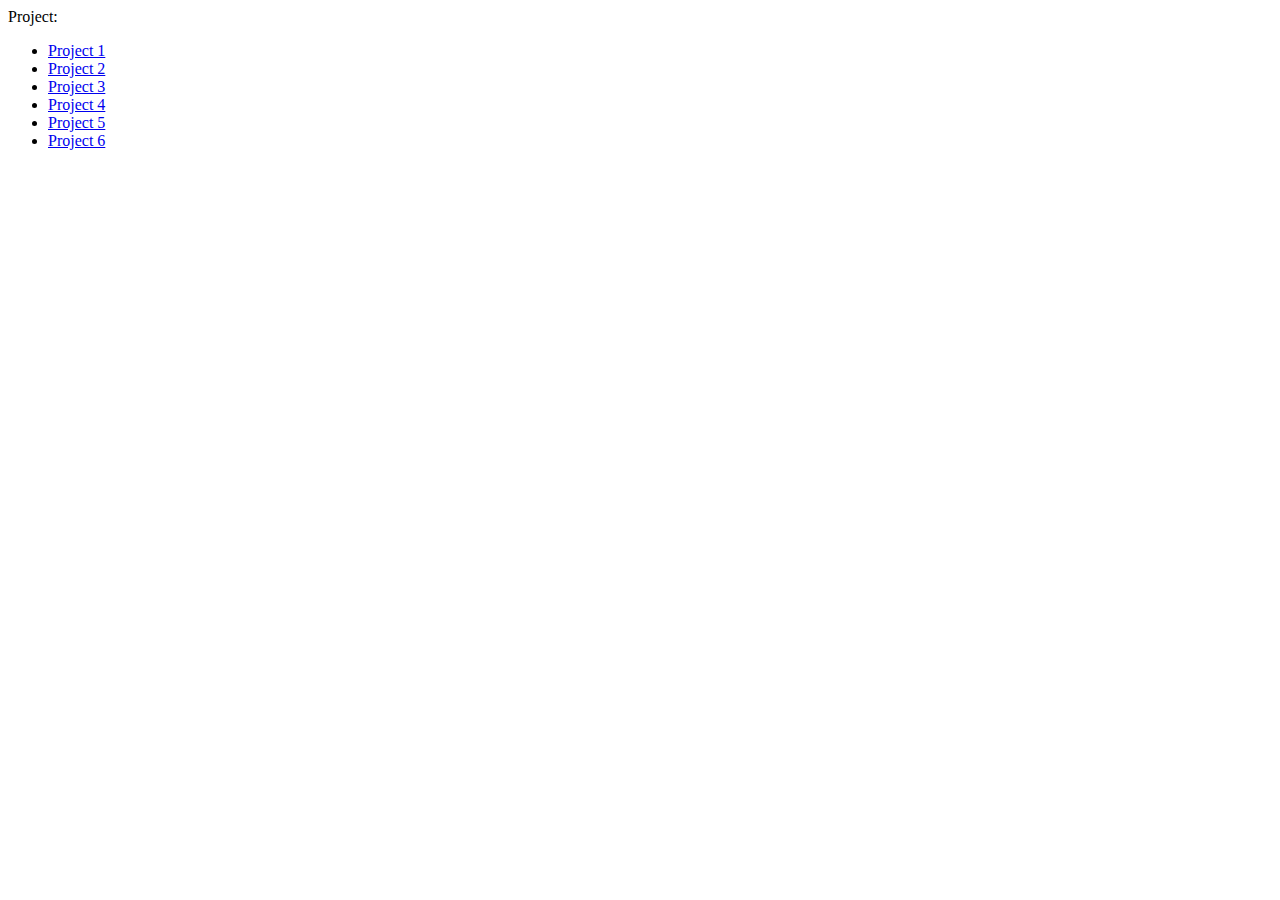
==== index.html @ 93c26681 "Update index.html" ====
<!DOCTYPE html>
<html>
    <head></head>
    <body>
        <span>Project:</span>
        <ul>
            <li><a href="https://dvvukr.github.io/project/clean-template/">Project 1</a></li>
            <li><a href="https://dvvukr.github.io/project/">Project 2</a></li>
            <li><a href="https://dvvukr.github.io/project/">Project 3</a></li>
            <li><a href="https://dvvukr.github.io/project/">Project 4</a></li>
            <li><a href="https://dvvukr.github.io/project/">Project 5</a></li>
            <li><a href="https://dvvukr.github.io/project/">Project 6</a></li>
        </ul>
    </body>
</html>
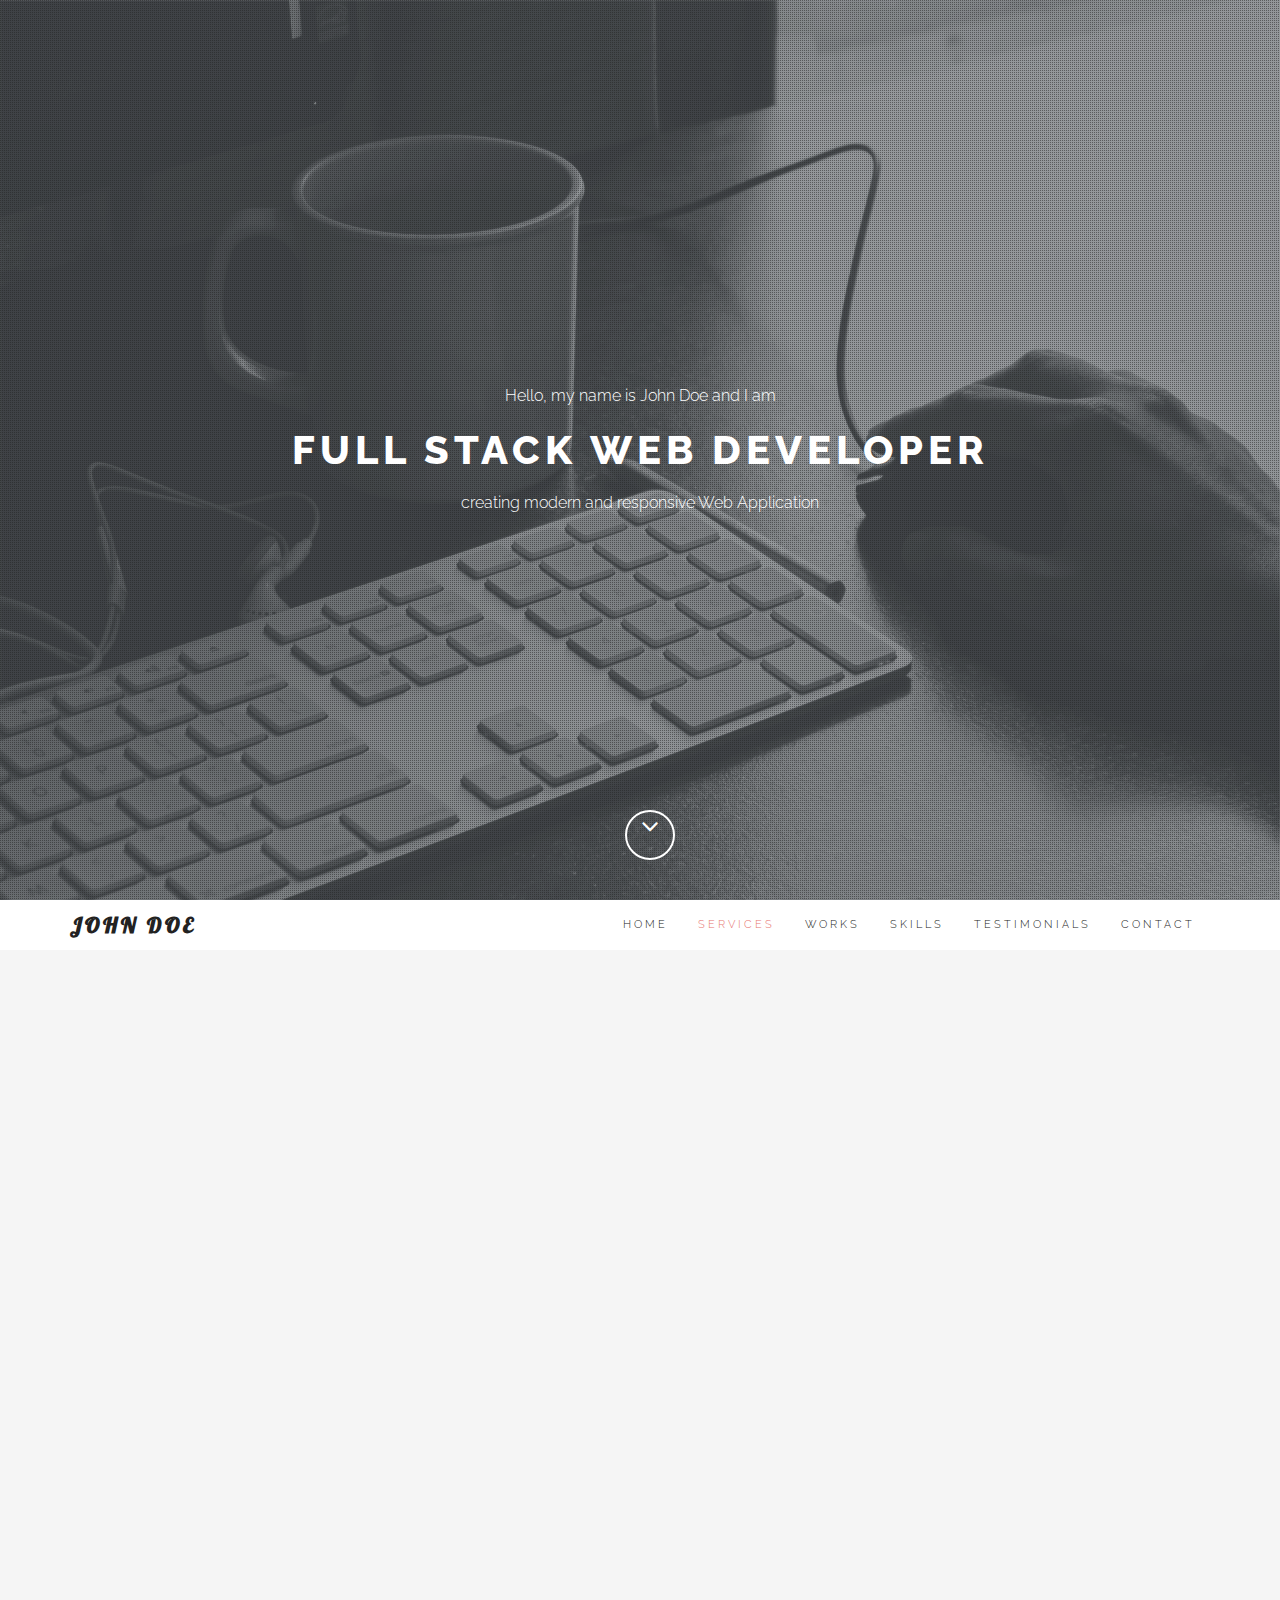
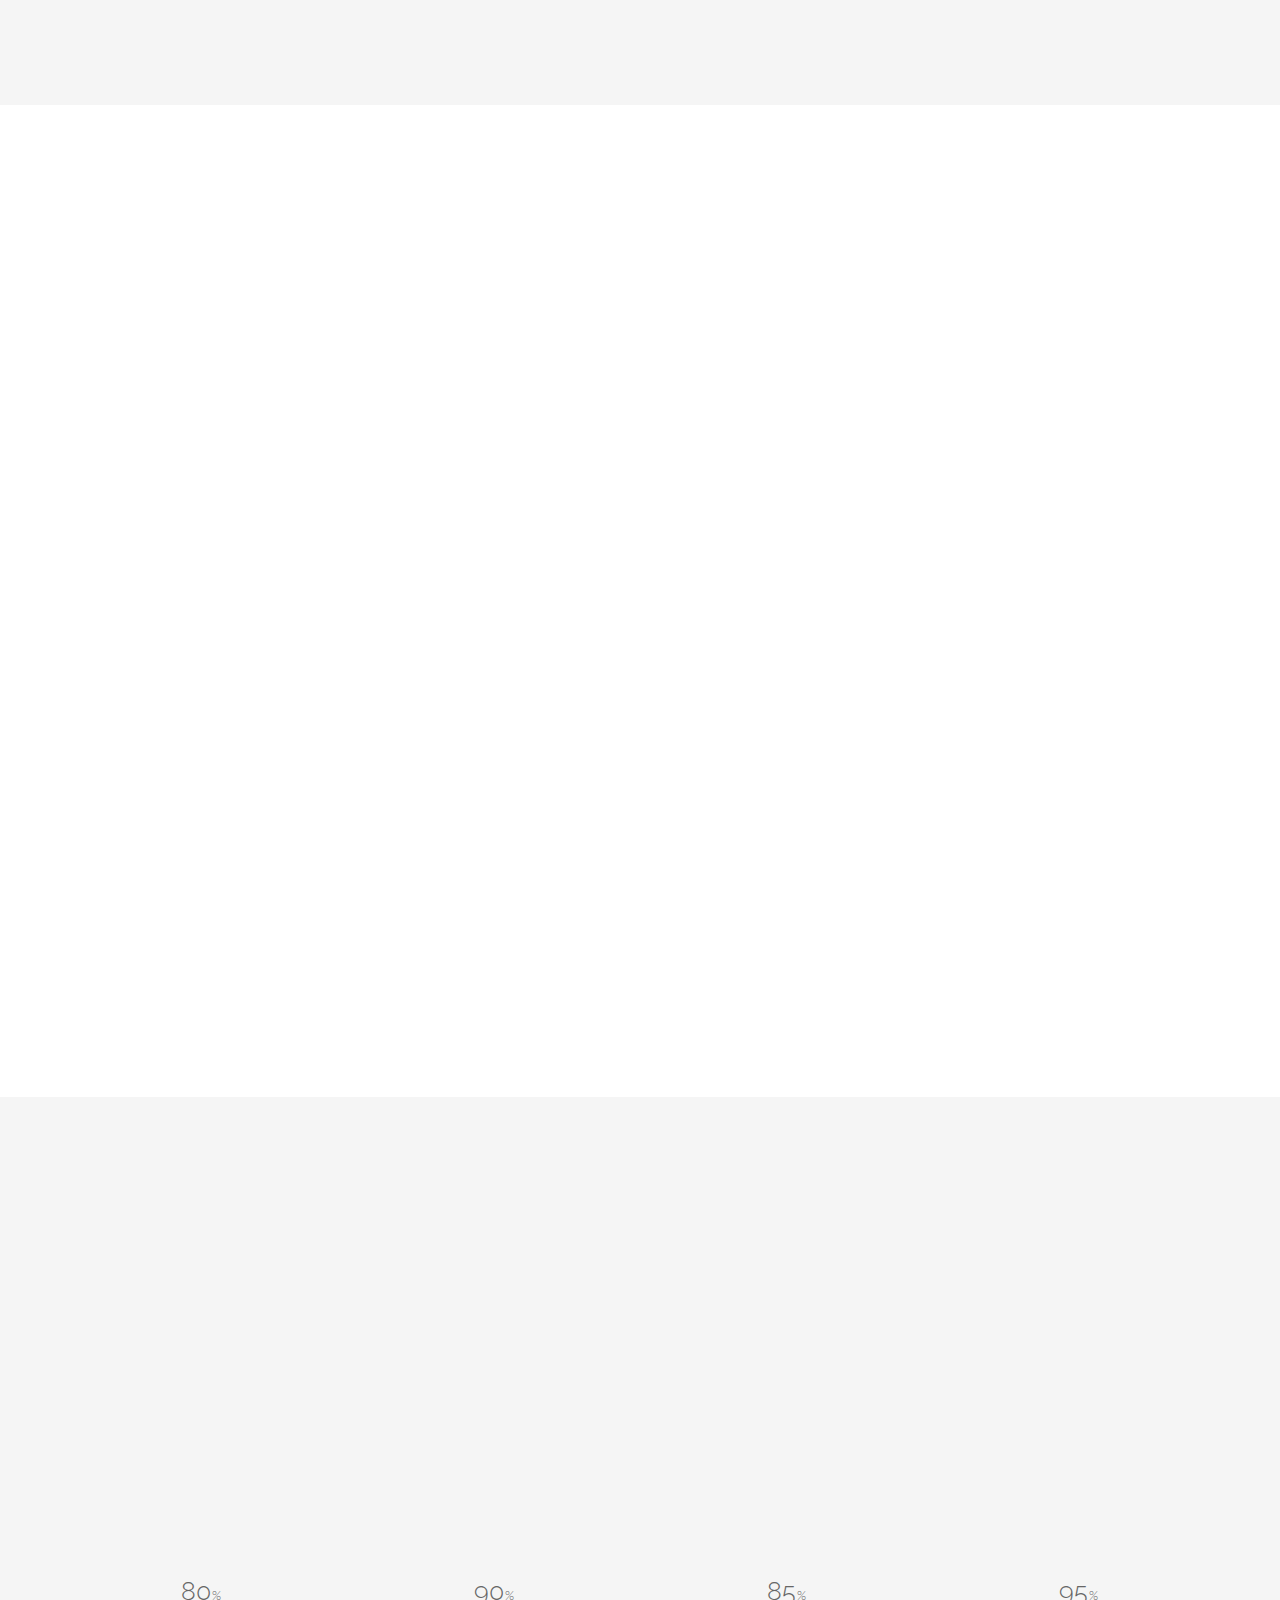
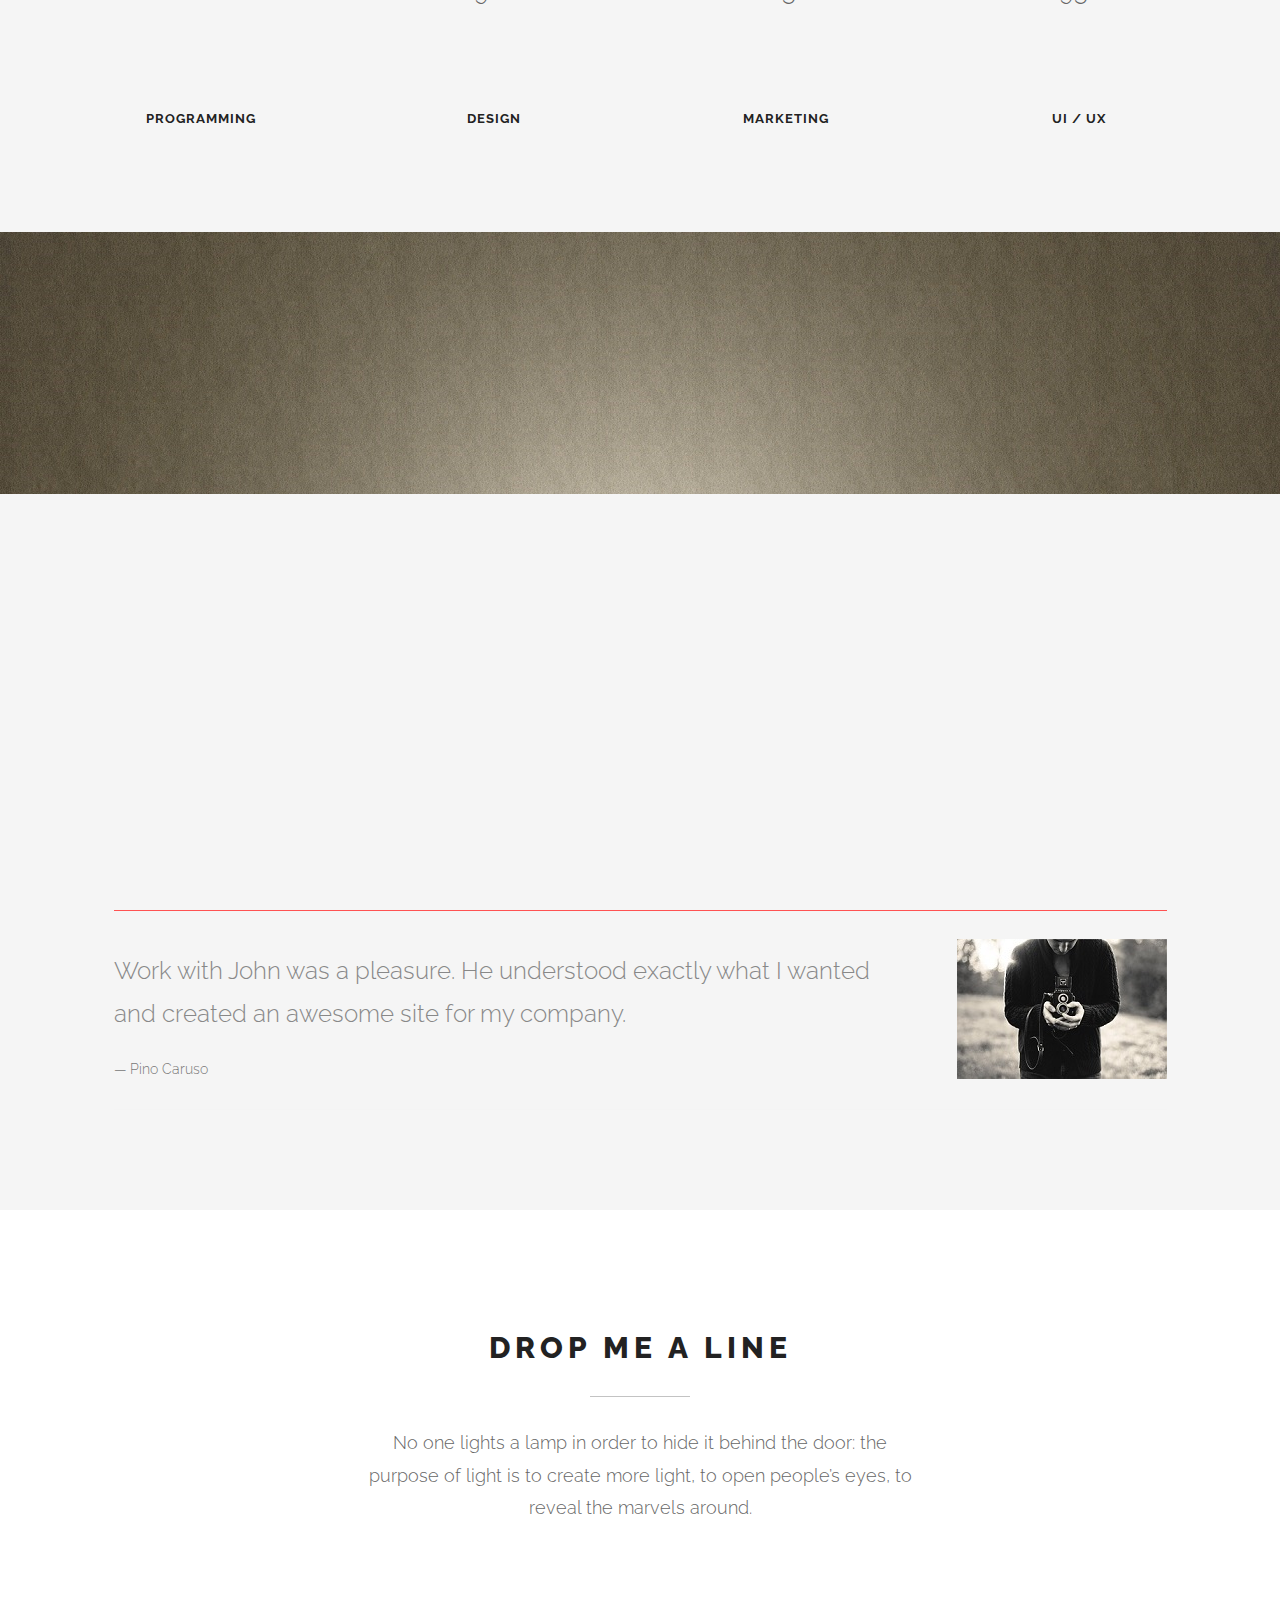
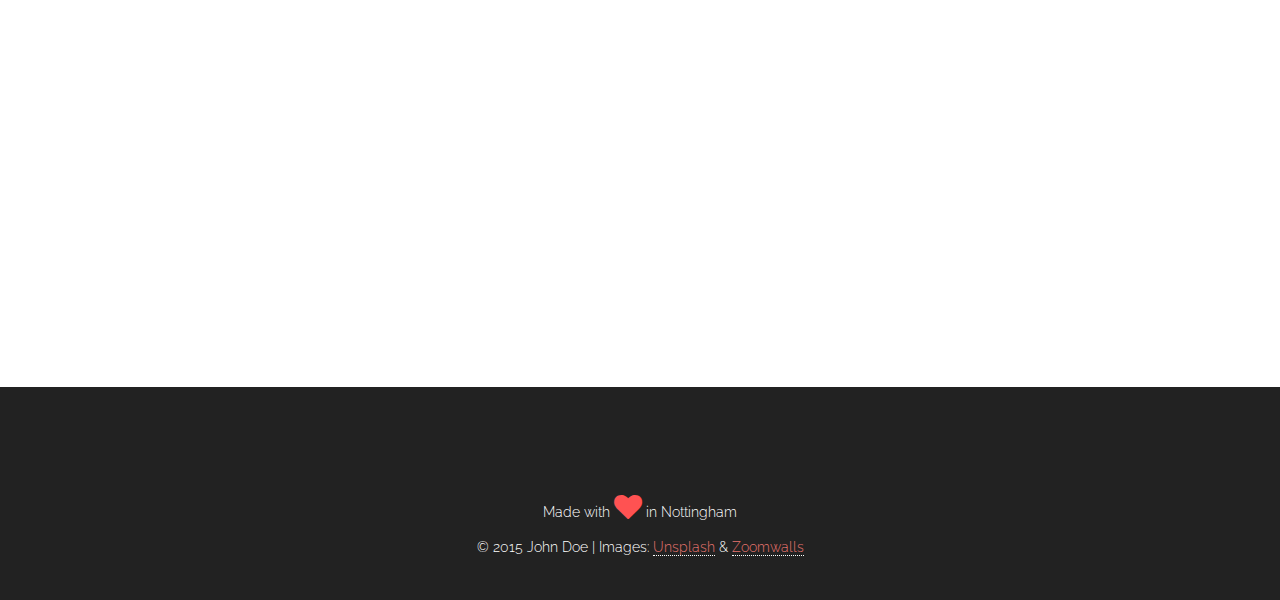
==== commit c403bb87: "portfolio" ====
--- a/index.html
+++ b/index.html
@@ -1,15 +1,537 @@
 <!DOCTYPE html>
-<html>
-    <head></head>
-    <body>
-        <span>Project:</span>
-        <ul>
-            <li><a href="https://dvvukr.github.io/project/clean-template/">Project 1</a></li>
-            <li><a href="https://dvvukr.github.io/project/">Project 2</a></li>
-            <li><a href="https://dvvukr.github.io/project/">Project 3</a></li>
-            <li><a href="https://dvvukr.github.io/project/">Project 4</a></li>
-            <li><a href="https://dvvukr.github.io/project/">Project 5</a></li>
-            <li><a href="https://dvvukr.github.io/project/">Project 6</a></li>
-        </ul>
-    </body>
-</html>
+<html lang="en">
+<head>
+	<meta charset="UTF-8">
+	<meta name="viewport" content="width=device-width, initial-scale=1.0">
+	<meta name="description" content="">
+	<meta name="author" content="">
+
+	<title>Clean - One Page Personal Portfolio</title>
+
+	<!-- CSS -->
+	<link href="assets/bootstrap/css/bootstrap.min.css" rel="stylesheet" media="screen">
+	<link href="assets/css/font-awesome.min.css" rel="stylesheet" media="screen">
+	<link href="assets/css/simple-line-icons.css" rel="stylesheet" media="screen">
+	<link href="assets/css/animate.css" rel="stylesheet">
+    
+	<!-- Custom styles CSS -->
+	<link href="assets/css/style.css" rel="stylesheet" media="screen">
+    
+    <script src="assets/js/modernizr.custom.js"></script>
+       
+</head>
+<body>
+
+	<!-- Preloader -->
+
+	<div id="preloader">
+		<div id="status"></div>
+	</div>
+
+	<!-- Home start -->
+
+	<section id="home" class="pfblock-image screen-height">
+        <div class="home-overlay"></div>
+		<div class="intro">
+			<div class="start">Hello, my name is John Doe and I am</div>
+			<h1>Full Stack Web Developer</h1>
+			<div class="start">creating modern and responsive Web Application</div>
+		</div>
+
+        <a href="#services">
+		<div class="scroll-down">
+            <span>
+                <i class="fa fa-angle-down fa-2x"></i>
+            </span>
+		</div>
+        </a>
+
+	</section>
+
+	<!-- Home end -->
+
+	<!-- Navigation start -->
+
+	<header class="header">
+
+		<nav class="navbar navbar-custom" role="navigation">
+
+			<div class="container">
+
+				<div class="navbar-header">
+					<button type="button" class="navbar-toggle" data-toggle="collapse" data-target="#custom-collapse">
+						<span class="sr-only">Toggle navigation</span>
+						<span class="icon-bar"></span>
+						<span class="icon-bar"></span>
+						<span class="icon-bar"></span>
+					</button>
+					<a class="navbar-brand" href="index.html">John Doe</a>
+				</div>
+
+				<div class="collapse navbar-collapse" id="custom-collapse">
+					<ul class="nav navbar-nav navbar-right">
+						<li><a href="#home">Home</a></li>
+						<li><a href="#services">Services</a></li>
+                        <li><a href="#portfolio">Works</a></li>
+                        <li><a href="#skills">Skills</a></li>
+						<li><a href="#testimonials">Testimonials</a></li>
+						<li><a href="#contact">Contact</a></li>
+					</ul>
+				</div>
+
+			</div><!-- .container -->
+
+		</nav>
+
+	</header>
+
+	<!-- Navigation end -->
+
+    <!-- Services start -->
+
+	<section id="services" class="pfblock pfblock-gray">
+		<div class="container">
+			<div class="row">
+
+				<div class="col-sm-6 col-sm-offset-3">
+
+					<div class="pfblock-header wow fadeInUp">
+						<h2 class="pfblock-title">This is what I do</h2>
+						<div class="pfblock-line"></div>
+						<div class="pfblock-subtitle">
+							No one lights a lamp in order to hide it behind the door: the purpose of light is to create more light, to open people’s eyes, to reveal the marvels around.
+						</div>
+					</div>
+
+				</div>
+
+			</div>
+
+			<div class="row">
+
+				<div class="col-sm-3">
+
+					<div class="iconbox wow slideInLeft">
+						<div class="iconbox-icon">
+							<span class="icon-magic-wand"></span>
+						</div>
+						<div class="iconbox-text">
+							<h3 class="iconbox-title">Web Design</h3>
+							<div class="iconbox-desc">
+								Good things come to those who wait, but only the things left by those who hustle
+							</div>
+						</div>
+					</div>
+
+				</div>
+
+				<div class="col-sm-3">
+
+					<div class="iconbox wow slideInLeft">
+						<div class="iconbox-icon">
+							<span class="icon-puzzle"></span>
+						</div>
+						<div class="iconbox-text">
+							<h3 class="iconbox-title">Web Programming</h3>
+							<div class="iconbox-desc">
+								Good things come to those who wait, but only the things left by those who hustle
+							</div>
+						</div>
+					</div>
+
+				</div>
+
+				<div class="col-sm-3">
+
+					<div class="iconbox wow slideInRight">
+						<div class="iconbox-icon">
+							<span class="icon-badge"></span>
+						</div>
+						<div class="iconbox-text">
+							<h3 class="iconbox-title">Branding</h3>
+							<div class="iconbox-desc">
+								Good things come to those who wait, but only the things left by those who hustle
+							</div>
+						</div>
+					</div>
+
+				</div>
+
+				<div class="col-sm-3">
+
+					<div class="iconbox wow slideInRight">
+						<div class="iconbox-icon">
+							<span class="icon-question"></span>
+						</div>
+						<div class="iconbox-text">
+							<h3 class="iconbox-title">Consultation</h3>
+							<div class="iconbox-desc">
+								Good things come to those who wait, but only the things left by those who hustle
+							</div>
+						</div>
+					</div>
+
+				</div>
+
+			</div><!-- .row -->
+		</div><!-- .container -->
+	</section>
+
+	<!-- Services end -->
+    
+	<!-- Portfolio start -->
+
+	<section id="portfolio" class="pfblock">
+		<div class="container">
+			<div class="row">
+
+				<div class="col-sm-6 col-sm-offset-3">
+
+					<div class="pfblock-header wow fadeInUp">
+						<h2 class="pfblock-title">My works</h2>
+						<div class="pfblock-line"></div>
+						<div class="pfblock-subtitle">
+							No one lights a lamp in order to hide it behind the door: the purpose of light is to create more light, to open people’s eyes, to reveal the marvels around.
+						</div>
+					</div>
+
+				</div>
+
+			</div><!-- .row -->
+            
+            
+            <div class="row">
+                
+                <div class="col-xs-12 col-sm-4 col-md-4">
+                    
+                    <div class="grid wow zoomIn">
+                        <figure class="effect-bubba">
+                            <img src="assets/images/item-1.jpg" alt="img01"/>
+                            <figcaption>
+                                <h2>Crazy <span>Shark</span></h2>
+                                <p>Lily likes to play with crayons and pencils</p>
+                            </figcaption>			
+                        </figure>
+                    </div>
+                    
+                </div>
+
+                <div class="col-xs-12 col-sm-4 col-md-4">
+            
+                    <div class="grid wow zoomIn">
+                        <figure class="effect-bubba">
+                            <img src="assets/images/item-2.jpg" alt="img01"/>
+                            <figcaption>
+                                <h2>Funny <span>Tortoise</span></h2>
+                                <p>Lily likes to play with crayons and pencils</p>
+                            </figcaption>			
+                        </figure>
+                    </div>
+                    
+                </div>
+                
+                <div class="col-xs-12 col-sm-4 col-md-4">
+            
+                    <div class="grid wow zoomIn">
+                        <figure class="effect-bubba">
+                            <img src="assets/images/item-3.jpg" alt="img01"/>
+                            <figcaption>
+                                <h2>The <span>Hat</span></h2>
+                                <p>Lily likes to play with crayons and pencils</p>
+                            </figcaption>			
+                        </figure>
+                    </div>
+                    
+                </div>
+                
+                <div class="col-xs-12 col-sm-4 col-md-4">
+            
+                    <div class="grid wow zoomIn">
+                        <figure class="effect-bubba">
+                            <img src="assets/images/item-4.jpg" alt="img01"/>
+                            <figcaption>
+                                <h2>Bang <span>Bang</span></h2>
+                                <p>Lily likes to play with crayons and pencils</p>
+                            </figcaption>			
+                        </figure>
+                    </div>
+                    
+                </div>
+                
+                <div class="col-xs-12 col-sm-4 col-md-4">
+            
+                    <div class="grid wow zoomIn">
+                        <figure class="effect-bubba">
+                            <img src="assets/images/item-5.jpg" alt="img01"/>
+                            <figcaption>
+                                <h2>Crypton <span>Dude</span></h2>
+                                <p>Lily likes to play with crayons and pencils</p>
+                            </figcaption>			
+                        </figure>
+                    </div>
+                    
+                </div>
+                
+                <div class="col-xs-12 col-sm-4 col-md-4">
+            
+                    <div class="grid wow zoomIn">
+                        <figure class="effect-bubba">
+                            <img src="assets/images/item-6.jpg" alt="img01"/>
+                            <figcaption>
+                                <h2>Don't <span>Poke</span></h2>
+                                <p>Lily likes to play with crayons and pencils</p>
+                            </figcaption>			
+                        </figure>
+                    </div>
+                    
+                </div>
+                
+            </div>
+
+
+		</div><!-- .contaier -->
+
+	</section>
+
+	<!-- Portfolio end -->
+    
+    <!-- Skills start -->
+    
+    <section class="pfblock pfblock-gray" id="skills">
+		
+			<div class="container">
+			
+				<div class="row skills">
+					
+					<div class="row">
+
+                        <div class="col-sm-6 col-sm-offset-3">
+
+                            <div class="pfblock-header wow fadeInUp">
+                                <h2 class="pfblock-title">My Skills</h2>
+                                <div class="pfblock-line"></div>
+                                <div class="pfblock-subtitle">
+                                    No one lights a lamp in order to hide it behind the door: the purpose of light is to create more light, to open people’s eyes, to reveal the marvels around.
+                                </div>
+                            </div>
+
+                        </div>
+
+                    </div><!-- .row -->
+					
+					<div class="col-sm-6 col-md-3 text-center">
+						<span data-percent="80" class="chart easyPieChart" style="width: 140px; height: 140px; line-height: 140px;">
+                            <span class="percent">80</span>
+                        </span>
+						<h3 class="text-center">Programming</h3>
+					</div>
+					<div class="col-sm-6 col-md-3 text-center">
+						<span data-percent="90" class="chart easyPieChart" style="width: 140px; height: 140px; line-height: 140px;">
+                            <span class="percent">90</span>
+                        </span>
+						<h3 class="text-center">Design</h3>
+					</div>
+					<div class="col-sm-6 col-md-3 text-center">
+						<span data-percent="85" class="chart easyPieChart" style="width: 140px; height: 140px; line-height: 140px;">
+                            <span class="percent">85</span>
+                        </span>
+						<h3 class="text-center">Marketing</h3>
+					</div>
+					<div class="col-sm-6 col-md-3 text-center">
+						<span data-percent="95" class="chart easyPieChart" style="width: 140px; height: 140px; line-height: 140px;">
+                            <span class="percent">95</span>
+                        </span>
+						<h3 class="text-center">UI / UX</h3>
+					</div>
+					
+				</div><!--End row -->
+			
+			</div>
+		
+    </section>
+    
+    <!-- Skills end -->
+
+	<!-- CallToAction start -->
+
+	<section class="calltoaction">
+		<div class="container">
+
+			<div class="row">
+
+				<div class="col-md-12 col-lg-12">
+					<h2 class="wow slideInRight" data-wow-delay=".1s">ARE YOU READY TO START?</h2>
+					<div class="calltoaction-decription wow slideInRight" data-wow-delay=".2s">
+						I'm available for freelance projects.
+					</div>
+				</div>
+
+				<div class="col-md-12 col-lg-12 calltoaction-btn wow slideInRight" data-wow-delay=".3s">
+					<a href="#contact" class="btn btn-lg">Hire Me</a>
+				</div>
+
+			</div><!-- .row -->
+		</div><!-- .container -->
+	</section>
+
+	<!-- CallToAction end -->
+
+	<!-- Testimonials start -->
+
+	<section id="testimonials" class="pfblock pfblock-gray">
+
+		<div class="container">
+            
+            <div class="row">
+
+				<div class="col-sm-6 col-sm-offset-3">
+
+					<div class="pfblock-header wow fadeInUp">
+						<h2 class="pfblock-title">What my clients say</h2>
+						<div class="pfblock-line"></div>
+						<div class="pfblock-subtitle">
+							No one lights a lamp in order to hide it behind the door: the purpose of light is to create more light, to open people’s eyes, to reveal the marvels around.
+						</div>
+					</div>
+
+				</div>
+
+			</div><!-- .row -->
+
+            <div class="row">
+
+			<div id="cbp-qtrotator" class="cbp-qtrotator">
+                <div class="cbp-qtcontent">
+                    <img src="assets/images/client-1.jpg" alt="client-1" />
+                    <blockquote>
+                      <p>Work with John was a pleasure. He understood exactly what I wanted and created an awesome site for my company.</p>
+                      <footer>Pino Caruso</footer>
+                    </blockquote>
+                </div>
+                <div class="cbp-qtcontent">
+                    <img src="assets/images/client-2.jpg" alt="client-2" />
+                    <blockquote>
+                      <p>I'm really happy with the results. Get 100% satisfaction is difficult but Alex got it without problems.</p>
+                      <footer>Jane Doe</footer>
+                    </blockquote>
+                </div>
+
+            </div>		
+
+            </div><!-- .row -->
+
+					
+		</div><!-- .row -->
+	</section>
+
+	<!-- Testimonial end -->
+
+
+	<!-- Contact start -->
+
+	<section id="contact" class="pfblock">
+		<div class="container">
+			<div class="row">
+
+				<div class="col-sm-6 col-sm-offset-3">
+
+					<div class="pfblock-header">
+						<h2 class="pfblock-title">Drop me a line</h2>
+						<div class="pfblock-line"></div>
+						<div class="pfblock-subtitle">
+							No one lights a lamp in order to hide it behind the door: the purpose of light is to create more light, to open people’s eyes, to reveal the marvels around.
+						</div>
+					</div>
+
+				</div>
+
+			</div><!-- .row -->
+
+			<div class="row">
+
+				<div class="col-sm-6 col-sm-offset-3">
+
+					<form id="contact-form" role="form">
+						<div class="ajax-hidden">
+							<div class="form-group wow fadeInUp">
+								<label class="sr-only" for="c_name">Name</label>
+								<input type="text" id="c_name" class="form-control" name="c_name" placeholder="Name">
+							</div>
+
+							<div class="form-group wow fadeInUp" data-wow-delay=".1s">
+								<label class="sr-only" for="c_email">Email</label>
+								<input type="email" id="c_email" class="form-control" name="c_email" placeholder="E-mail">
+							</div>
+
+							<div class="form-group wow fadeInUp" data-wow-delay=".2s">
+								<textarea class="form-control" id="c_message" name="c_message" rows="7" placeholder="Message"></textarea>
+							</div>
+
+							<button type="submit" class="btn btn-lg btn-block wow fadeInUp" data-wow-delay=".3s">Send Message</button>
+						</div>
+						<div class="ajax-response"></div>
+					</form>
+
+				</div>
+
+			</div><!-- .row -->
+		</div><!-- .container -->
+	</section>
+
+	<!-- Contact end -->
+
+	<!-- Footer start -->
+
+	<footer id="footer">
+		<div class="container">
+			<div class="row">
+
+				<div class="col-sm-12">
+
+					<ul class="social-links">
+						<li><a href="index.html#" class="wow fadeInUp"><i class="fa fa-facebook"></i></a></li>
+						<li><a href="index.html#" class="wow fadeInUp" data-wow-delay=".1s"><i class="fa fa-twitter"></i></a></li>
+						<li><a href="index.html#" class="wow fadeInUp" data-wow-delay=".2s"><i class="fa fa-google-plus"></i></a></li>
+						<li><a href="index.html#" class="wow fadeInUp" data-wow-delay=".4s"><i class="fa fa-pinterest"></i></a></li>
+						<li><a href="index.html#" class="wow fadeInUp" data-wow-delay=".5s"><i class="fa fa-envelope"></i></a></li>
+					</ul>
+
+					<p class="heart">
+                        Made with <span class="fa fa-heart fa-2x animated pulse"></span> in Nottingham
+                    </p>
+                    <p class="copyright">
+                        © 2015 John Doe | Images: <a href="https://unsplash.com/">Unsplash</a> & <a href="http://zoomwalls.com/">Zoomwalls</a>
+					</p>
+
+				</div>
+
+			</div><!-- .row -->
+		</div><!-- .container -->
+	</footer>
+
+	<!-- Footer end -->
+
+	<!-- Scroll to top -->
+
+	<div class="scroll-up">
+		<a href="#home"><i class="fa fa-angle-up"></i></a>
+	</div>
+    
+    <!-- Scroll to top end-->
+
+	<!-- Javascript files -->
+
+	<script src="assets/js/jquery-1.11.1.min.js"></script>
+	<script src="assets/bootstrap/js/bootstrap.min.js"></script>
+	<script src="assets/js/jquery.parallax-1.1.3.js"></script>
+	<script src="assets/js/imagesloaded.pkgd.js"></script>
+	<script src="assets/js/jquery.sticky.js"></script>
+	<script src="assets/js/smoothscroll.js"></script>
+	<script src="assets/js/wow.min.js"></script>
+    <script src="assets/js/jquery.easypiechart.js"></script>
+    <script src="assets/js/waypoints.min.js"></script>
+    <script src="assets/js/jquery.cbpQTRotator.js"></script>
+	<script src="assets/js/custom.js"></script>
+
+</body>
+</html>--- a/assets/css/simple-line-icons.css
+++ b/assets/css/simple-line-icons.css
@@ -0,0 +1,526 @@
+@font-face {
+	font-family: 'Simple-Line-Icons';
+	src:url('../fonts/Simple-Line-Icons.eot');
+	src:url('../fonts/Simple-Line-Icons.eot?#iefix') format('embedded-opentype'),
+		url('../fonts/Simple-Line-Icons.woff') format('woff'),
+		url('../fonts/Simple-Line-Icons.ttf') format('truetype'),
+		url('../fonts/Simple-Line-Icons.svg#Simple-Line-Icons') format('svg');
+	font-weight: normal;
+	font-style: normal;
+}
+
+/* Use the following CSS code if you want to use data attributes for inserting your icons */
+[data-icon]:before {
+	font-family: 'Simple-Line-Icons';
+	content: attr(data-icon);
+	speak: none;
+	font-weight: normal;
+	font-variant: normal;
+	text-transform: none;
+	line-height: 1;
+	-webkit-font-smoothing: antialiased;
+	-moz-osx-font-smoothing: grayscale;
+}
+
+/* Use the following CSS code if you want to have a class per icon */
+/*
+Instead of a list of all class selectors,
+you can use the generic selector below, but it's slower:
+[class*="icon-"] {
+*/
+.icon-user-female, .icon-user-follow, .icon-user-following, .icon-user-unfollow, .icon-trophy, .icon-screen-smartphone, .icon-screen-desktop, .icon-plane, .icon-notebook, .icon-moustache, .icon-mouse, .icon-magnet, .icon-energy, .icon-emoticon-smile, .icon-disc, .icon-cursor-move, .icon-crop, .icon-credit-card, .icon-chemistry, .icon-user, .icon-speedometer, .icon-social-youtube, .icon-social-twitter, .icon-social-tumblr, .icon-social-facebook, .icon-social-dropbox, .icon-social-dribbble, .icon-shield, .icon-screen-tablet, .icon-magic-wand, .icon-hourglass, .icon-graduation, .icon-ghost, .icon-game-controller, .icon-fire, .icon-eyeglasses, .icon-envelope-open, .icon-envelope-letter, .icon-bell, .icon-badge, .icon-anchor, .icon-wallet, .icon-vector, .icon-speech, .icon-puzzle, .icon-printer, .icon-present, .icon-playlist, .icon-pin, .icon-picture, .icon-map, .icon-layers, .icon-handbag, .icon-globe-alt, .icon-globe, .icon-frame, .icon-folder-alt, .icon-film, .icon-feed, .icon-earphones-alt, .icon-earphones, .icon-drop, .icon-drawer, .icon-docs, .icon-directions, .icon-direction, .icon-diamond, .icon-cup, .icon-compass, .icon-call-out, .icon-call-in, .icon-call-end, .icon-calculator, .icon-bubbles, .icon-briefcase, .icon-book-open, .icon-basket-loaded, .icon-basket, .icon-bag, .icon-action-undo, .icon-action-redo, .icon-wrench, .icon-umbrella, .icon-trash, .icon-tag, .icon-support, .icon-size-fullscreen, .icon-size-actual, .icon-shuffle, .icon-share-alt, .icon-share, .icon-rocket, .icon-question, .icon-pie-chart, .icon-pencil, .icon-note, .icon-music-tone-alt, .icon-music-tone, .icon-microphone, .icon-loop, .icon-logout, .icon-login, .icon-list, .icon-like, .icon-home, .icon-grid, .icon-graph, .icon-equalizer, .icon-dislike, .icon-cursor, .icon-control-start, .icon-control-rewind, .icon-control-play, .icon-control-pause, .icon-control-forward, .icon-control-end, .icon-calendar, .icon-bulb, .icon-bar-chart, .icon-arrow-up, .icon-arrow-right, .icon-arrow-left, .icon-arrow-down, .icon-ban, .icon-bubble, .icon-camcorder, .icon-camera, .icon-check, .icon-clock, .icon-close, .icon-cloud-download, .icon-cloud-upload, .icon-doc, .icon-envelope, .icon-eye, .icon-flag, .icon-folder, .icon-heart, .icon-info, .icon-key, .icon-link, .icon-lock, .icon-lock-open, .icon-magnifier, .icon-magnifier-add, .icon-magnifier-remove, .icon-paper-clip, .icon-paper-plane, .icon-plus, .icon-pointer, .icon-power, .icon-refresh, .icon-reload, .icon-settings, .icon-star, .icon-symbol-female, .icon-symbol-male, .icon-target, .icon-volume-1, .icon-volume-2, .icon-volume-off, .icon-users {
+	font-family: 'Simple-Line-Icons';
+	speak: none;
+	font-style: normal;
+	font-weight: normal;
+	font-variant: normal;
+	text-transform: none;
+	line-height: 1;
+	-webkit-font-smoothing: antialiased;
+}
+.icon-user-female:before {
+	content: "\e000";
+}
+.icon-user-follow:before {
+	content: "\e002";
+}
+.icon-user-following:before {
+	content: "\e003";
+}
+.icon-user-unfollow:before {
+	content: "\e004";
+}
+.icon-trophy:before {
+	content: "\e006";
+}
+.icon-screen-smartphone:before {
+	content: "\e010";
+}
+.icon-screen-desktop:before {
+	content: "\e011";
+}
+.icon-plane:before {
+	content: "\e012";
+}
+.icon-notebook:before {
+	content: "\e013";
+}
+.icon-moustache:before {
+	content: "\e014";
+}
+.icon-mouse:before {
+	content: "\e015";
+}
+.icon-magnet:before {
+	content: "\e016";
+}
+.icon-energy:before {
+	content: "\e020";
+}
+.icon-emoticon-smile:before {
+	content: "\e021";
+}
+.icon-disc:before {
+	content: "\e022";
+}
+.icon-cursor-move:before {
+	content: "\e023";
+}
+.icon-crop:before {
+	content: "\e024";
+}
+.icon-credit-card:before {
+	content: "\e025";
+}
+.icon-chemistry:before {
+	content: "\e026";
+}
+.icon-user:before {
+	content: "\e005";
+}
+.icon-speedometer:before {
+	content: "\e007";
+}
+.icon-social-youtube:before {
+	content: "\e008";
+}
+.icon-social-twitter:before {
+	content: "\e009";
+}
+.icon-social-tumblr:before {
+	content: "\e00a";
+}
+.icon-social-facebook:before {
+	content: "\e00b";
+}
+.icon-social-dropbox:before {
+	content: "\e00c";
+}
+.icon-social-dribbble:before {
+	content: "\e00d";
+}
+.icon-shield:before {
+	content: "\e00e";
+}
+.icon-screen-tablet:before {
+	content: "\e00f";
+}
+.icon-magic-wand:before {
+	content: "\e017";
+}
+.icon-hourglass:before {
+	content: "\e018";
+}
+.icon-graduation:before {
+	content: "\e019";
+}
+.icon-ghost:before {
+	content: "\e01a";
+}
+.icon-game-controller:before {
+	content: "\e01b";
+}
+.icon-fire:before {
+	content: "\e01c";
+}
+.icon-eyeglasses:before {
+	content: "\e01d";
+}
+.icon-envelope-open:before {
+	content: "\e01e";
+}
+.icon-envelope-letter:before {
+	content: "\e01f";
+}
+.icon-bell:before {
+	content: "\e027";
+}
+.icon-badge:before {
+	content: "\e028";
+}
+.icon-anchor:before {
+	content: "\e029";
+}
+.icon-wallet:before {
+	content: "\e02a";
+}
+.icon-vector:before {
+	content: "\e02b";
+}
+.icon-speech:before {
+	content: "\e02c";
+}
+.icon-puzzle:before {
+	content: "\e02d";
+}
+.icon-printer:before {
+	content: "\e02e";
+}
+.icon-present:before {
+	content: "\e02f";
+}
+.icon-playlist:before {
+	content: "\e030";
+}
+.icon-pin:before {
+	content: "\e031";
+}
+.icon-picture:before {
+	content: "\e032";
+}
+.icon-map:before {
+	content: "\e033";
+}
+.icon-layers:before {
+	content: "\e034";
+}
+.icon-handbag:before {
+	content: "\e035";
+}
+.icon-globe-alt:before {
+	content: "\e036";
+}
+.icon-globe:before {
+	content: "\e037";
+}
+.icon-frame:before {
+	content: "\e038";
+}
+.icon-folder-alt:before {
+	content: "\e039";
+}
+.icon-film:before {
+	content: "\e03a";
+}
+.icon-feed:before {
+	content: "\e03b";
+}
+.icon-earphones-alt:before {
+	content: "\e03c";
+}
+.icon-earphones:before {
+	content: "\e03d";
+}
+.icon-drop:before {
+	content: "\e03e";
+}
+.icon-drawer:before {
+	content: "\e03f";
+}
+.icon-docs:before {
+	content: "\e040";
+}
+.icon-directions:before {
+	content: "\e041";
+}
+.icon-direction:before {
+	content: "\e042";
+}
+.icon-diamond:before {
+	content: "\e043";
+}
+.icon-cup:before {
+	content: "\e044";
+}
+.icon-compass:before {
+	content: "\e045";
+}
+.icon-call-out:before {
+	content: "\e046";
+}
+.icon-call-in:before {
+	content: "\e047";
+}
+.icon-call-end:before {
+	content: "\e048";
+}
+.icon-calculator:before {
+	content: "\e049";
+}
+.icon-bubbles:before {
+	content: "\e04a";
+}
+.icon-briefcase:before {
+	content: "\e04b";
+}
+.icon-book-open:before {
+	content: "\e04c";
+}
+.icon-basket-loaded:before {
+	content: "\e04d";
+}
+.icon-basket:before {
+	content: "\e04e";
+}
+.icon-bag:before {
+	content: "\e04f";
+}
+.icon-action-undo:before {
+	content: "\e050";
+}
+.icon-action-redo:before {
+	content: "\e051";
+}
+.icon-wrench:before {
+	content: "\e052";
+}
+.icon-umbrella:before {
+	content: "\e053";
+}
+.icon-trash:before {
+	content: "\e054";
+}
+.icon-tag:before {
+	content: "\e055";
+}
+.icon-support:before {
+	content: "\e056";
+}
+.icon-size-fullscreen:before {
+	content: "\e057";
+}
+.icon-size-actual:before {
+	content: "\e058";
+}
+.icon-shuffle:before {
+	content: "\e059";
+}
+.icon-share-alt:before {
+	content: "\e05a";
+}
+.icon-share:before {
+	content: "\e05b";
+}
+.icon-rocket:before {
+	content: "\e05c";
+}
+.icon-question:before {
+	content: "\e05d";
+}
+.icon-pie-chart:before {
+	content: "\e05e";
+}
+.icon-pencil:before {
+	content: "\e05f";
+}
+.icon-note:before {
+	content: "\e060";
+}
+.icon-music-tone-alt:before {
+	content: "\e061";
+}
+.icon-music-tone:before {
+	content: "\e062";
+}
+.icon-microphone:before {
+	content: "\e063";
+}
+.icon-loop:before {
+	content: "\e064";
+}
+.icon-logout:before {
+	content: "\e065";
+}
+.icon-login:before {
+	content: "\e066";
+}
+.icon-list:before {
+	content: "\e067";
+}
+.icon-like:before {
+	content: "\e068";
+}
+.icon-home:before {
+	content: "\e069";
+}
+.icon-grid:before {
+	content: "\e06a";
+}
+.icon-graph:before {
+	content: "\e06b";
+}
+.icon-equalizer:before {
+	content: "\e06c";
+}
+.icon-dislike:before {
+	content: "\e06d";
+}
+.icon-cursor:before {
+	content: "\e06e";
+}
+.icon-control-start:before {
+	content: "\e06f";
+}
+.icon-control-rewind:before {
+	content: "\e070";
+}
+.icon-control-play:before {
+	content: "\e071";
+}
+.icon-control-pause:before {
+	content: "\e072";
+}
+.icon-control-forward:before {
+	content: "\e073";
+}
+.icon-control-end:before {
+	content: "\e074";
+}
+.icon-calendar:before {
+	content: "\e075";
+}
+.icon-bulb:before {
+	content: "\e076";
+}
+.icon-bar-chart:before {
+	content: "\e077";
+}
+.icon-arrow-up:before {
+	content: "\e078";
+}
+.icon-arrow-right:before {
+	content: "\e079";
+}
+.icon-arrow-left:before {
+	content: "\e07a";
+}
+.icon-arrow-down:before {
+	content: "\e07b";
+}
+.icon-ban:before {
+	content: "\e07c";
+}
+.icon-bubble:before {
+	content: "\e07d";
+}
+.icon-camcorder:before {
+	content: "\e07e";
+}
+.icon-camera:before {
+	content: "\e07f";
+}
+.icon-check:before {
+	content: "\e080";
+}
+.icon-clock:before {
+	content: "\e081";
+}
+.icon-close:before {
+	content: "\e082";
+}
+.icon-cloud-download:before {
+	content: "\e083";
+}
+.icon-cloud-upload:before {
+	content: "\e084";
+}
+.icon-doc:before {
+	content: "\e085";
+}
+.icon-envelope:before {
+	content: "\e086";
+}
+.icon-eye:before {
+	content: "\e087";
+}
+.icon-flag:before {
+	content: "\e088";
+}
+.icon-folder:before {
+	content: "\e089";
+}
+.icon-heart:before {
+	content: "\e08a";
+}
+.icon-info:before {
+	content: "\e08b";
+}
+.icon-key:before {
+	content: "\e08c";
+}
+.icon-link:before {
+	content: "\e08d";
+}
+.icon-lock:before {
+	content: "\e08e";
+}
+.icon-lock-open:before {
+	content: "\e08f";
+}
+.icon-magnifier:before {
+	content: "\e090";
+}
+.icon-magnifier-add:before {
+	content: "\e091";
+}
+.icon-magnifier-remove:before {
+	content: "\e092";
+}
+.icon-paper-clip:before {
+	content: "\e093";
+}
+.icon-paper-plane:before {
+	content: "\e094";
+}
+.icon-plus:before {
+	content: "\e095";
+}
+.icon-pointer:before {
+	content: "\e096";
+}
+.icon-power:before {
+	content: "\e097";
+}
+.icon-refresh:before {
+	content: "\e098";
+}
+.icon-reload:before {
+	content: "\e099";
+}
+.icon-settings:before {
+	content: "\e09a";
+}
+.icon-star:before {
+	content: "\e09b";
+}
+.icon-symbol-female:before {
+	content: "\e09c";
+}
+.icon-symbol-male:before {
+	content: "\e09d";
+}
+.icon-target:before {
+	content: "\e09e";
+}
+.icon-volume-1:before {
+	content: "\e09f";
+}
+.icon-volume-2:before {
+	content: "\e0a0";
+}
+.icon-volume-off:before {
+	content: "\e0a1";
+}
+.icon-users:before {
+	content: "\e001";
+}--- a/assets/css/style.css
+++ b/assets/css/style.css
@@ -0,0 +1,971 @@
+@import url(http://fonts.googleapis.com/css?family=Raleway:400,300,500,700,800);
+@import url(http://fonts.googleapis.com/css?family=Lobster);
+
+/*!
+ * Clean v2.0.0
+ * Homepage: http://scripteden.com
+ * Copyright 2015 Script Eden
+ * Licensed under MIT
+*/
+
+body {
+	font: 300 14px/1.8 'Raleway', sans-serif;
+	color: #666;
+	overflow-x: hidden;
+}
+
+img {
+	max-width: 100%;
+	height: auto;
+}
+
+a {
+	color: #E7746F;
+}
+
+a:hover {
+	text-decoration: none;
+	color: #999;
+}
+
+/* ---------------------------------------------- /*
+ * Transition elsements
+/* ---------------------------------------------- */
+
+
+.navbar a,
+.form-control {
+	-webkit-transition: all 0.4s ease-in-out 0s;
+	   -moz-transition: all 0.4s ease-in-out 0s;
+		-ms-transition: all 0.4s ease-in-out 0s;
+		 -o-transition: all 0.4s ease-in-out 0s;
+			transition: all 0.4s ease-in-out 0s;
+}
+
+a,
+.btn {
+	-webkit-transition: all 0.125s ease-in-out 0s;
+	   -moz-transition: all 0.125s ease-in-out 0s;
+		-ms-transition: all 0.125s ease-in-out 0s;
+		 -o-transition: all 0.125s ease-in-out 0s;
+			transition: all 0.125s ease-in-out 0s;
+}
+
+/* ---------------------------------------------- /*
+ * Reset box-shadow
+/* ---------------------------------------------- */
+
+.btn,
+.form-control,
+.form-control:hover,
+.form-control:focus,
+.navbar-custom .dropdown-menu {
+	-webkit-box-shadow: none;
+			box-shadow: none;
+}
+
+/* ---------------------------------------------- /*
+ * Typography
+/* ---------------------------------------------- */
+
+h1, h2, h3, h4, h5, h6 {
+	font: 700 40px/1.2 Raleway, sans-serif;
+	text-transform: uppercase;
+	letter-spacing: 5px;
+	margin: 5px 0 5px;
+	color: #222;
+}
+
+h2 {
+	font-size: 30px;
+	margin: 0 0 30px;
+}
+
+h3 {
+	font-size: 13px;
+	letter-spacing: 1px;
+	margin: 0 0 5px;
+}
+
+h4 {
+	font-size: 12px;
+	letter-spacing: 1px;
+}
+
+h5 {
+	font-size: 12px;
+	letter-spacing: 1px;
+	font-weight: 400;
+}
+
+h6 {
+	font-size: 11px;
+	letter-spacing: 1px;
+	font-weight: 400;
+}
+
+/* ---------------------------------------------- /*
+ * Reset border-radius
+/* ---------------------------------------------- */
+
+.btn,
+.iconbox,
+.progress,
+#filter li,
+.scroll-up a,
+.form-control,
+.input-group-addon {
+	-webkit-border-radius: 3px;
+	   -moz-border-radius: 3px;
+		 -o-border-radius: 3px;
+			border-radius: 3px;
+}
+
+
+/* ---------------------------------------------- /*
+ * Input-group
+/* ---------------------------------------------- */
+
+.input-group .form-control {
+	z-index: auto;
+}
+
+.input-group-addon {
+	background: #D8E1E4;
+	border: 2px solid #D8E1E4;
+	padding: 6px 15px;
+	font-weight: 700;
+}
+
+/* ---------------------------------------------- /*
+ * Inputs styles
+/* ---------------------------------------------- */
+
+.form-control {
+	background: #FFF;
+	border: 1px solid #D8E1E4;
+	font-size: 12px;
+	padding: 0 15px;
+}
+
+.form-control:focus{
+    border-color: rgba(135, 135, 135, 0.7);
+}
+
+.input-lg,
+.form-horizontal .form-group-lg .form-control {
+	height: 38px;
+	font-size: 13px;
+}
+
+.input-sm,
+.form-horizontal .form-group-sm .form-control {
+	font-size: 11px;
+	height: 30px;
+}
+
+textarea.form-control {
+	padding: 15px;
+    max-width: 100%;
+    min-width: 100%;
+}
+
+/* ---------------------------------------------- /*
+ * Custom button style
+/* ---------------------------------------------- */
+
+.btn {
+	font-family: Raleway, sans-serif;
+	text-transform: uppercase;
+	letter-spacing: 1px;
+	font-size: 13px;
+	padding: 8px 26px;
+	border: 0;
+}
+
+.btn:hover,
+.btn:focus,
+.btn:active,
+.btn.active {
+	outline: inherit !important;
+}
+
+/* Button size */
+
+.btn-lg,
+.btn-group-lg > .btn {
+	padding: 10px 25px;
+	font-size: 13px;
+    background: rgba(17, 17, 17, 0.8);
+    color: #fff;
+}
+.btn-lg:hover,
+.btn-group-lg > .btn:hover{
+    background: rgba(17, 17, 17, 1.8);
+    color: #fff;
+}
+
+.btn-sm,
+.btn-group-sm > .btn {
+	padding: 6px 25px;
+	font-size: 11px;
+}
+
+.btn-xs,
+.btn-group-xs > .btn {
+	padding: 5px 25px;
+	font-size: 10px;
+}
+
+.btn .icon-before {
+	margin-right: 6px;
+}
+
+.btn .icon-after {
+	margin-left: 6px;
+}
+
+/* ---------------------------------------------- /*
+ * General Styles
+/* ---------------------------------------------- */
+
+.pfblock {
+	padding: 120px 0 100px;
+}
+
+.pfblock-gray {
+	background: #f5f5f5;
+}
+
+.pfblock-image {
+	padding: 0;
+}
+
+.calltoaction h1,
+.calltoaction h2,
+.calltoaction h3,
+.calltoaction h4,
+.calltoaction h5,
+.calltoaction h6,
+.pfblock-image,
+.pfblock-image h1,
+.pfblock-image h2,
+.pfblock-image h3,
+.pfblock-image h4,
+.pfblock-image h5,
+.pfblock-image h6 {
+	color: #fff;
+}
+
+.pfblock-header {
+	text-align: center;
+	margin: 0 0 60px;
+}
+
+.pfblock-header-left {
+	text-align: left;
+}
+
+.pfblock-header-left .pfblock-line {
+	width: inherit;
+	margin: 30px 0;
+}
+
+.pfblock-title{
+    font-weight: 800;
+}
+
+.pfblock-subtitle {
+	font-family: Raleway, "Times New Roman", Times, sans-serif;
+	font-style: normal;
+	font-size: 18px;
+}
+
+.pfblock-line {
+	background: rgba(135, 135, 135, 0.5);
+	width: 100px;
+	height: 1px;
+	margin: 30px auto;
+}
+
+.pfblock-icon {
+	font-size: 32px;
+}
+.calltoaction *{
+    text-align: center;
+}
+.calltoaction {
+    background: url(../images/item-3.jpg);
+	background-color: #222;
+	background-repeat: no-repeat;
+	background-position: 0 0;
+	-webkit-background-size: cover;
+	   -moz-background-size: cover;
+		 -o-background-size: cover;
+			background-size: cover;
+	padding: 50px 0;
+	color: #999;
+}
+
+.calltoaction h2 {
+	font-size: 20px;
+	letter-spacing: 1px;
+	margin-bottom: 5px;
+}
+
+.calltoaction-decription{
+    padding-top: 20px;
+    padding-bottom: 30px;
+    font-size: 20px;
+    color: #fff;
+}
+
+.calltoaction-btn {
+	text-align: center;
+}
+
+.calltoaction-btn > .btn {
+    background: rgba(255, 255, 255, .8);
+    color: #111;
+	margin-top: 5px;
+	margin-bottom: 5px;
+}
+.calltoaction-btn > .btn:hover{
+    background: #fff;
+}
+
+.long-down {
+	margin-bottom: 40px;
+}
+
+/* ---------------------------------------------- /*
+ * Home
+/* ---------------------------------------------- */
+
+#home {
+	background: url(../images/cover.jpg);
+	background-color: #222;
+	background-attachment: fixed;
+	background-repeat: no-repeat;
+	background-position: 50% 50%;
+	-webkit-background-size: cover;
+	   -moz-background-size: cover;
+		 -o-background-size: cover;
+			background-size: cover;
+	padding: 0;
+}
+
+.home-overlay {
+    background-color: rgba(44, 62, 80, 0.3);
+    background-image: url("../images/pattern.png");
+    background-repeat: repeat;
+    height: 100%;
+    left: 0;
+    position: absolute;
+    top: 0;
+    width: 100%;
+    z-index: 0;
+}
+
+.intro {
+	position: absolute;
+	width: 100%;
+	top: 50%;
+	left: 0;
+	text-align: center;
+	-webkit-transform: translate(0%, -50%);
+	   -moz-transform: translate(0%, -50%);
+		-ms-transform: translate(0%, -50%);
+		 -o-transform: translate(0%, -50%);
+			transform: translate(0%, -50%);
+	padding: 0 15px;
+}
+
+.intro h1{
+    font-weight: 800;
+}
+
+.start {
+	font-family: Raleway, "Times New Roman", Times, sans-serif;
+	font-size: 16px;
+	font-style: normal;
+	text-transform: none;
+	margin: 15px 0;
+}
+
+/* ---------------------------------------------- /*
+ * Servise
+/* ---------------------------------------------- */
+
+.iconbox {
+	background: #fff;
+	border-bottom: 1px solid #d4d4d4;
+	text-align: center;
+	padding: 40px 20px;
+	margin: 0 0 20px;
+}
+
+.iconbox-icon {
+	margin: 0 0 15px;
+	font-size: 32px;
+	color: #222;
+}
+
+.iconbox-title {
+	margin: 0 0 15px;
+	padding: 0;
+}
+
+/* ---------------------------------------------- /*
+ * Skills
+/* ---------------------------------------------- */
+
+.chart {
+    display: inline-block;
+    height: 140px;
+    margin: 50px 0;
+    position: relative;
+    text-align: center;
+    width: 140px;
+}
+.chart canvas {
+    left: 0;
+    position: absolute;
+    top: 0;
+}
+.percent {
+    display: inline-block;
+    font-size: 25px;
+    font-weight: 300;
+    line-height: 140px;
+    z-index: 2;
+}
+.percent:after {
+    content: "%";
+    font-size: 50%;
+    margin-left: 0.1em;
+}
+
+/* ---------------------------------------------- /*
+ * Contact
+/* ---------------------------------------------- */
+
+.ajax-response {
+	text-align: center;
+}
+
+/* ---------------------------------------------- /*
+ * Footer
+/* ---------------------------------------------- */
+
+#footer {
+	background: #222;
+	text-align: center;
+	padding: 40px 0;
+	color: #FFF;
+}
+
+.copyright {
+	margin: 0;
+}
+
+.copyright a{
+    border-bottom: 1px dotted #fff;
+}
+
+#footer span{
+    animation-iteration-count: infinite;
+    -webkit-animation-iteration-count: infinite;
+    color: #ff5252;
+}
+
+.social-links {
+	list-style: none;
+	padding: 0;
+	margin: 0 0 20px;
+}
+
+.social-links li {
+	display: inline-block;
+	margin: 5px;
+}
+
+.social-links a {
+	width: 36px;
+	height: 36px;
+	display: block;
+	line-height: 35px;
+	text-align: center;
+	border: 1px solid rgba(255, 255, 255, .1);
+	-webkit-border-radius: 3px;
+	   -moz-border-radius: 3px;
+			border-radius: 3px;
+	font-size: 14px;
+	color: rgba(255, 255, 255, .2);
+}
+
+.social-links a:hover {
+	border: 1px solid rgba(255, 255, 255, .5);
+	color: rgba(255, 255, 255, .8);
+}
+
+/* ---------------------------------------------- /*
+ * Navigation
+/* ---------------------------------------------- */
+
+.header {
+	border-bottom: 1px solid #f5f5f5;
+	position: relative;
+	width: 100%;
+	z-index: 998;
+}
+
+.navbar-custom {
+	border: 0;
+	border-radius: 0;
+	margin: 0;
+	text-transform: uppercase;
+	font-family: Raleway, sans-serif;
+}
+
+.navbar-custom,
+.navbar-custom .dropdown-menu {
+	background: #fff;
+	padding: 0;
+}
+
+.navbar-custom .navbar-brand,
+.navbar-custom .navbar-nav > li > a,
+.navbar-custom .navbar-nav .dropdown-menu > li > a {
+	font-size: 11px;
+	letter-spacing: 3px;
+	color: #222;
+}
+
+.navbar-custom .nav li.active,
+.navbar-custom .nav li a:hover,
+.navbar-custom .nav li a:focus,
+.navbar-custom .navbar-nav > li.active a {
+	background: none;
+	outline: 0;
+	color: #E7746F;
+}
+
+.navbar-custom .navbar-brand {
+	font-weight: 700;
+	font-size: 22px;
+    font-family: Lobster, cursive;
+}
+
+.navbar-custom .dropdown-menu {
+	border: 0;
+	border-top: 2px solid #E7746F;
+	border-radius: 0;
+}
+
+.navbar-custom .dropdown-menu > li > a {
+	padding: 10px 20px;
+}
+
+.navbar-custom .nav .open > a,
+.navbar-custom .dropdown-menu > li > a:hover,
+.navbar-custom .dropdown-menu > li > a:focus {
+	background: #f5f5f5;
+}
+
+.navbar-custom .navbar-toggle .icon-bar {
+	background: #222;
+}
+
+/* ---------------------------------------------- /*
+ * Scroll to top
+/* ---------------------------------------------- */
+
+.scroll-up {
+	position: fixed;
+	display: none;
+	z-index: 999;
+	bottom: 2em;
+	right: 2em;
+}
+
+.scroll-up a {
+	background-color: rgba(135, 135, 135, 0.5);
+	display: block;
+	width: 35px;
+	height: 35px;
+	text-align: center;
+	color: #fff;
+	font-size: 15px;
+	line-height: 30px;
+}
+
+.scroll-up a:hover,
+.scroll-up a:active {
+	background-color: rgba(235, 235, 235, .8);
+	color: #e7746f;
+}
+
+/* ---------------------------------------------- /*
+ *Scroll Down
+/* ---------------------------------------------- */
+
+.scroll-down {
+	position: absolute;
+	left: 50%;
+	bottom: 40px;
+	border: 2px solid #fff;
+	border-radius: 50%;
+	height: 50px;
+	width: 50px;
+	margin-left: -15px;
+	display: block;
+	z-index: 10;
+    text-align: center;
+}
+
+.scroll-down span{
+    position: relative;
+    color: #fff;
+    -webkit-animation-name: drop;
+	-webkit-animation-duration: 1s;
+	-webkit-animation-timing-function: linear;
+	-webkit-animation-delay: 0s;
+	-webkit-animation-iteration-count: infinite;
+	-webkit-animation-play-state: running;
+	animation-name: drop;
+	animation-duration: 1s;
+	animation-timing-function: linear;
+	animation-delay: 0s;
+	animation-iteration-count: infinite;
+	animation-play-state: running;
+}
+
+@-webkit-keyframes drop	{
+	0%   { top:0px;  opacity: 0;}
+	30%  { top:10px; opacity: 1;}
+	100% { top:25px; opacity: 0;}
+}
+
+@keyframes drop	{
+	0%   { top:0px;  opacity: 0;}
+	30%  { top:10px; opacity: 1;}
+	100% { top:25px; opacity: 0;}
+}
+
+/* ---------------------------------------------- /*
+ * Preloader
+/* ---------------------------------------------- */
+
+#preloader {
+	background: #FFF;
+	bottom: 0;
+	left: 0;
+	position: fixed;
+	right: 0;
+	top: 0;
+	z-index: 9999;
+}
+
+#status {
+	background-image: url(../images/preloader.gif);
+	background-position: center;
+	background-repeat: no-repeat;
+	height: 200px;
+	left: 50%;
+	margin: -100px 0 0 -100px;
+	position: absolute;
+	top: 50%;
+	width: 200px;
+}
+
+/* ---------------------------------------------- /*
+ * Media
+/* ---------------------------------------------- */
+
+@media (max-width: 767px) {
+
+	.calltoaction {
+		text-align: center;
+	}
+
+}
+
+@media (max-width: 480px) {
+
+	h1 {
+		font-size: 34px;
+		letter-spacing: 3px;
+	}
+
+	h2 {
+		font-size: 24px;
+		margin: 0 0 30px;
+		letter-spacing: 3px;
+	}
+
+}
+
+
+/*--------------------------------*/
+/***** Portfolio Common style *****/
+/*--------------------------------*/
+
+.grid {
+	position: relative;
+	clear: both;
+	margin: 0 auto;
+	padding: 1em 0 4em;
+	max-width: 100%;
+	list-style: none;
+	text-align: center;
+}
+
+.grid h2{
+    font-size: 20px;
+}
+
+.grid figure {
+	position: relative;
+	float: left;
+	overflow: hidden;
+	margin: 10px 1%;
+	min-width: 100%;
+	max-width: 100%;
+	height: auto;
+	background: #3085a3;
+	text-align: center;
+	cursor: pointer;
+}
+
+.grid figure img {
+	position: relative;
+	display: block;
+	min-height: auto;
+	max-width: 100%;
+	opacity: 0.8;
+}
+
+.grid figure figcaption {
+	padding: 2em;
+	color: #fff;
+	text-transform: uppercase;
+	font-size: 1.25em;
+	-webkit-backface-visibility: hidden;
+	backface-visibility: hidden;
+}
+
+.grid figure figcaption::before,
+.grid figure figcaption::after {
+	pointer-events: none;
+}
+
+.grid figure figcaption,
+.grid figure figcaption > a {
+	position: absolute;
+	top: 0;
+	left: 0;
+	width: 100%;
+	height: 100%;
+}
+
+/* Anchor will cover the whole item by default */
+/* For some effects it will show as a button */
+.grid figure figcaption > a {
+	z-index: 1000;
+	text-indent: 200%;
+	white-space: nowrap;
+	font-size: 0;
+	opacity: 0;
+}
+
+.grid figure h2 {
+	word-spacing: -0.15em;
+	font-weight: 300;
+}
+
+.grid figure h2 span {
+	font-weight: 800;
+}
+
+.grid figure h2,
+.grid figure p {
+	margin: 0;
+}
+
+.grid figure p {
+	letter-spacing: 1px;
+	font-size: 68.5%;
+}
+
+/*---------------*/
+/***** Bubba *****/
+/*---------------*/
+
+figure.effect-bubba {
+	background: #9e5406;
+}
+
+figure.effect-bubba img {
+	opacity: 0.7;
+	-webkit-transition: opacity 0.35s;
+	transition: opacity 0.35s;
+}
+
+figure.effect-bubba:hover img {
+	opacity: 0.4;
+}
+
+figure.effect-bubba figcaption::before,
+figure.effect-bubba figcaption::after {
+	position: absolute;
+	top: 30px;
+	right: 30px;
+	bottom: 30px;
+	left: 30px;
+	content: '';
+	opacity: 0;
+	-webkit-transition: opacity 0.35s, -webkit-transform 0.35s;
+	transition: opacity 0.35s, transform 0.35s;
+}
+
+figure.effect-bubba figcaption::before {
+	border-top: 1px solid #fff;
+	border-bottom: 1px solid #fff;
+	-webkit-transform: scale(0,1);
+	transform: scale(0,1);
+}
+
+figure.effect-bubba figcaption::after {
+	border-right: 1px solid #fff;
+	border-left: 1px solid #fff;
+	-webkit-transform: scale(1,0);
+	transform: scale(1,0);
+}
+
+figure.effect-bubba h2 {
+	padding-top: 10%;
+	-webkit-transition: -webkit-transform 0.35s;
+	transition: transform 0.35s;
+	-webkit-transform: translate3d(0,-20px,0);
+	transform: translate3d(0,-20px,0);
+    color: #fff;
+}
+
+figure.effect-bubba p {
+	padding: 20px 2.5em;
+	opacity: 0;
+	-webkit-transition: opacity 0.35s, -webkit-transform 0.35s;
+	transition: opacity 0.35s, transform 0.35s;
+	-webkit-transform: translate3d(0,20px,0);
+	transform: translate3d(0,20px,0);
+}
+
+figure.effect-bubba:hover figcaption::before,
+figure.effect-bubba:hover figcaption::after {
+	opacity: 1;
+	-webkit-transform: scale(1);
+	transform: scale(1);
+}
+
+figure.effect-bubba:hover h2,
+figure.effect-bubba:hover p {
+	opacity: 1;
+	-webkit-transform: translate3d(0,0,0);
+	transform: translate3d(0,0,0);
+}
+
+/*-----------------------*/
+/***** Quote Rotator *****/
+/*-----------------------*/
+
+.cbp-qtrotator {
+	position: relative;
+	margin: 3em auto 0em auto;
+	max-width: 90%;
+	width: 90%;
+}
+
+.cbp-qtrotator .cbp-qtcontent {
+	position: absolute;
+	min-height: 200px;
+	border-top: 1px solid #f4f4f4;
+	border-bottom: 1px solid #f4f4f4;
+	padding: 2em 0;
+	top: 0;
+	z-index: 0;
+	opacity: 0;
+	width: 100%;
+}
+
+.no-js .cbp-qtrotator .cbp-qtcontent {
+	border-bottom: none;
+}
+
+.cbp-qtrotator .cbp-qtcontent.cbp-qtcurrent,
+.no-js .cbp-qtrotator .cbp-qtcontent {
+	position: relative; 
+	z-index: 100;
+	pointer-events: auto;
+	opacity: 1;
+}
+
+.cbp-qtrotator .cbp-qtcontent:before,
+.cbp-qtrotator .cbp-qtcontent:after {
+	content: " ";
+	display: table;
+}
+
+.cbp-qtrotator .cbp-qtcontent:after {
+	clear: both;
+}
+
+.cbp-qtprogress {
+	position: absolute;
+	background: #FF5252;
+	height: 1px;
+	width: 0%;
+	top: 0;
+	z-index: 1000;
+}
+
+.cbp-qtrotator blockquote {
+	margin: 0;
+	padding: 0;
+    border: 0;
+    font-size: 12px;
+}
+
+.cbp-qtrotator blockquote p {
+	font-size: 2em;
+	color: #888;
+	font-weight: 300;
+	margin: 0.4em 0 1em;
+}
+
+.cbp-qtrotator blockquote footer {
+	font-size: 1.2em;
+}
+
+.cbp-qtrotator blockquote footer:before {
+	content: '― ';
+}
+
+.cbp-qtrotator .cbp-qtcontent img {
+	float: right;
+	margin-left: 3em;
+}
+
+/* Example for media query */
+@media screen and (max-width: 30.6em) { 
+
+	.cbp-qtrotator {
+		font-size: 70%;
+	}
+
+	.cbp-qtrotator img {
+		width: 80px;
+	}
+
+}
+
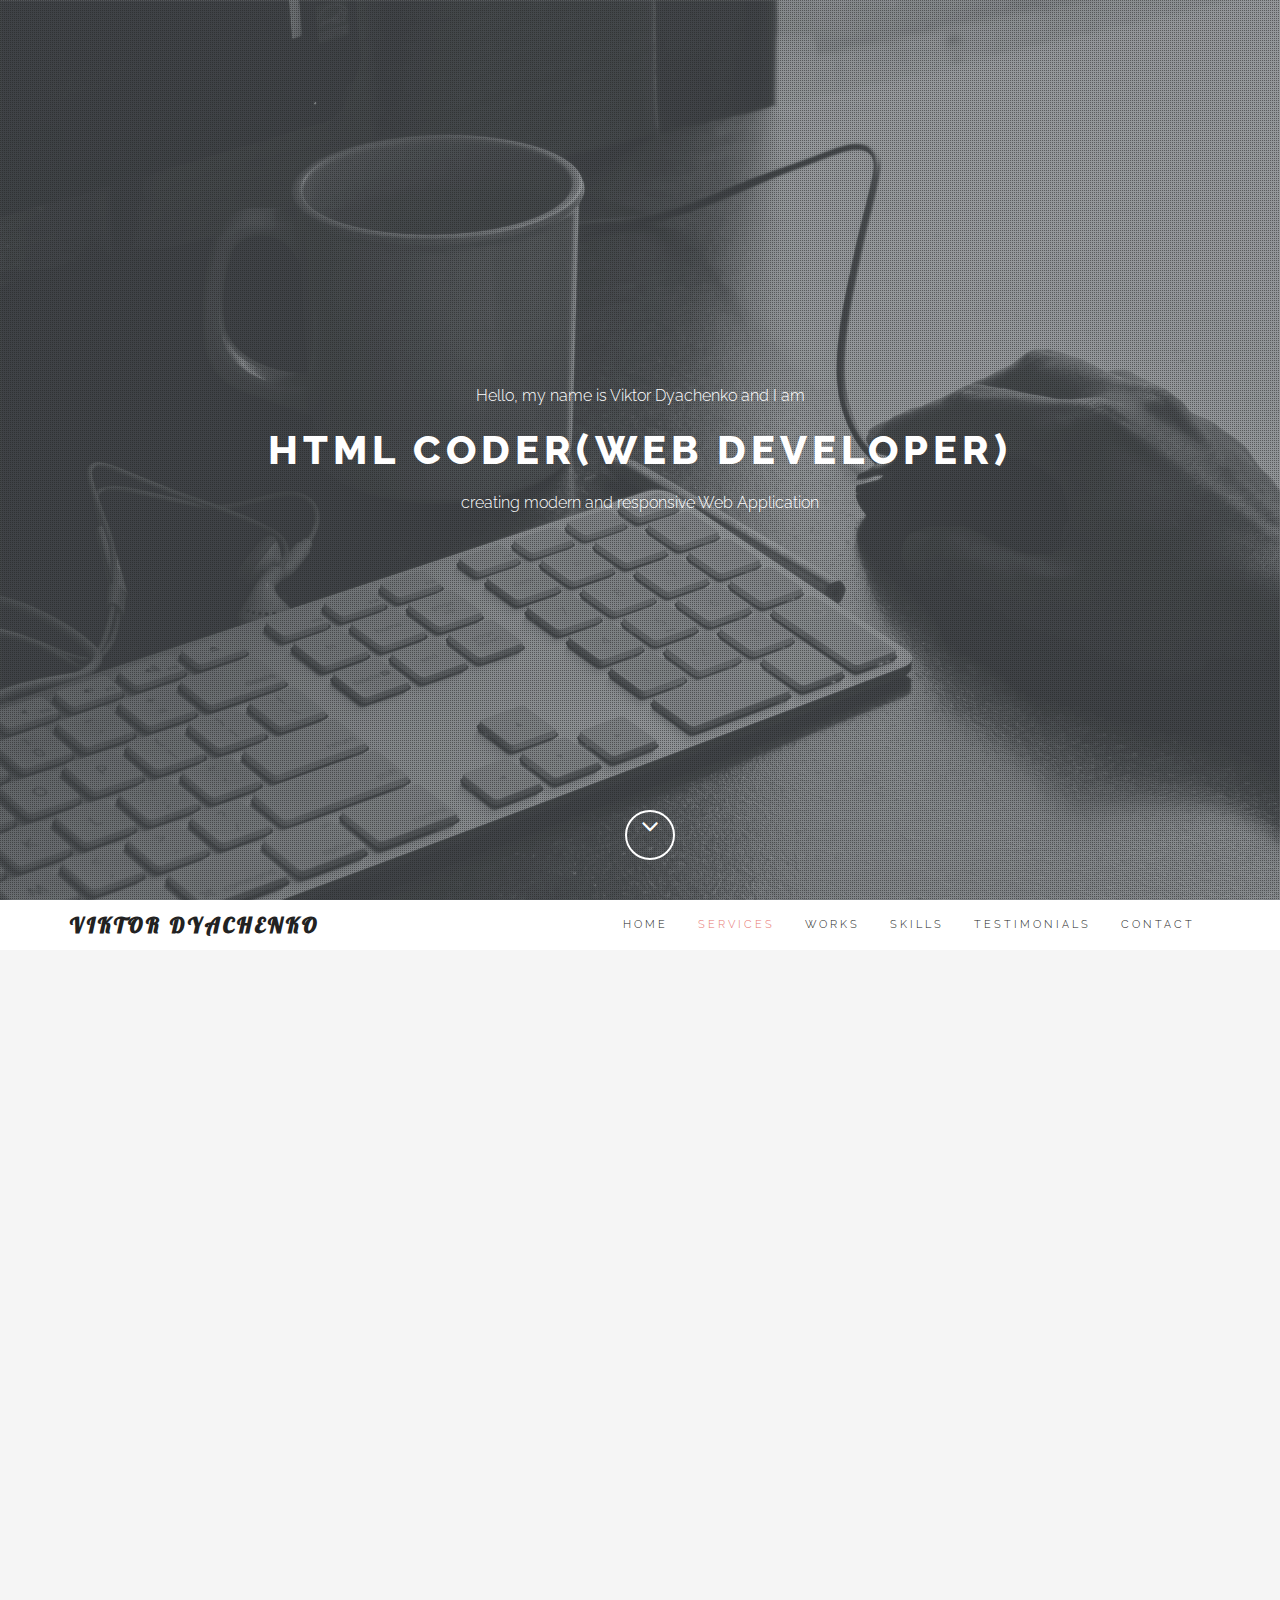
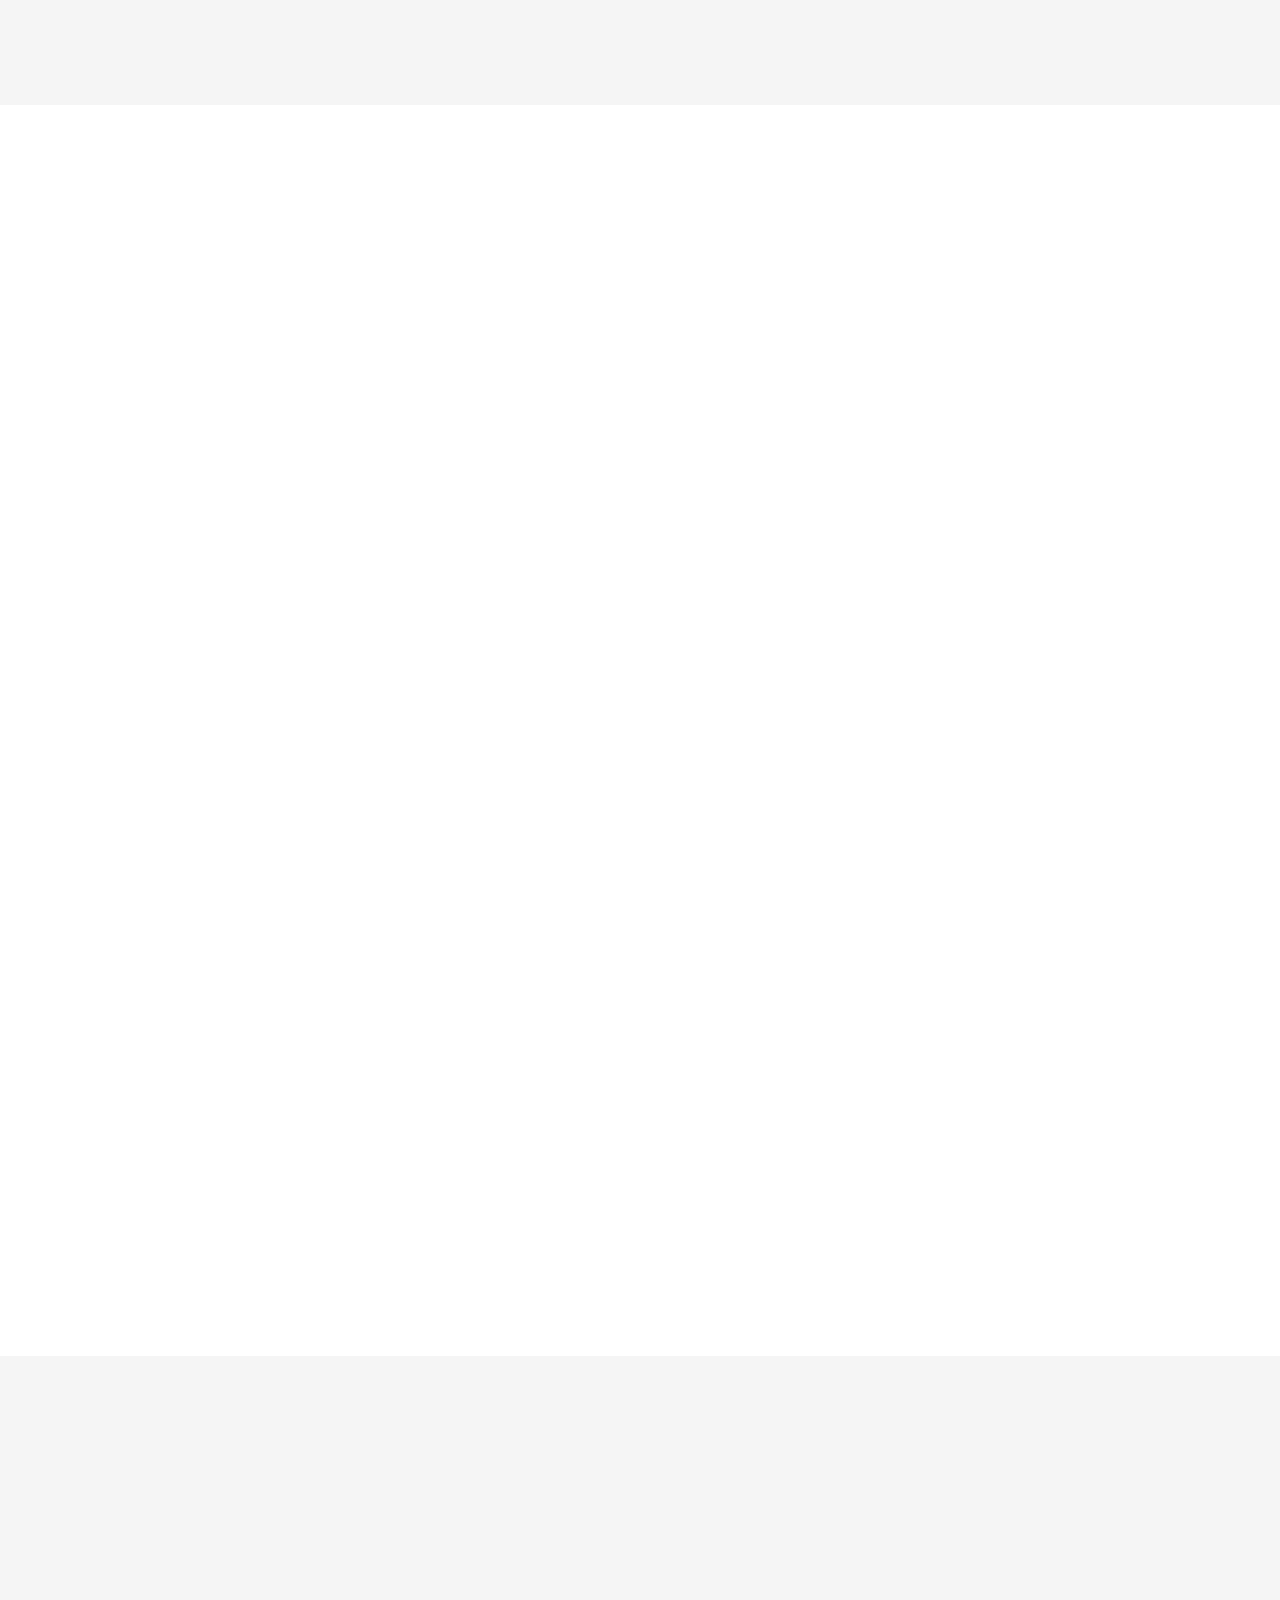
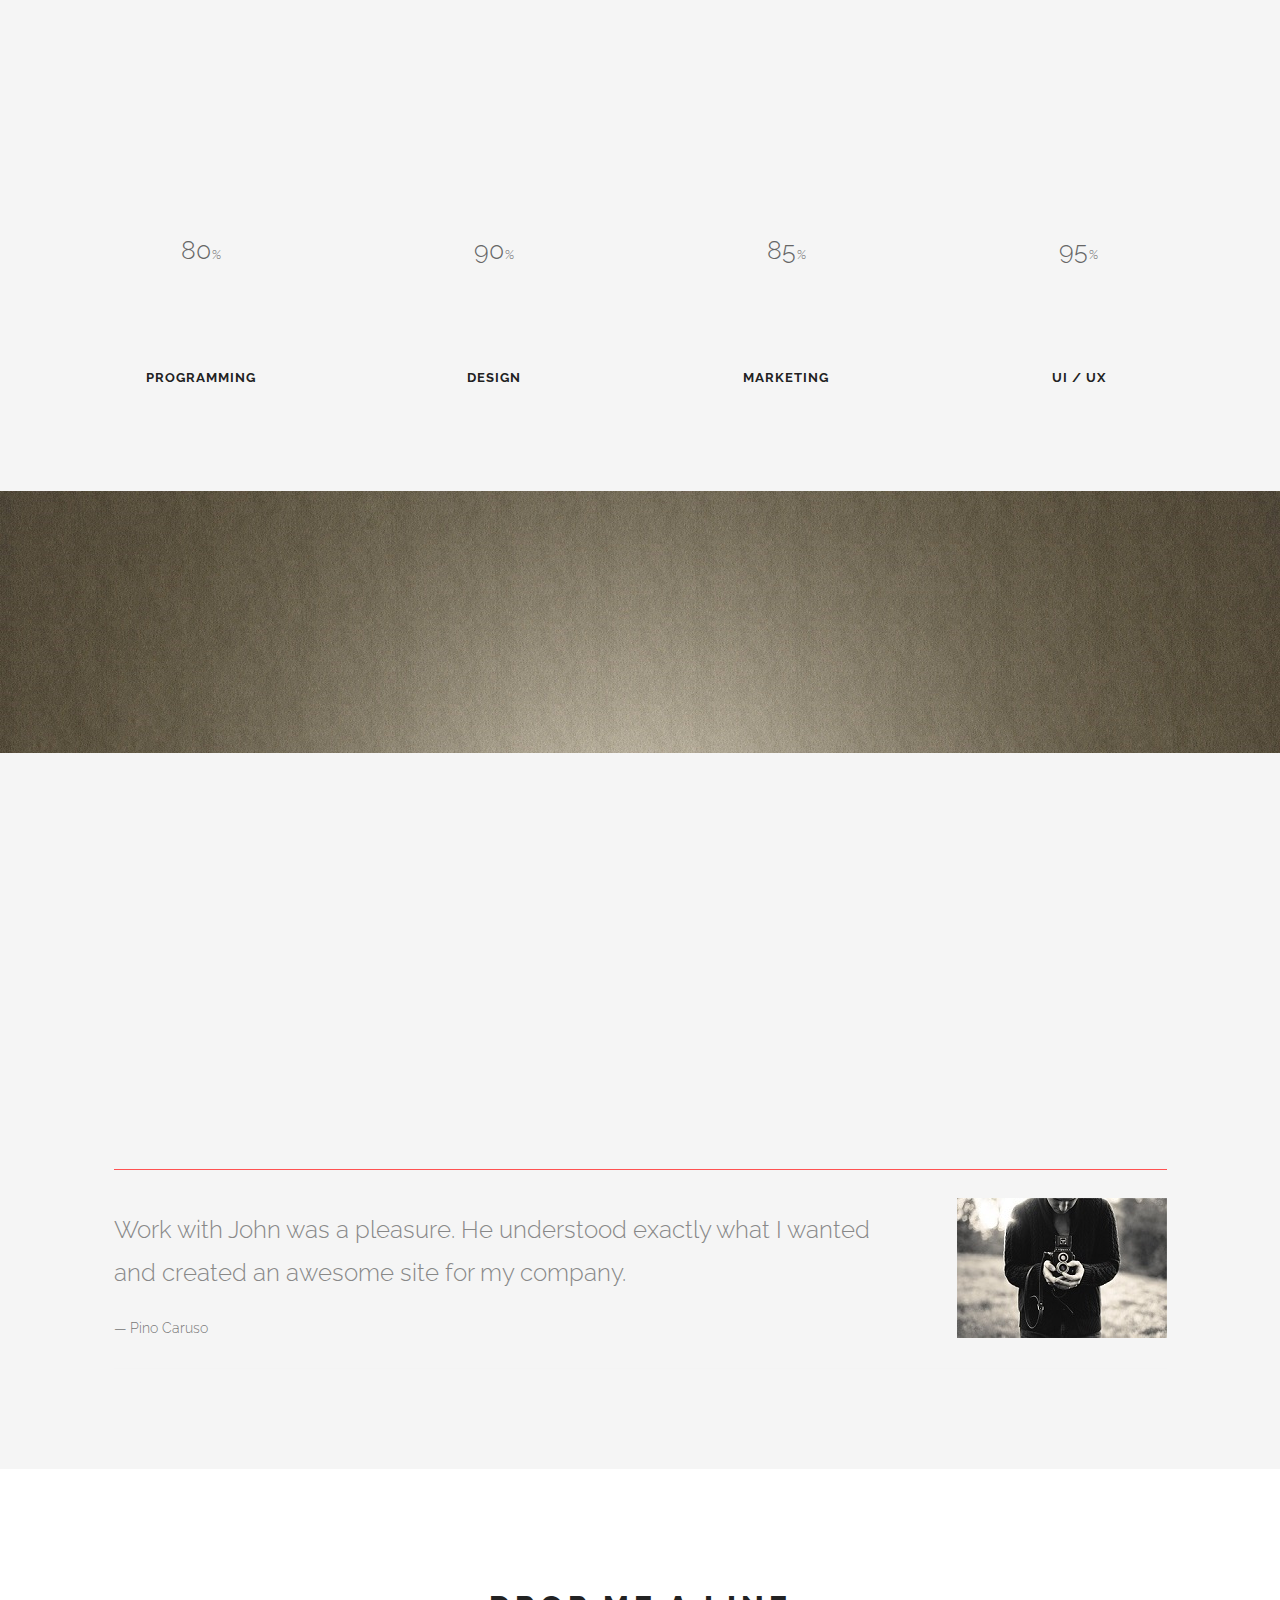
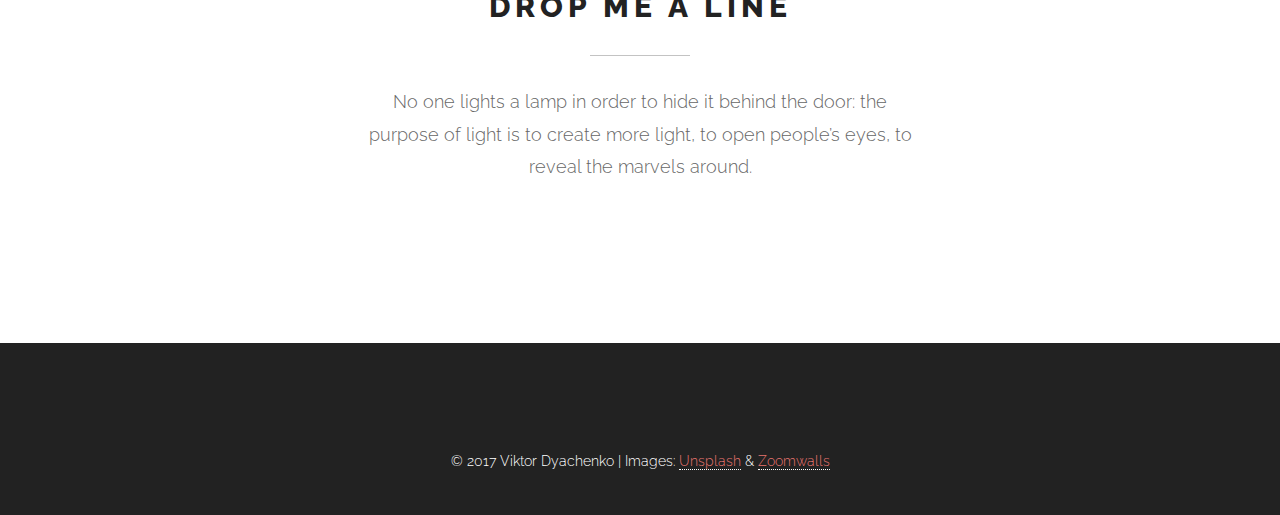
==== commit e631ee04: "Update index.html" ====
--- a/index.html
+++ b/index.html
@@ -6,7 +6,7 @@
 	<meta name="description" content="">
 	<meta name="author" content="">
 
-	<title>Clean - One Page Personal Portfolio</title>
+	<title>Personal Portfolio</title>
 
 	<!-- CSS -->
 	<link href="assets/bootstrap/css/bootstrap.min.css" rel="stylesheet" media="screen">
@@ -33,8 +33,8 @@
 	<section id="home" class="pfblock-image screen-height">
         <div class="home-overlay"></div>
 		<div class="intro">
-			<div class="start">Hello, my name is John Doe and I am</div>
-			<h1>Full Stack Web Developer</h1>
+			<div class="start">Hello, my name is Viktor Dyachenko and I am</div>
+			<h1>HTML coder(Web Developer)</h1>
 			<div class="start">creating modern and responsive Web Application</div>
 		</div>
 
@@ -65,7 +65,7 @@
 						<span class="icon-bar"></span>
 						<span class="icon-bar"></span>
 					</button>
-					<a class="navbar-brand" href="index.html">John Doe</a>
+					<a class="navbar-brand" href="index.html">Viktor Dyachenko</a>
 				</div>
 
 				<div class="collapse navbar-collapse" id="custom-collapse">
@@ -285,6 +285,48 @@
                     </div>
                     
                 </div>
+		    
+		<div class="col-xs-12 col-sm-4 col-md-4">
+            
+                    <div class="grid wow zoomIn">
+                        <figure class="effect-bubba">
+                            <img src="assets/images/item-2.jpg" alt="img01"/>
+                            <figcaption>
+                                <h2>Funny <span>Tortoise</span></h2>
+                                <p>Lily likes to play with crayons and pencils</p>
+                            </figcaption>			
+                        </figure>
+                    </div>
+                    
+                </div>
+                
+                <div class="col-xs-12 col-sm-4 col-md-4">
+            
+                    <div class="grid wow zoomIn">
+                        <figure class="effect-bubba">
+                            <img src="assets/images/item-3.jpg" alt="img01"/>
+                            <figcaption>
+                                <h2>The <span>Hat</span></h2>
+                                <p>Lily likes to play with crayons and pencils</p>
+                            </figcaption>			
+                        </figure>
+                    </div>
+                    
+                </div>
+                
+                <div class="col-xs-12 col-sm-4 col-md-4">
+            
+                    <div class="grid wow zoomIn">
+                        <figure class="effect-bubba">
+                            <img src="assets/images/item-4.jpg" alt="img01"/>
+                            <figcaption>
+                                <h2>Bang <span>Bang</span></h2>
+                                <p>Lily likes to play with crayons and pencils</p>
+                            </figcaption>			
+                        </figure>
+                    </div>
+                    
+                </div>    
                 
             </div>
 
@@ -447,34 +489,6 @@
 
 			</div><!-- .row -->
 
-			<div class="row">
-
-				<div class="col-sm-6 col-sm-offset-3">
-
-					<form id="contact-form" role="form">
-						<div class="ajax-hidden">
-							<div class="form-group wow fadeInUp">
-								<label class="sr-only" for="c_name">Name</label>
-								<input type="text" id="c_name" class="form-control" name="c_name" placeholder="Name">
-							</div>
-
-							<div class="form-group wow fadeInUp" data-wow-delay=".1s">
-								<label class="sr-only" for="c_email">Email</label>
-								<input type="email" id="c_email" class="form-control" name="c_email" placeholder="E-mail">
-							</div>
-
-							<div class="form-group wow fadeInUp" data-wow-delay=".2s">
-								<textarea class="form-control" id="c_message" name="c_message" rows="7" placeholder="Message"></textarea>
-							</div>
-
-							<button type="submit" class="btn btn-lg btn-block wow fadeInUp" data-wow-delay=".3s">Send Message</button>
-						</div>
-						<div class="ajax-response"></div>
-					</form>
-
-				</div>
-
-			</div><!-- .row -->
 		</div><!-- .container -->
 	</section>
 
@@ -495,12 +509,8 @@
 						<li><a href="index.html#" class="wow fadeInUp" data-wow-delay=".4s"><i class="fa fa-pinterest"></i></a></li>
 						<li><a href="index.html#" class="wow fadeInUp" data-wow-delay=".5s"><i class="fa fa-envelope"></i></a></li>
 					</ul>
-
-					<p class="heart">
-                        Made with <span class="fa fa-heart fa-2x animated pulse"></span> in Nottingham
-                    </p>
                     <p class="copyright">
-                        © 2015 John Doe | Images: <a href="https://unsplash.com/">Unsplash</a> & <a href="http://zoomwalls.com/">Zoomwalls</a>
+                        © 2017 Viktor Dyachenko | Images: <a href="https://unsplash.com/">Unsplash</a> & <a href="http://zoomwalls.com/">Zoomwalls</a>
 					</p>
 
 				</div>
@@ -534,4 +544,4 @@
 	<script src="assets/js/custom.js"></script>
 
 </body>
-</html>+</html>
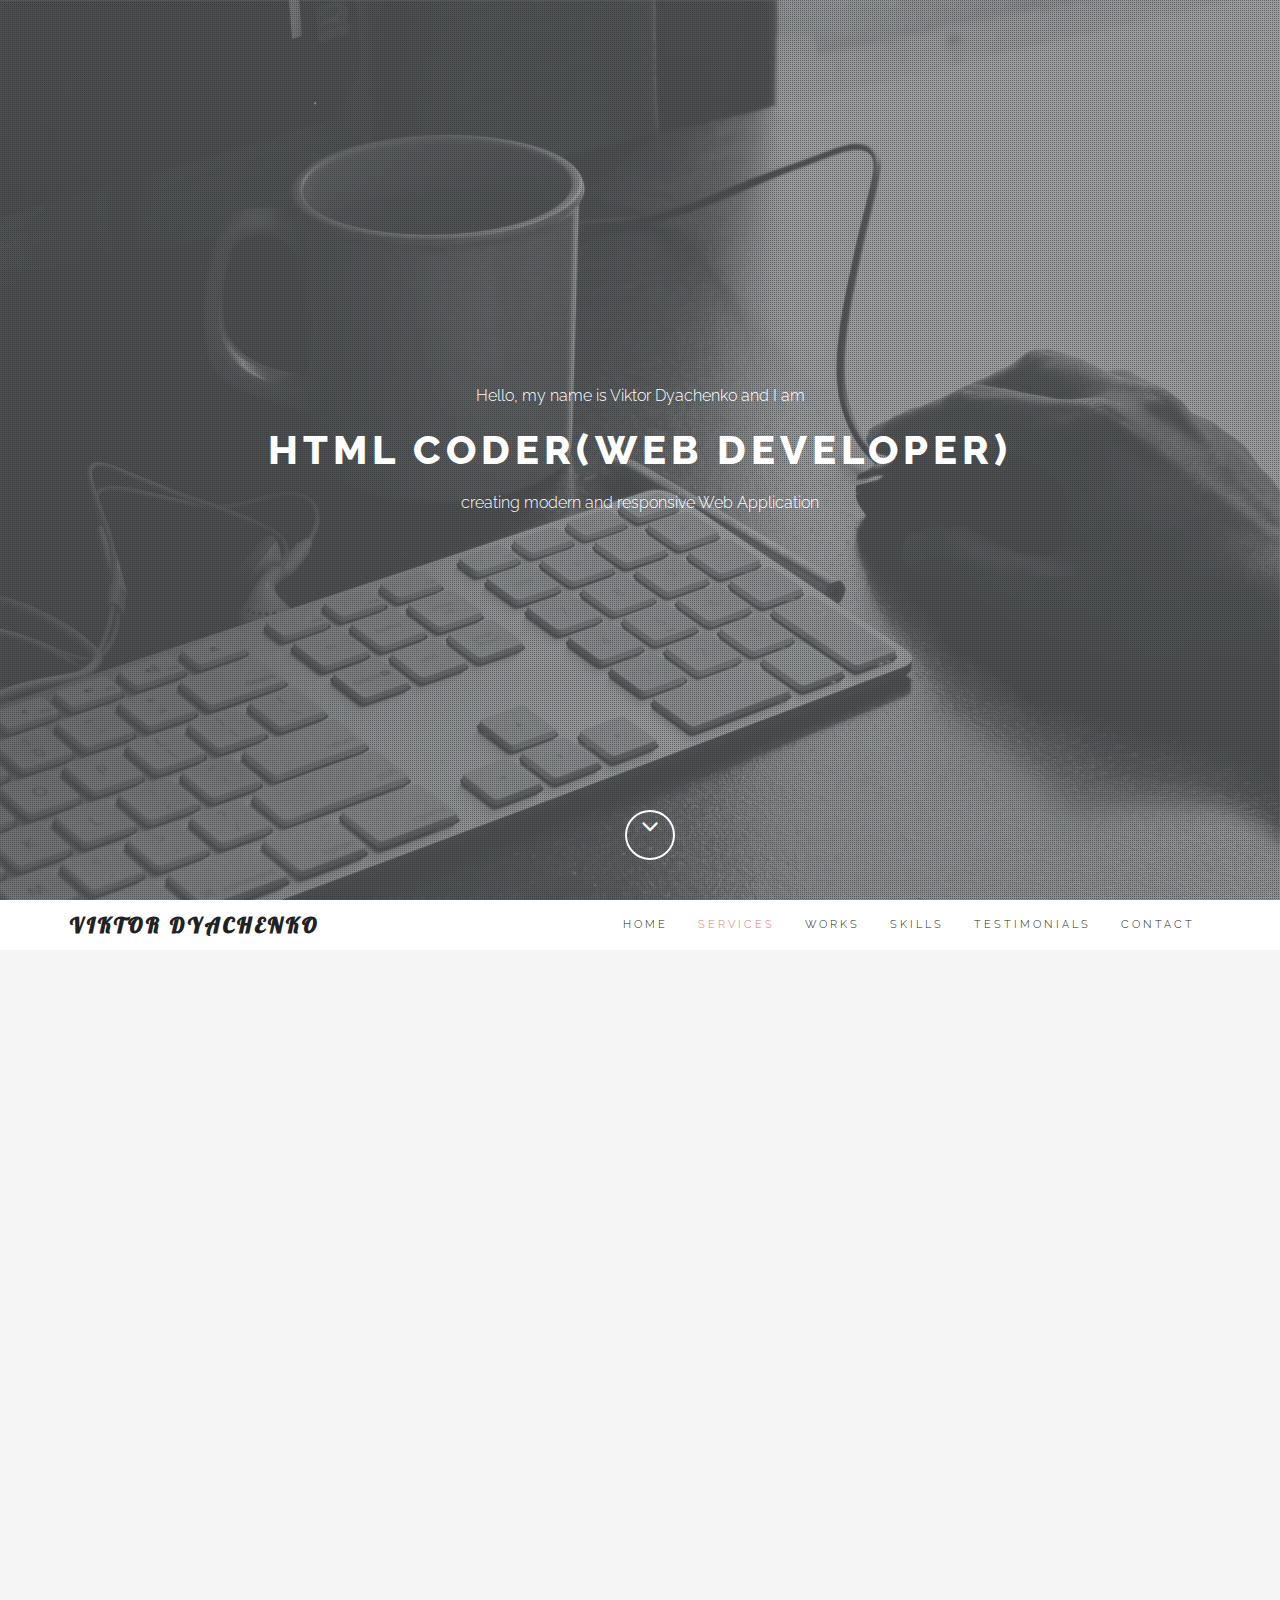
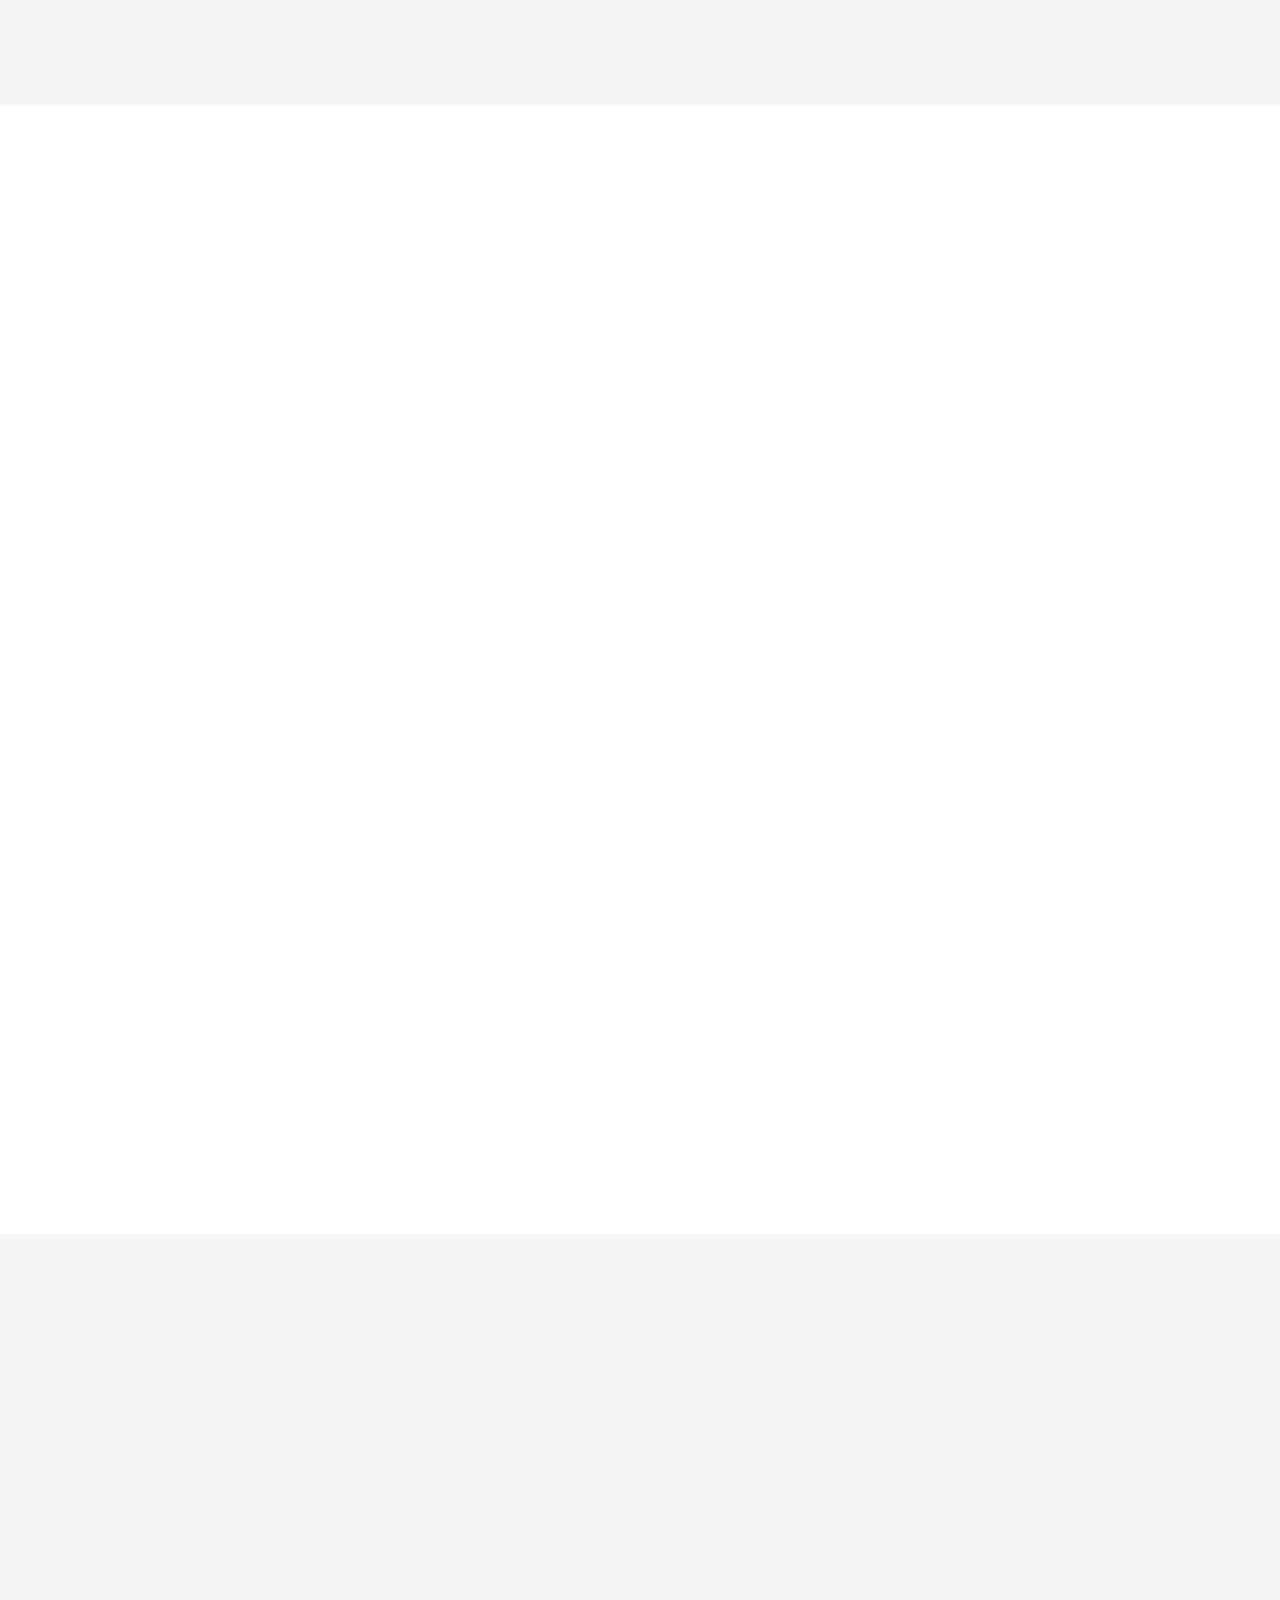
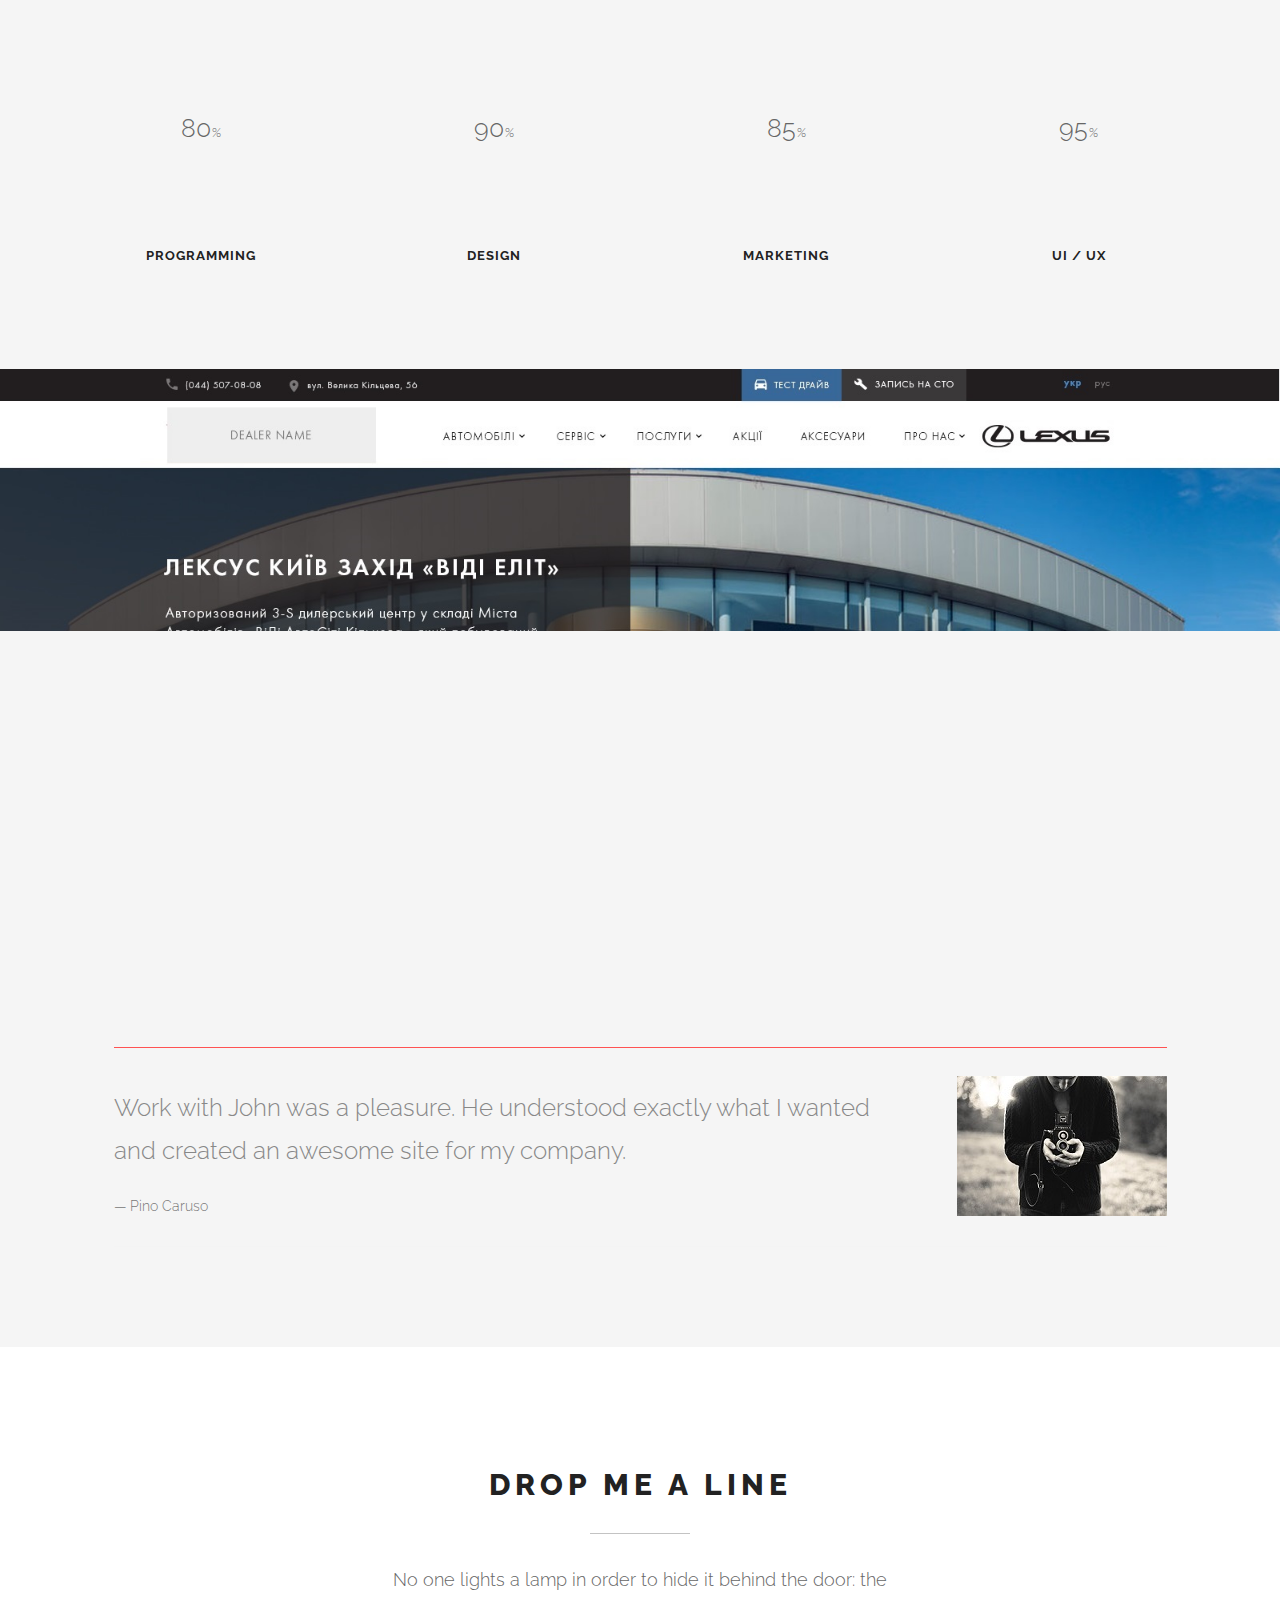
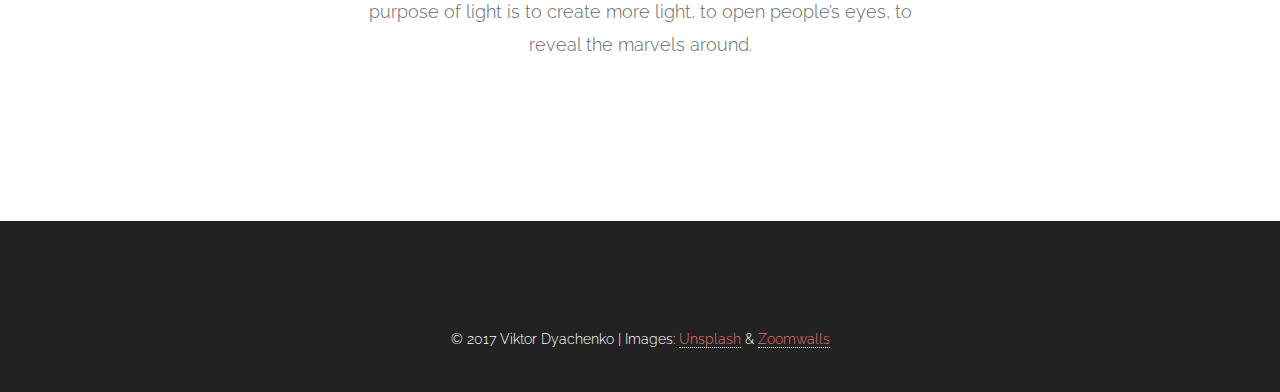
==== commit b3ca8525: "Update index.html" ====
--- a/index.html
+++ b/index.html
@@ -284,49 +284,7 @@
                         </figure>
                     </div>
                     
-                </div>
-		    
-		<div class="col-xs-12 col-sm-4 col-md-4">
-            
-                    <div class="grid wow zoomIn">
-                        <figure class="effect-bubba">
-                            <img src="assets/images/item-2.jpg" alt="img01"/>
-                            <figcaption>
-                                <h2>Funny <span>Tortoise</span></h2>
-                                <p>Lily likes to play with crayons and pencils</p>
-                            </figcaption>			
-                        </figure>
-                    </div>
-                    
-                </div>
-                
-                <div class="col-xs-12 col-sm-4 col-md-4">
-            
-                    <div class="grid wow zoomIn">
-                        <figure class="effect-bubba">
-                            <img src="assets/images/item-3.jpg" alt="img01"/>
-                            <figcaption>
-                                <h2>The <span>Hat</span></h2>
-                                <p>Lily likes to play with crayons and pencils</p>
-                            </figcaption>			
-                        </figure>
-                    </div>
-                    
-                </div>
-                
-                <div class="col-xs-12 col-sm-4 col-md-4">
-            
-                    <div class="grid wow zoomIn">
-                        <figure class="effect-bubba">
-                            <img src="assets/images/item-4.jpg" alt="img01"/>
-                            <figcaption>
-                                <h2>Bang <span>Bang</span></h2>
-                                <p>Lily likes to play with crayons and pencils</p>
-                            </figcaption>			
-                        </figure>
-                    </div>
-                    
-                </div>    
+                </div>		                                     
                 
             </div>
 
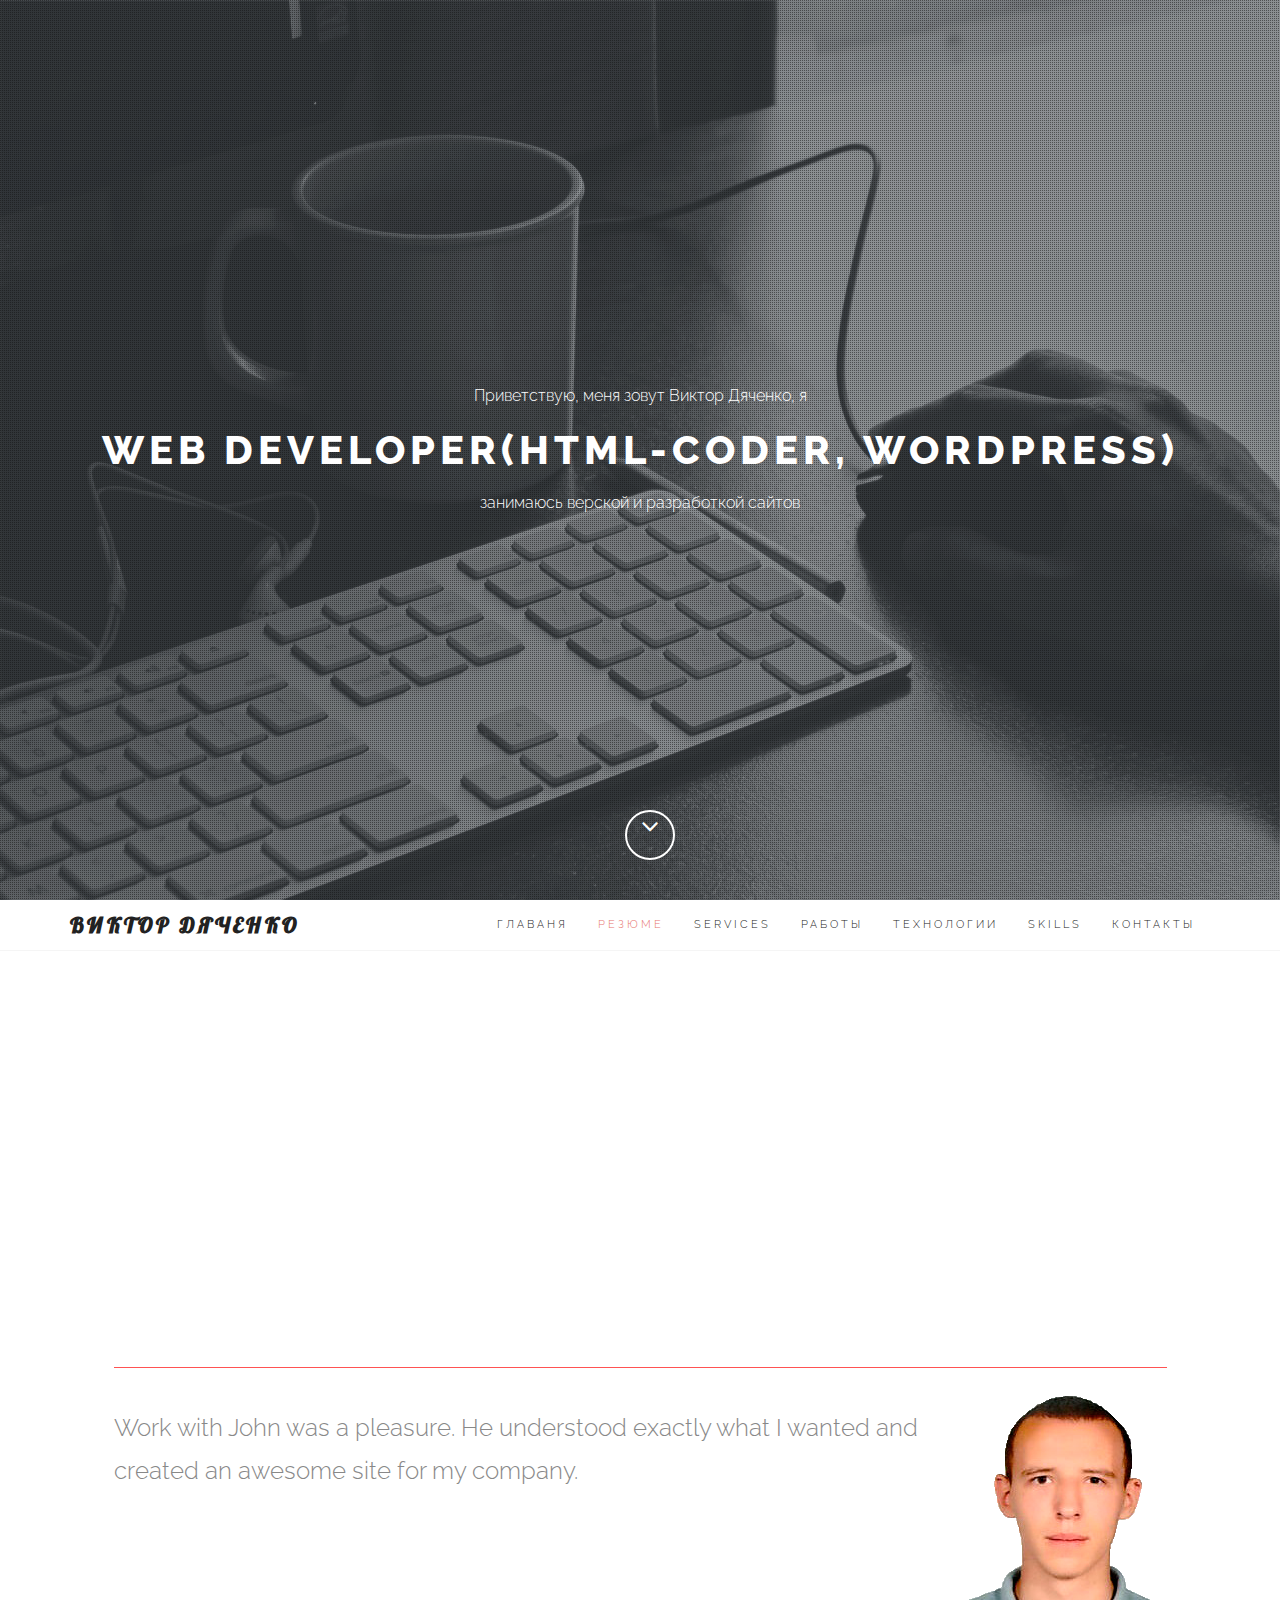
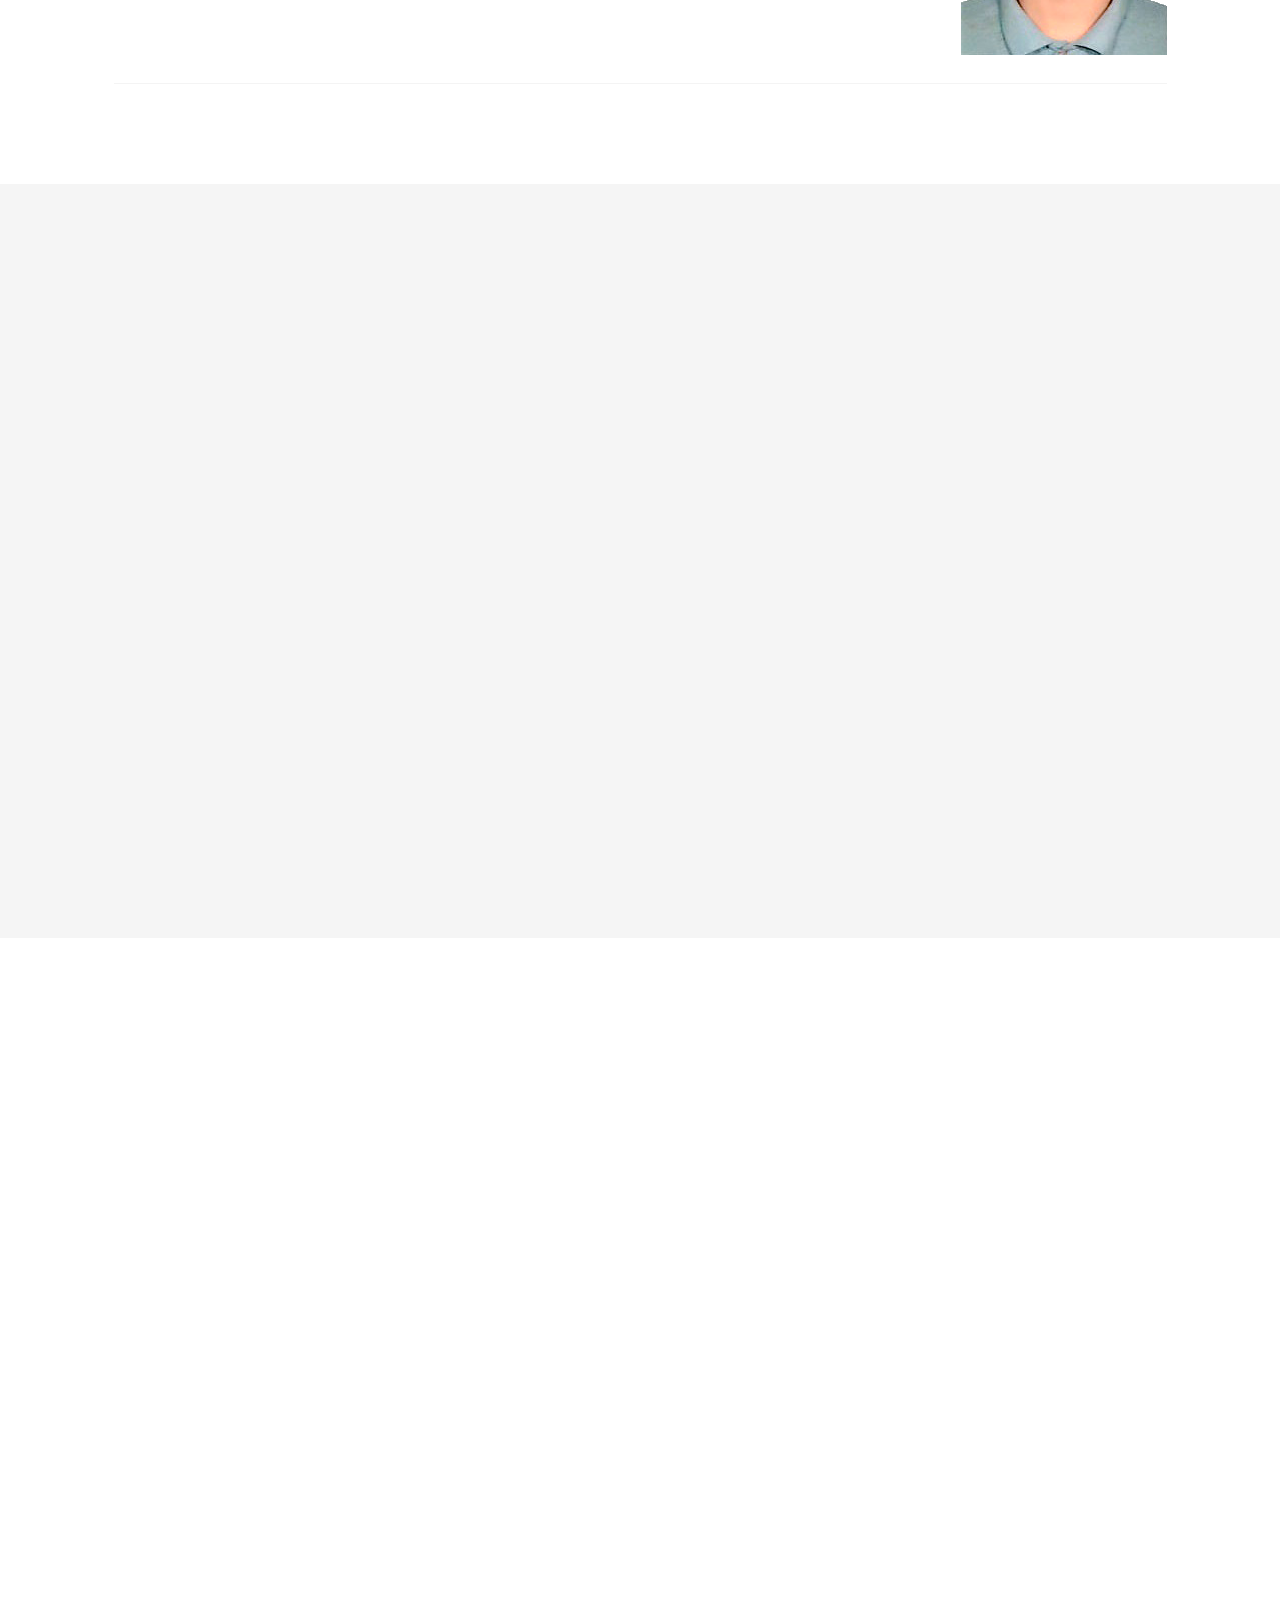
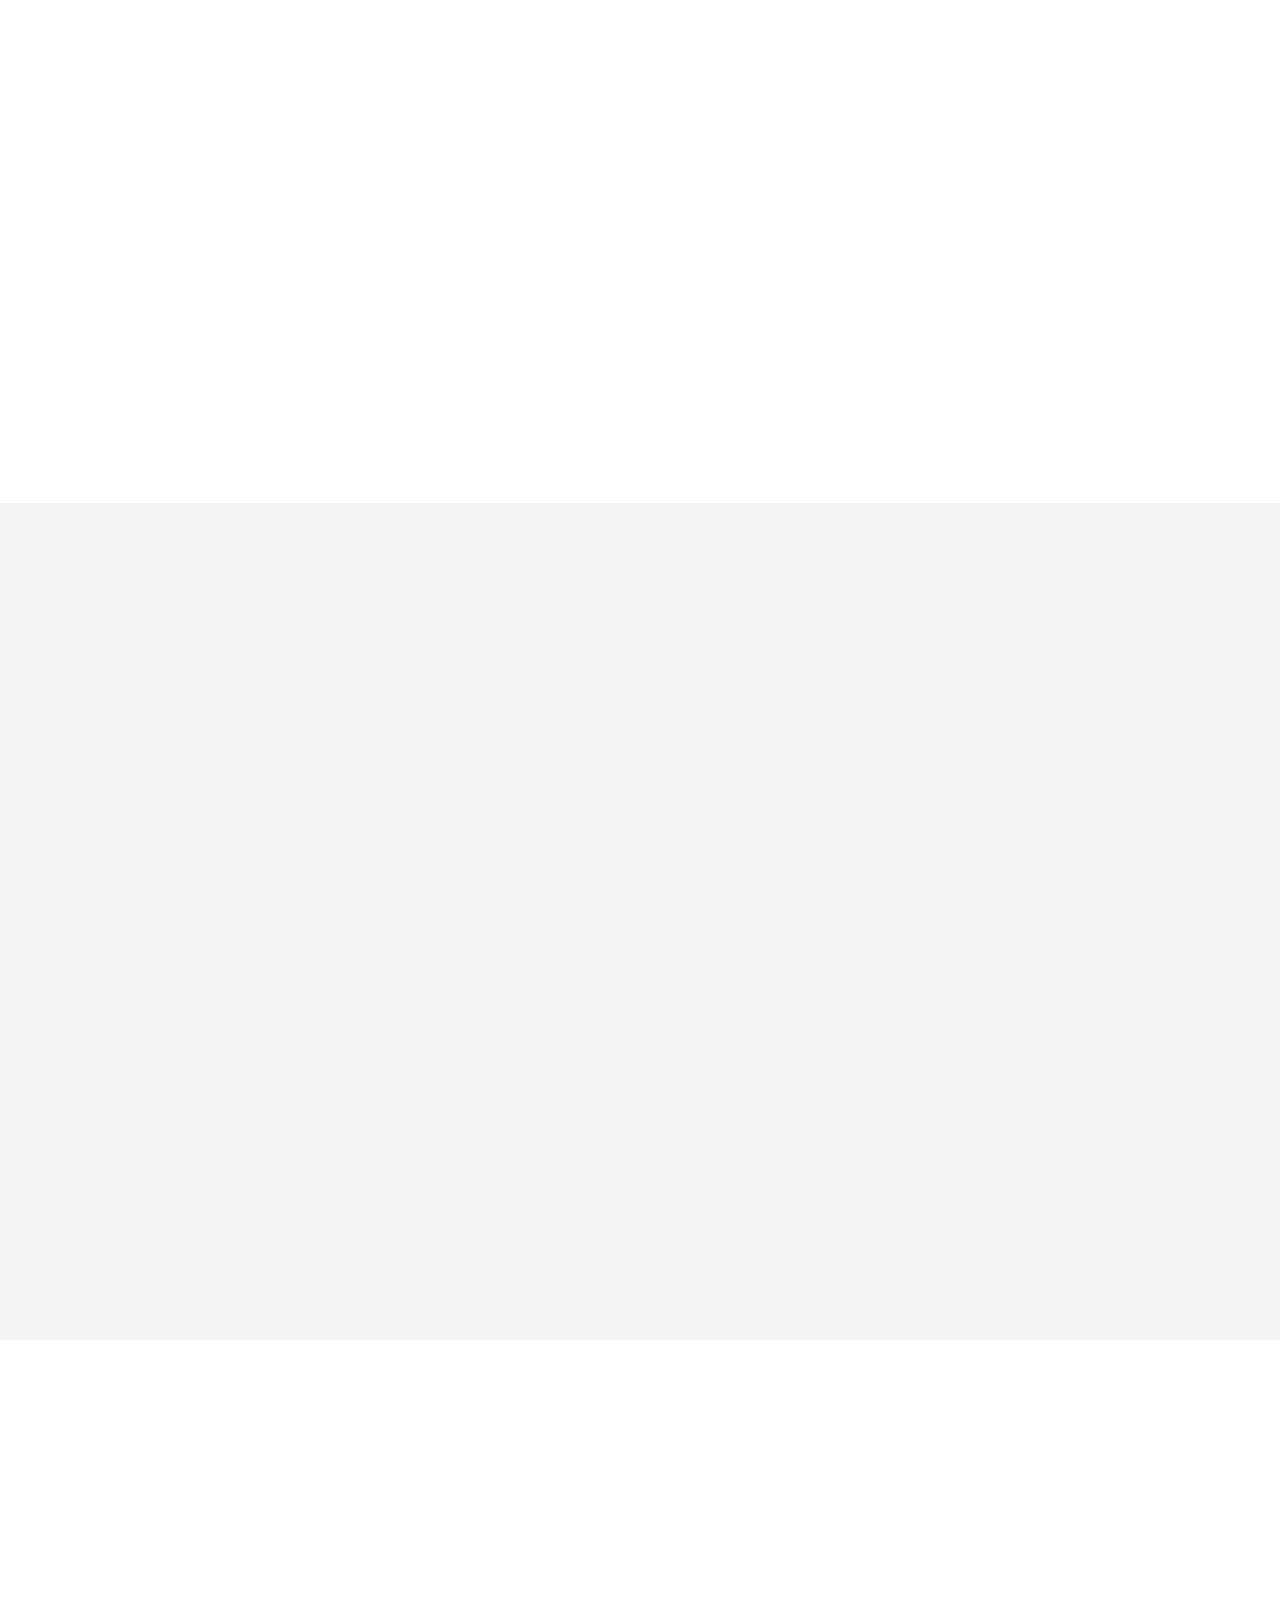
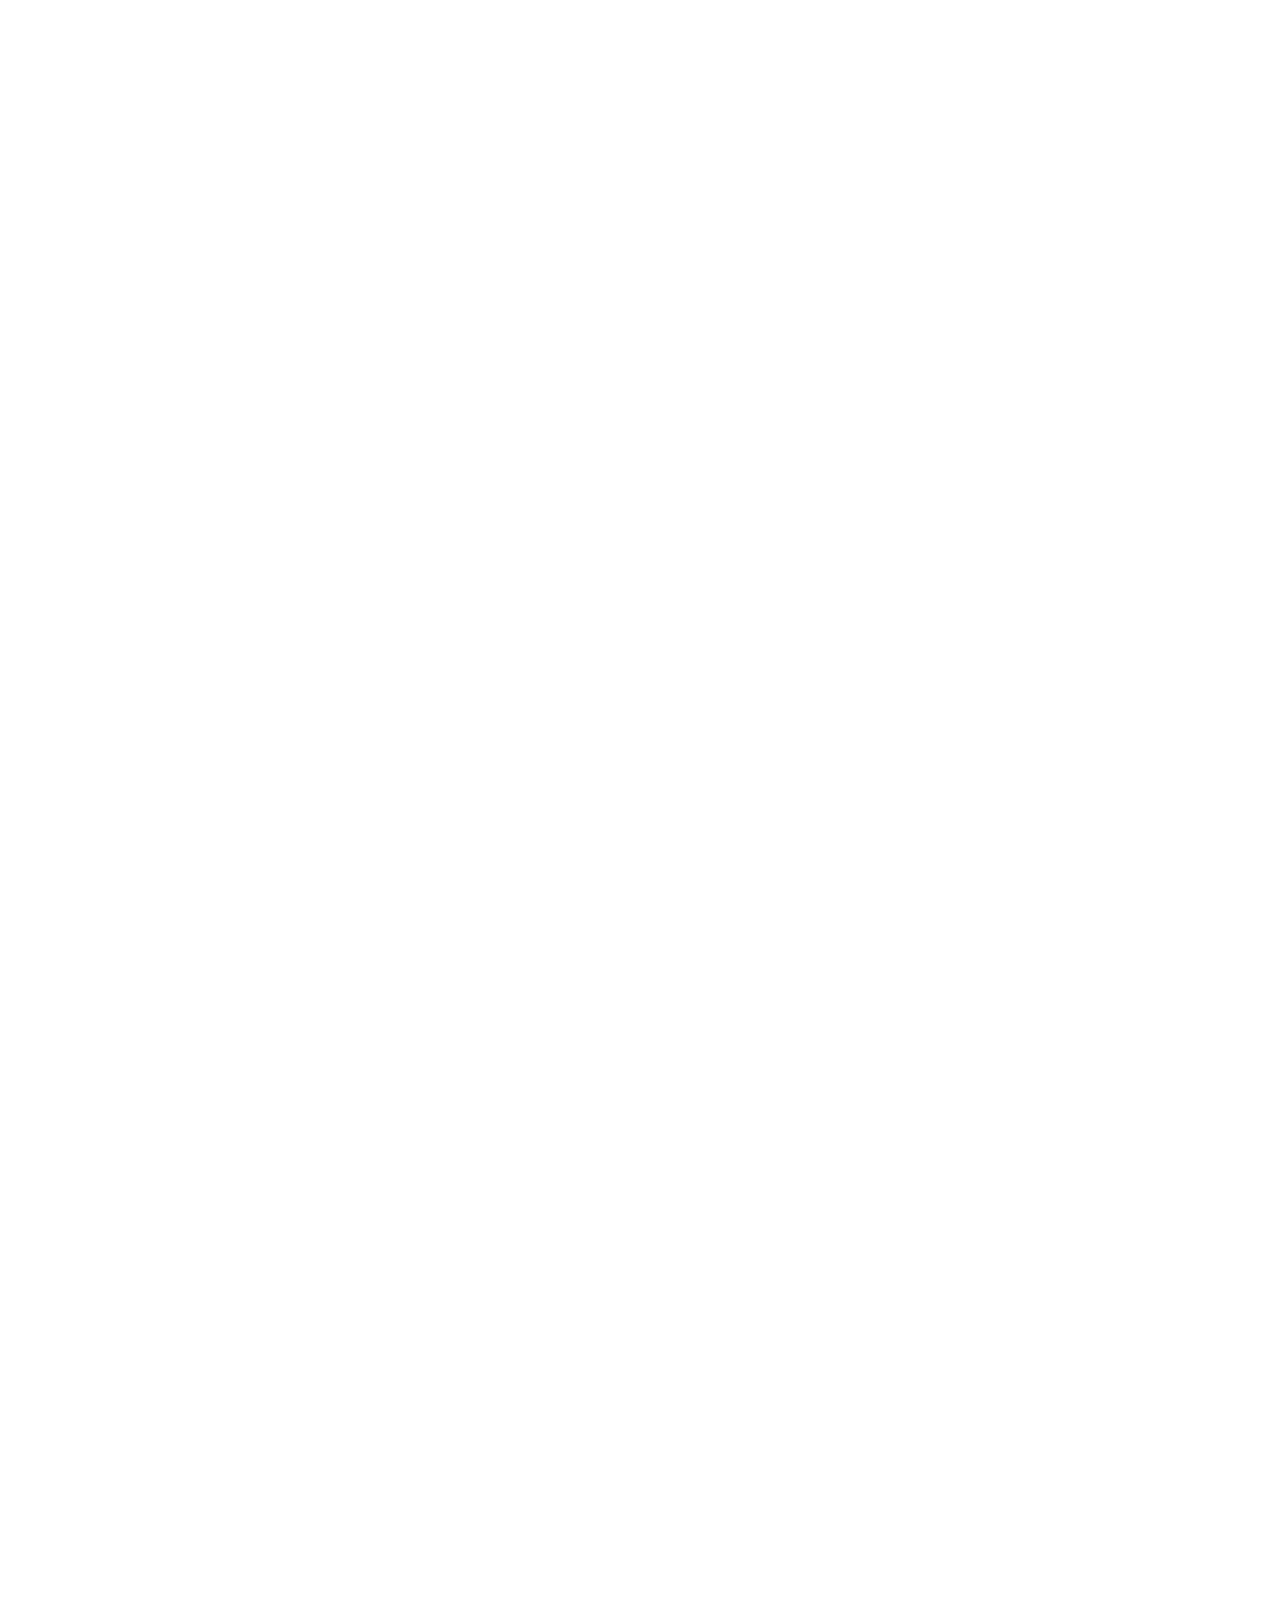
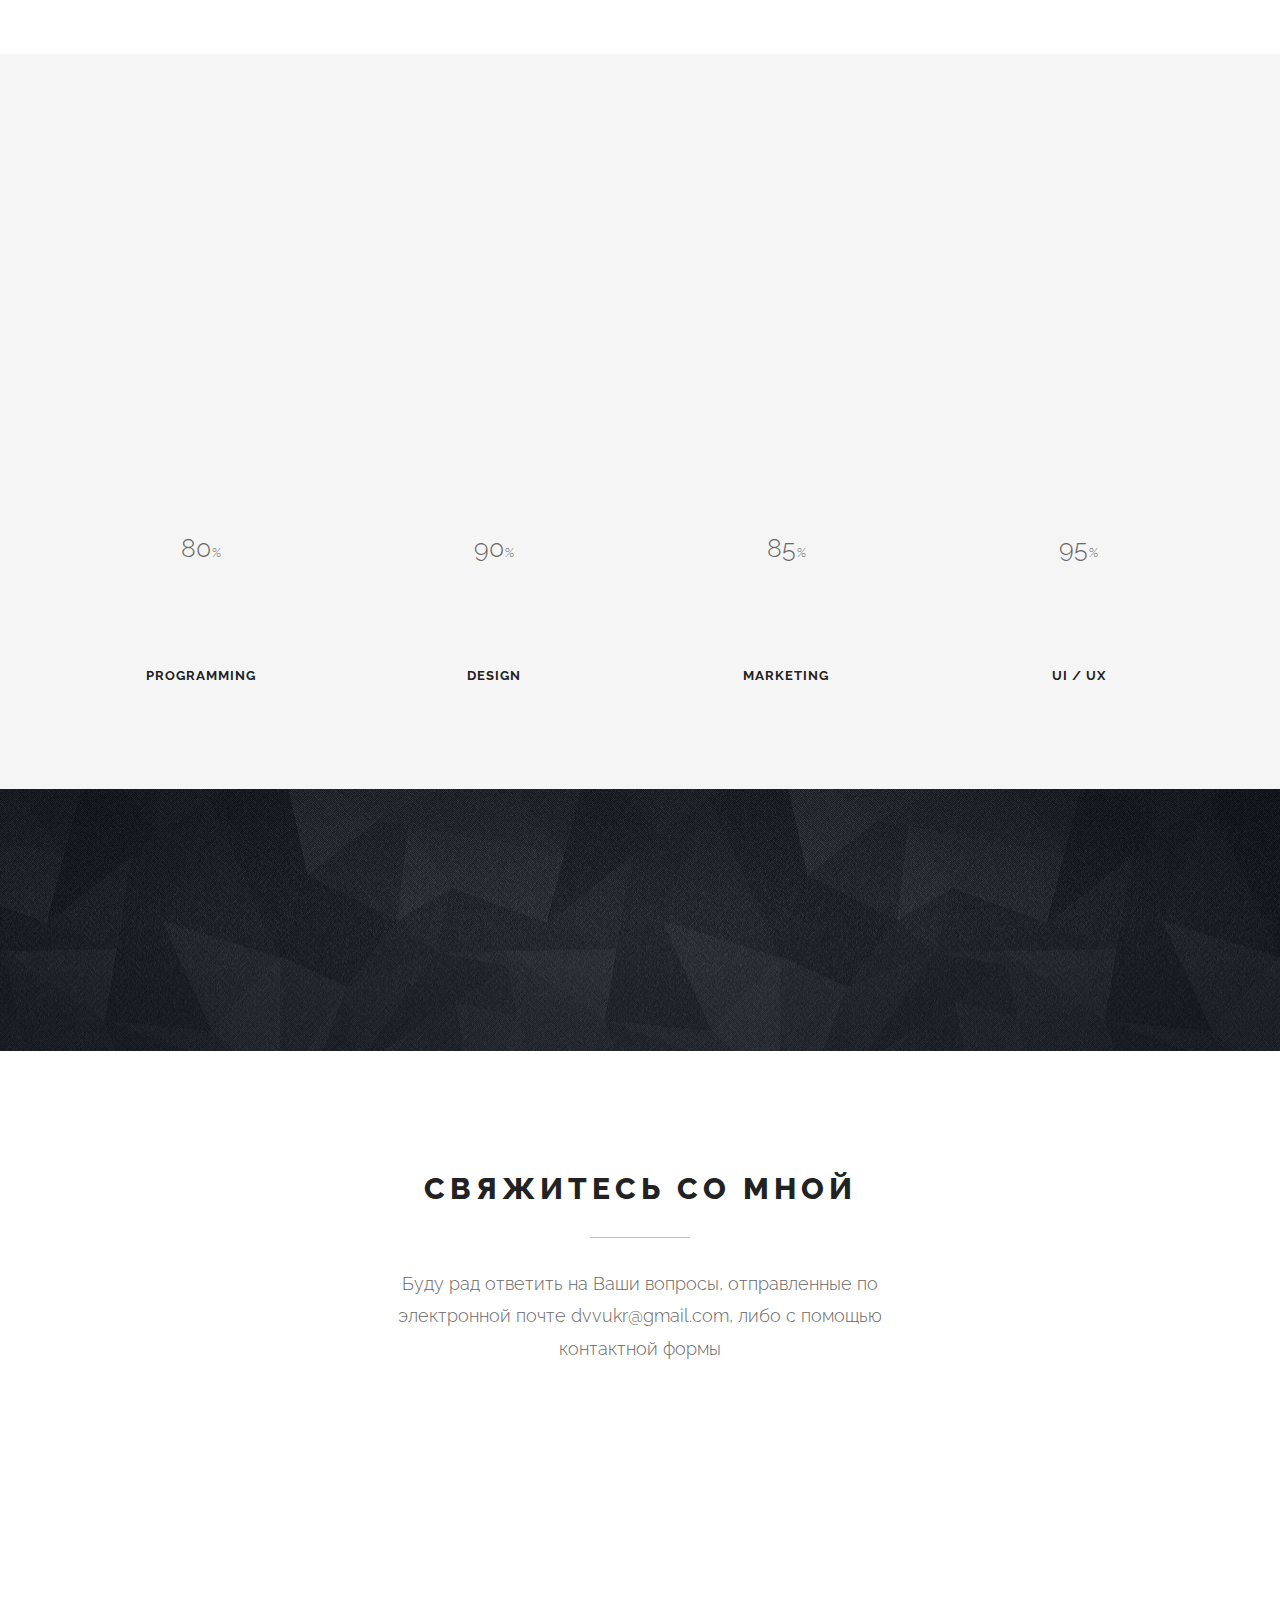
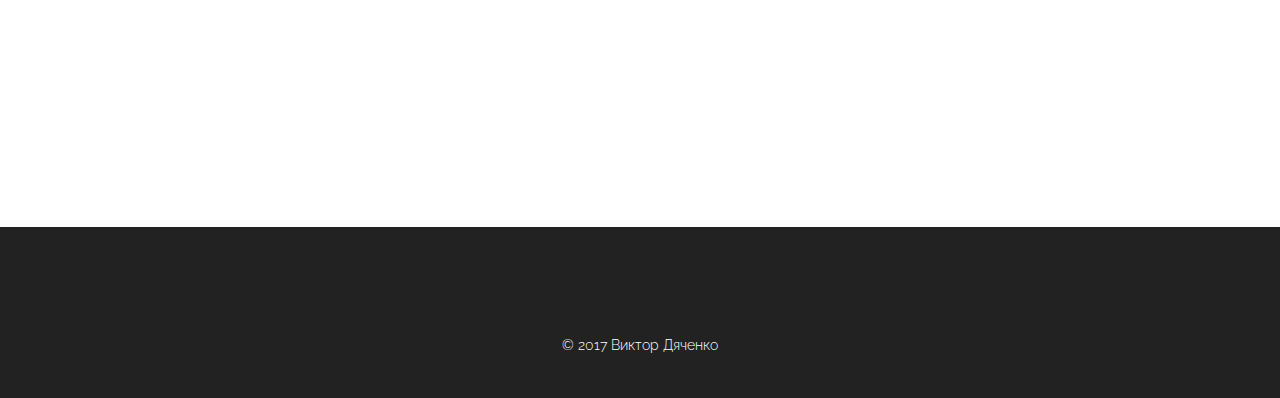
==== commit 0134ab60: "new-index" ====
--- a/index.html
+++ b/index.html
@@ -6,7 +6,7 @@
 	<meta name="description" content="">
 	<meta name="author" content="">
 
-	<title>Personal Portfolio</title>
+	<title>Виктор Дяченко</title>
 
 	<!-- CSS -->
 	<link href="assets/bootstrap/css/bootstrap.min.css" rel="stylesheet" media="screen">
@@ -33,9 +33,9 @@
 	<section id="home" class="pfblock-image screen-height">
         <div class="home-overlay"></div>
 		<div class="intro">
-			<div class="start">Hello, my name is Viktor Dyachenko and I am</div>
-			<h1>HTML coder(Web Developer)</h1>
-			<div class="start">creating modern and responsive Web Application</div>
+			<div class="start">Приветствую, меня зовут Виктор Дяченко, я</div>
+			<h1>Web Developer(HTML-coder, wordpress)</h1>
+			<div class="start">занимаюсь верской и разработкой сайтов</div>
 		</div>
 
         <a href="#services">
@@ -65,17 +65,18 @@
 						<span class="icon-bar"></span>
 						<span class="icon-bar"></span>
 					</button>
-					<a class="navbar-brand" href="index.html">Viktor Dyachenko</a>
+					<a class="navbar-brand" href="index.html">Виктор Дяченко</a>
 				</div>
 
 				<div class="collapse navbar-collapse" id="custom-collapse">
 					<ul class="nav navbar-nav navbar-right">
-						<li><a href="#home">Home</a></li>
+						<li><a href="#home">Главаня</a></li>
+						<li><a href="#testimonials">Резюме</a></li>
 						<li><a href="#services">Services</a></li>
-                        <li><a href="#portfolio">Works</a></li>
+                        <li><a href="#portfolio">Работы</a></li>
+                        <li><a href="#tehnologies">Технологии</a></li>
                         <li><a href="#skills">Skills</a></li>
-						<li><a href="#testimonials">Testimonials</a></li>
-						<li><a href="#contact">Contact</a></li>
+						<li><a href="#contact">Контакты</a></li>
 					</ul>
 				</div>
 
@@ -86,6 +87,56 @@
 	</header>
 
 	<!-- Navigation end -->
+
+	<!-- Testimonials start -->
+
+	<section id="testimonials" class="pfblock  ">
+
+		<div class="container">
+            
+            <div class="row">
+
+				<div class="col-sm-6 col-sm-offset-3">
+
+					<div class="pfblock-header wow fadeInUp">
+						<h2 class="pfblock-title">Резюме</h2>
+						<div class="pfblock-line"></div>
+						<div class="pfblock-subtitle">
+							No one lights a lamp in order to hide it behind the door: the purpose of light is to create more light, to open people’s eyes, to reveal the marvels around.
+						</div>
+					</div>
+
+				</div>
+
+			</div><!-- .row -->
+
+            <div class="row">
+
+			<div id="cbp-qtrotator" class="cbp-qtrotator">
+                <div class="cbp-qtcontent">
+                    <img src="assets/images/client-1.png" alt="client-1" />
+                    <blockquote>
+                      <p>Work with John was a pleasure. He understood exactly what I wanted and created an awesome site for my company.</p>
+                      
+                    </blockquote>
+                </div>
+                <!-- <div class="cbp-qtcontent">
+                    <img src="assets/images/client-2.jpg" alt="client-2" />
+                    <blockquote>
+                      <p>I'm really happy with the results. Get 100% satisfaction is difficult but Alex got it without problems.</p>
+                      <footer>Jane Doe</footer>
+                    </blockquote>
+                </div> -->
+
+            </div>		
+
+            </div><!-- .row -->
+
+					
+		</div><!-- .row -->
+	</section>
+
+	<!-- Testimonial end -->
 
     <!-- Services start -->
 
@@ -188,7 +239,7 @@
 				<div class="col-sm-6 col-sm-offset-3">
 
 					<div class="pfblock-header wow fadeInUp">
-						<h2 class="pfblock-title">My works</h2>
+						<h2 class="pfblock-title">Работы<br>(сайты)</h2>
 						<div class="pfblock-line"></div>
 						<div class="pfblock-subtitle">
 							No one lights a lamp in order to hide it behind the door: the purpose of light is to create more light, to open people’s eyes, to reveal the marvels around.
@@ -203,6 +254,122 @@
             <div class="row">
                 
                 <div class="col-xs-12 col-sm-4 col-md-4">
+                <a href="https://vidi.ua/">   
+                    <div class="grid wow zoomIn">
+                        <figure class="effect-bubba">
+                            <img src="assets/images/item-1.jpg" alt="img01"/>
+                            <figcaption>
+                                <h2><span>ViDi</span></h2>
+                                <p>Верстка Landing Page</p>
+                            </figcaption>			
+                        </figure>
+                    </div>
+                </a>     
+                </div>
+
+                <div class="col-xs-12 col-sm-4 col-md-4">
+            	<a href="https://nissan.vidi.ua/ua/"> 
+                    <div class="grid wow zoomIn">
+                        <figure class="effect-bubba">
+                            <img src="assets/images/item-2.jpg" alt="img01"/>
+                            <figcaption>
+                                <h2>ViDi<span>Sunrise</span></h2>
+                                <p>Верстка страниц "Главная" "Услуг" "Сервиса" "О нас"</p>
+                            </figcaption>			
+                        </figure>
+                    </div>
+                </a>     
+                </div>
+                
+                <div class="col-xs-12 col-sm-4 col-md-4">
+            	<a href="https://lexus.vidi.ua"> 
+                    <div class="grid wow zoomIn">
+                        <figure class="effect-bubba">
+                            <img src="assets/images/item-3.jpg" alt="img01"/>
+                            <figcaption>
+                                <h2>ViDi<span>Элит</span></h2>
+                                <p>Верстка страниц "Сервиса" "Услуг" "О нас"</p>
+                            </figcaption>			
+                        </figure>
+                    </div>
+                </a>     
+                </div>
+                
+                <div class="col-xs-12 col-sm-4 col-md-4">
+            	<a href="https://toyota-ua.com/ua/"> 
+                    <div class="grid wow zoomIn">
+                        <figure class="effect-bubba">
+                            <img src="assets/images/item-4.jpg" alt="img01"/>
+                            <figcaption>
+                                <h2>ViDi <span>Автострада</span></h2>
+                                <p>Верстка страниц "Сервиса" "Услуг" "Аксессуары" "О нас"</p>
+                            </figcaption>			
+                        </figure>
+                    </div>
+                 </a>    
+                </div>
+                 
+                <div class="col-xs-12 col-sm-4 col-md-4">
+            	<a href="https://ford.vidi.ua/ua/"> 
+                    <div class="grid wow zoomIn">
+                        <figure class="effect-bubba">
+                            <img src="assets/images/item-5.jpg" alt="img01"/>
+                            <figcaption>
+                                <h2>ViDi <span>Край Моторз</span></h2>
+                                <p>Верстка страниц "Сервиса" "Финансовых Услуг" "О компании"</p>
+                            </figcaption>			
+                        </figure>
+                    </div>
+                 </a>    
+                </div>
+                
+                <div class="col-xs-12 col-sm-4 col-md-4">
+            	<a href="http://www.beautybe.in.ua/"> 
+                    <div class="grid wow zoomIn">
+                        <figure class="effect-bubba">
+                            <img src="assets/images/item-6.jpg" alt="img01"/>
+                            <figcaption>
+                                <h2><span>BeBeauty</span></h2>
+                                <p>Переделка шаблона под заказчика, добавление новых страниц, заполнение контентом</p>
+                            </figcaption>			
+                        </figure>
+                    </div>
+                 </a>   
+                </div>
+                
+            </div>
+
+
+		</div><!-- .contaier -->
+
+	</section>
+
+	<!-- Portfolio end -->
+
+	<!-- Email-code start -->
+
+	<section  class="pfblock pfblock-gray">
+		<div class="container">
+			<div class="row">
+
+				<div class="col-sm-6 col-sm-offset-3">
+
+					<div class="pfblock-header wow fadeInUp">
+						<h2 class="pfblock-title">Работы<br>(Email верстки)</h2>
+						<div class="pfblock-line"></div>
+						<div class="pfblock-subtitle">
+							No one lights a lamp in order to hide it behind the door: the purpose of light is to create more light, to open people’s eyes, to reveal the marvels around.
+						</div>
+					</div>
+
+				</div>
+
+			</div><!-- .row -->
+            
+            
+            <div class="row">
+                
+                <div class="col-xs-12 col-sm-4 col-md-4">
                     
                     <div class="grid wow zoomIn">
                         <figure class="effect-bubba">
@@ -244,47 +411,6 @@
                     
                 </div>
                 
-                <div class="col-xs-12 col-sm-4 col-md-4">
-            
-                    <div class="grid wow zoomIn">
-                        <figure class="effect-bubba">
-                            <img src="assets/images/item-4.jpg" alt="img01"/>
-                            <figcaption>
-                                <h2>Bang <span>Bang</span></h2>
-                                <p>Lily likes to play with crayons and pencils</p>
-                            </figcaption>			
-                        </figure>
-                    </div>
-                    
-                </div>
-                
-                <div class="col-xs-12 col-sm-4 col-md-4">
-            
-                    <div class="grid wow zoomIn">
-                        <figure class="effect-bubba">
-                            <img src="assets/images/item-5.jpg" alt="img01"/>
-                            <figcaption>
-                                <h2>Crypton <span>Dude</span></h2>
-                                <p>Lily likes to play with crayons and pencils</p>
-                            </figcaption>			
-                        </figure>
-                    </div>
-                    
-                </div>
-                
-                <div class="col-xs-12 col-sm-4 col-md-4">
-            
-                    <div class="grid wow zoomIn">
-                        <figure class="effect-bubba">
-                            <img src="assets/images/item-6.jpg" alt="img01"/>
-                            <figcaption>
-                                <h2>Don't <span>Poke</span></h2>
-                                <p>Lily likes to play with crayons and pencils</p>
-                            </figcaption>			
-                        </figure>
-                    </div>
-                    
-                </div>		                                     
                 
             </div>
 
@@ -293,7 +419,161 @@
 
 	</section>
 
-	<!-- Portfolio end -->
+	<!-- Email-code end -->
+
+	<!-- project start -->
+
+	<section id="tehnologies" class="pfblock">
+		<div class="container">
+			<div class="row">
+
+				<div class="col-sm-6 col-sm-offset-3">
+
+					<div class="pfblock-header wow fadeInUp">
+						<h2 class="pfblock-title">Технологии<br>(программы)</h2>
+						<div class="pfblock-line"></div>
+						<div class="pfblock-subtitle">
+							No one lights a lamp in order to hide it behind the door: the purpose of light is to create more light, to open people’s eyes, to reveal the marvels around.
+						</div>
+					</div>
+
+				</div>
+
+			</div><!-- .row -->
+                      
+            <div class="row">
+                
+                <div class="col-xs-12 col-sm-4 col-md-4">
+                    
+                    <div class="grid wow zoomIn">
+                            <img src="assets/images/html.png" alt="img01" class="img-tehnologies"/>			
+                    </div>
+                    
+                </div>
+
+                <div class="col-xs-12 col-sm-4 col-md-4">
+            
+                    <div class="grid wow zoomIn">
+                            <img src="assets/images/css.png" alt="img01" class="img-tehnologies"/>			
+                    </div>
+                    
+                </div>
+
+                <div class="col-xs-12 col-sm-4 col-md-4">
+            
+                    <div class="grid wow zoomIn">
+                            <img src="assets/images/js.png" alt="img01" class="img-tehnologies"/>		
+                    </div>
+                    
+                </div>
+
+                <div class="col-xs-12 col-sm-4 col-md-4">
+            
+                    <div class="grid wow zoomIn">
+                            <img src="assets/images/Bootstrap.png" alt="img01" class="img-tehnologies"/>		
+                    </div>
+                    
+                </div>
+
+                <div class="col-xs-12 col-sm-4 col-md-4">
+            
+                    <div class="grid wow zoomIn">
+                            <img src="assets/images/foundation.png" alt="img01" class="img-tehnologies-foundation"/>		
+                    </div>
+                    
+                </div>
+
+                <div class="col-xs-12 col-sm-4 col-md-4">
+            
+                    <div class="grid wow zoomIn">
+                            <img src="assets/images/haml.png" alt="img01" class="img-tehnologies padding-img"/>		
+                    </div>
+                    
+                </div>
+                
+
+                 <div class="col-xs-12 col-sm-4 col-md-4">
+            
+                    <div class="grid wow zoomIn">
+                            <img src="assets/images/php-storm.png" alt="img01" class="img-tehnologies"/>		
+                    </div>
+                    
+                </div>
+
+                 
+
+                <div class="col-xs-12 col-sm-4 col-md-4">
+            
+                    <div class="grid wow zoomIn">
+                            <img src="assets/images/Sublime_Text_Logo.png" alt="img01" class="img-tehnologies"/>		
+                    </div>
+                    
+                </div>
+
+                <div class="col-xs-12 col-sm-4 col-md-4">
+            
+                    <div class="grid wow zoomIn">
+                            <img src="assets/images/Photoshop_CC_icon.png" alt="img01" class="img-tehnologies"/>		
+                    </div>
+                    
+                </div>
+
+                <div class="col-xs-12 col-sm-4 col-md-4">
+            
+                    <div class="grid wow zoomIn">
+                            <img src="assets/images/wordpress.png" alt="img01" class="img-tehnologies"/>		
+                    </div>
+                    
+                </div>
+
+                <div class="col-xs-12 col-sm-4 col-md-4">
+            
+                    <div class="grid wow zoomIn">
+                            <img src="assets/images/FileZilla_logo.png" alt="img01" class="img-tehnologies"/>		
+                    </div>
+                    
+                </div>
+
+                <div class="col-xs-12 col-sm-4 col-md-4">
+            
+                    <div class="grid wow zoomIn">
+                            <img src="assets/images/windows.png" alt="img01" class="img-tehnologies"/>		
+                    </div>
+                    
+                </div>
+
+                <div class="col-xs-12 col-sm-4 col-md-4">
+            
+                    <div class="grid wow zoomIn">
+                            <img src="assets/images/mac.png" alt="img01" class="img-tehnologies"/>		
+                    </div>
+                    
+                </div>
+
+                <div class="col-xs-12 col-sm-4 col-md-4">
+            
+                    <div class="grid wow zoomIn">
+                            <img src="assets/images/chrome.ico" alt="img01" class="img-tehnologies"/>		
+                    </div>
+                    
+                </div>
+                 
+                 <div class="col-xs-12 col-sm-4 col-md-4">
+            
+                    <div class="grid wow zoomIn">
+                            <img src="assets/images/1c-bitrix.png" alt="img01" class="img-tehnologies"/>		
+                    </div>
+                    
+                </div>
+                
+            </div>
+
+
+		</div><!-- .contaier -->
+
+	</section>
+
+	<!-- project end -->
     
     <!-- Skills start -->
     
@@ -308,7 +588,7 @@
                         <div class="col-sm-6 col-sm-offset-3">
 
                             <div class="pfblock-header wow fadeInUp">
-                                <h2 class="pfblock-title">My Skills</h2>
+                                <h2 class="pfblock-title">Мои навыки</h2>
                                 <div class="pfblock-line"></div>
                                 <div class="pfblock-subtitle">
                                     No one lights a lamp in order to hide it behind the door: the purpose of light is to create more light, to open people’s eyes, to reveal the marvels around.
@@ -360,14 +640,14 @@
 			<div class="row">
 
 				<div class="col-md-12 col-lg-12">
-					<h2 class="wow slideInRight" data-wow-delay=".1s">ARE YOU READY TO START?</h2>
+					<h2 class="wow slideInRight" data-wow-delay=".1s">ВЫ ГОТОВЫ НАЧАТЬ?</h2>
 					<div class="calltoaction-decription wow slideInRight" data-wow-delay=".2s">
-						I'm available for freelance projects.
+						Я доступен для фриланс заказов
 					</div>
 				</div>
 
 				<div class="col-md-12 col-lg-12 calltoaction-btn wow slideInRight" data-wow-delay=".3s">
-					<a href="#contact" class="btn btn-lg">Hire Me</a>
+					<a href="#contact" class="btn btn-lg">Связаться</a>
 				</div>
 
 			</div><!-- .row -->
@@ -376,77 +656,55 @@
 
 	<!-- CallToAction end -->
 
-	<!-- Testimonials start -->
-
-	<section id="testimonials" class="pfblock pfblock-gray">
-
+
+	<!-- Contact start -->
+
+	<section id="contact" class="pfblock">
 		<div class="container">
-            
-            <div class="row">
+			<div class="row">
 
 				<div class="col-sm-6 col-sm-offset-3">
 
-					<div class="pfblock-header wow fadeInUp">
-						<h2 class="pfblock-title">What my clients say</h2>
+					<div class="pfblock-header">
+						<h2 class="pfblock-title">Свяжитесь со мной</h2>
 						<div class="pfblock-line"></div>
 						<div class="pfblock-subtitle">
-							No one lights a lamp in order to hide it behind the door: the purpose of light is to create more light, to open people’s eyes, to reveal the marvels around.
-						</div>
-					</div>
-
-				</div>
-
-			</div><!-- .row -->
-
-            <div class="row">
-
-			<div id="cbp-qtrotator" class="cbp-qtrotator">
-                <div class="cbp-qtcontent">
-                    <img src="assets/images/client-1.jpg" alt="client-1" />
-                    <blockquote>
-                      <p>Work with John was a pleasure. He understood exactly what I wanted and created an awesome site for my company.</p>
-                      <footer>Pino Caruso</footer>
-                    </blockquote>
-                </div>
-                <div class="cbp-qtcontent">
-                    <img src="assets/images/client-2.jpg" alt="client-2" />
-                    <blockquote>
-                      <p>I'm really happy with the results. Get 100% satisfaction is difficult but Alex got it without problems.</p>
-                      <footer>Jane Doe</footer>
-                    </blockquote>
-                </div>
-
-            </div>		
-
-            </div><!-- .row -->
-
-					
-		</div><!-- .row -->
-	</section>
-
-	<!-- Testimonial end -->
-
-
-	<!-- Contact start -->
-
-	<section id="contact" class="pfblock">
-		<div class="container">
+							Буду рад ответить на Ваши вопросы, отправленные по электронной почте dvvukr@gmail.com, либо с помощью контактной формы
+						</div>
+					</div>
+
+				</div>
+
+			</div><!-- .row -->
+
 			<div class="row">
 
 				<div class="col-sm-6 col-sm-offset-3">
 
-					<div class="pfblock-header">
-						<h2 class="pfblock-title">Drop me a line</h2>
-						<div class="pfblock-line"></div>
-						<div class="pfblock-subtitle">
-							No one lights a lamp in order to hide it behind the door: the purpose of light is to create more light, to open people’s eyes, to reveal the marvels around.
-						</div>
-					</div>
-
-				</div>
-
-			</div><!-- .row -->
-
+					<form id="contact-form" role="form">
+						<div class="ajax-hidden">
+							<div class="form-group wow fadeInUp">
+								<label class="sr-only" for="c_name">Name</label>
+								<input type="text" id="c_name" class="form-control" name="c_name" placeholder="Имя">
+							</div>
+
+							<div class="form-group wow fadeInUp" data-wow-delay=".1s">
+								<label class="sr-only" for="c_email">Email</label>
+								<input type="email" id="c_email" class="form-control" name="c_email" placeholder="E-mail">
+							</div>
+
+							<div class="form-group wow fadeInUp" data-wow-delay=".2s">
+								<textarea class="form-control" id="c_message" name="c_message" rows="7" placeholder="Сообщение"></textarea>
+							</div>
+
+							<button type="submit" class="btn btn-lg btn-block wow fadeInUp" data-wow-delay=".3s">Отправить сообщение</button>
+						</div>
+						<div class="ajax-response"></div>
+					</form>
+
+				</div>
+
+			</div><!-- .row -->
 		</div><!-- .container -->
 	</section>
 
@@ -461,14 +719,15 @@
 				<div class="col-sm-12">
 
 					<ul class="social-links">
-						<li><a href="index.html#" class="wow fadeInUp"><i class="fa fa-facebook"></i></a></li>
-						<li><a href="index.html#" class="wow fadeInUp" data-wow-delay=".1s"><i class="fa fa-twitter"></i></a></li>
-						<li><a href="index.html#" class="wow fadeInUp" data-wow-delay=".2s"><i class="fa fa-google-plus"></i></a></li>
-						<li><a href="index.html#" class="wow fadeInUp" data-wow-delay=".4s"><i class="fa fa-pinterest"></i></a></li>
-						<li><a href="index.html#" class="wow fadeInUp" data-wow-delay=".5s"><i class="fa fa-envelope"></i></a></li>
+						<li><a href="https://www.facebook.com/profile.php?id=100004334252161" class="wow fadeInUp"><i class="fa fa-facebook"></i></a></li>
+						<li><a href="https://plus.google.com/103564137719434628745?hl=ru" class="wow fadeInUp" data-wow-delay=".2s"><i class="fa fa-google-plus"></i></a></li>
+						<li><a href="index.html#" class="wow fadeInUp" data-wow-delay=".4s"><i class="fa fa-github"></i></a></li>
+						<li><a href="index.html#" class="wow fadeInUp" data-wow-delay=".4s"><i class="fa fa-linkedin"></i></a></li>
+						<li><a href="mailto:dvvukr@gmail.com" class="wow fadeInUp" data-wow-delay=".5s"><i class="fa fa-envelope"></i></a></li>
 					</ul>
+ 
                     <p class="copyright">
-                        © 2017 Viktor Dyachenko | Images: <a href="https://unsplash.com/">Unsplash</a> & <a href="http://zoomwalls.com/">Zoomwalls</a>
+                        © 2017 Виктор Дяченко
 					</p>
 
 				</div>
@@ -502,4 +761,4 @@
 	<script src="assets/js/custom.js"></script>
 
 </body>
-</html>
+</html>--- a/assets/css/style.css
+++ b/assets/css/style.css
@@ -295,7 +295,7 @@
     text-align: center;
 }
 .calltoaction {
-    background: url(../images/item-3.jpg);
+    background: url(../images/footer-img.jpg);
 	background-color: #222;
 	background-repeat: no-repeat;
 	background-position: 0 0;
@@ -803,7 +803,7 @@
 /*---------------*/
 
 figure.effect-bubba {
-	background: #9e5406;
+	    background: rgb(0, 0, 0);
 }
 
 figure.effect-bubba img {
@@ -968,4 +968,18 @@
 	}
 
 }
-
+/*-------MY STYLE----------*/
+.img-tehnologies {
+    max-width: 200px;
+    max-height: 250px;
+}
+.padding-img{
+	padding-top: 60px;
+    padding-bottom: 60px;
+}
+.padding-img-foundation{
+	    padding-top: 20px;
+}
+
+
+/*-------END MY STYLE----------*/
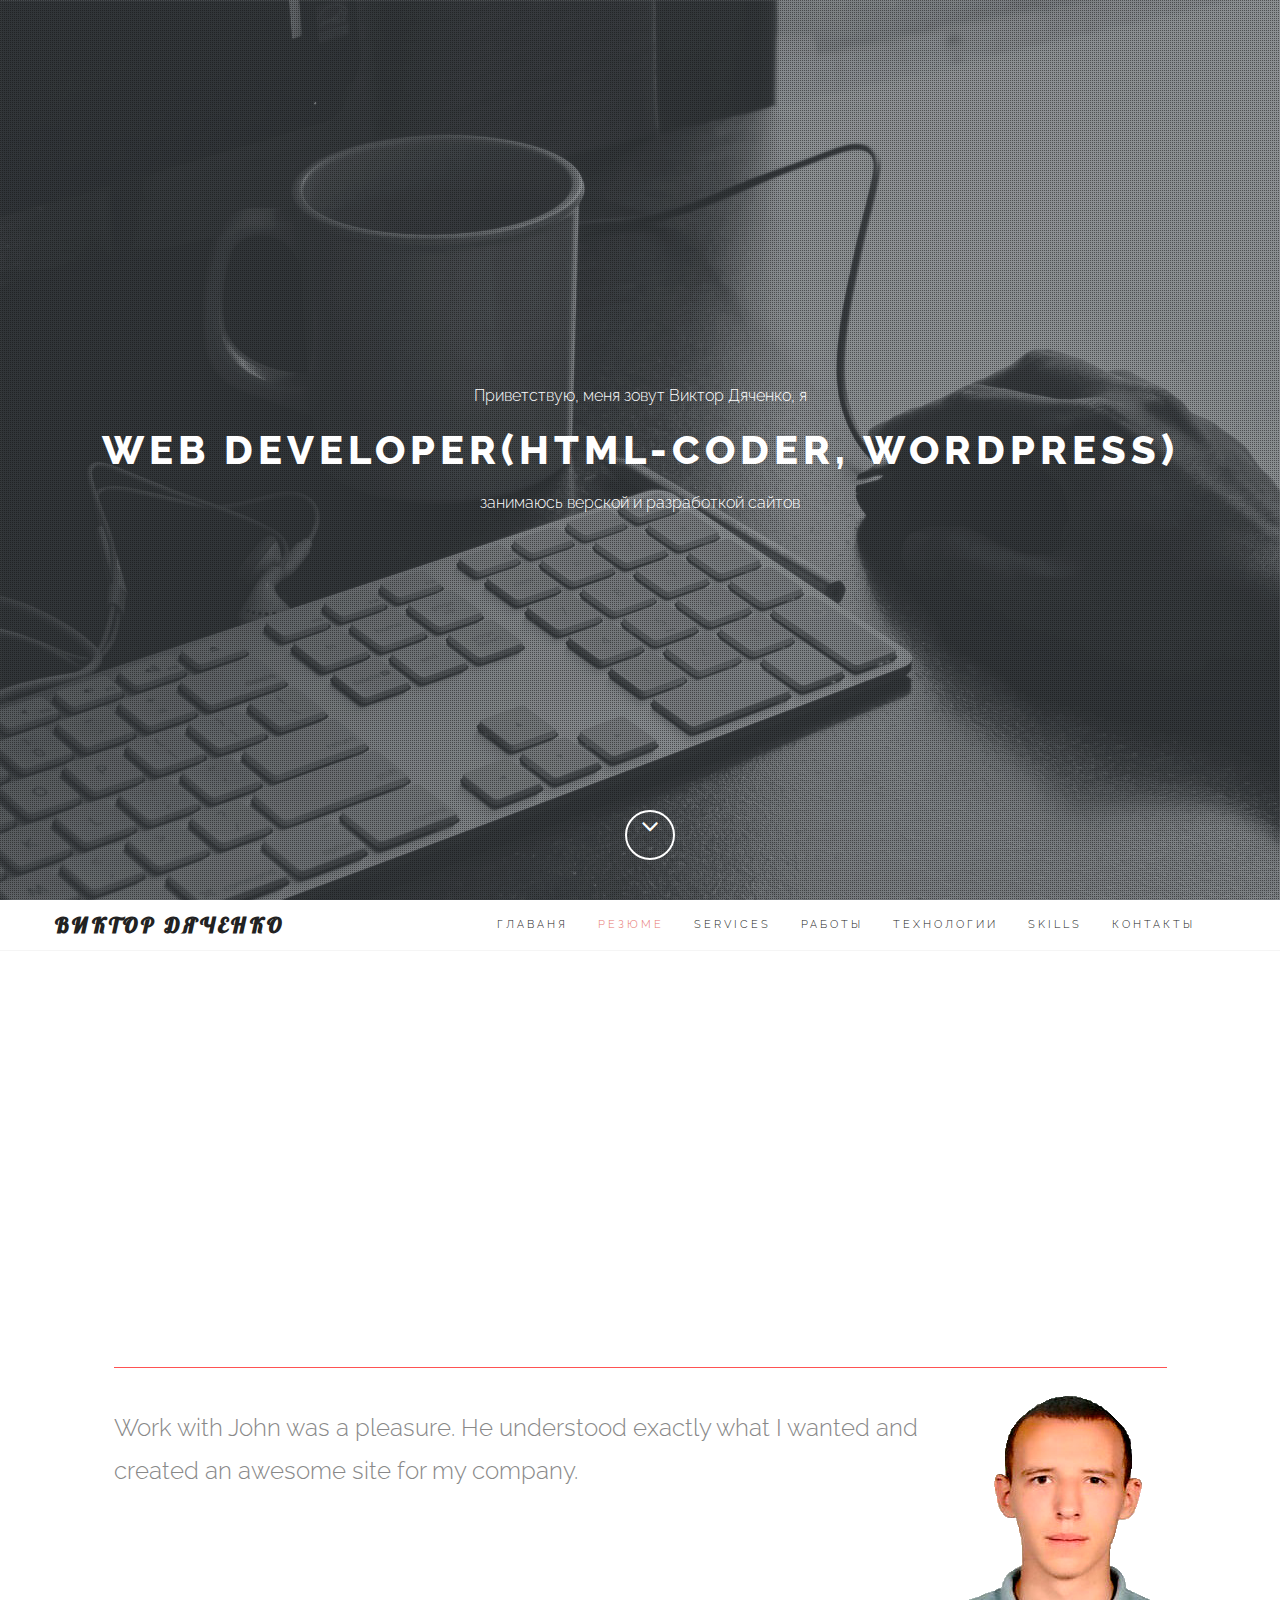
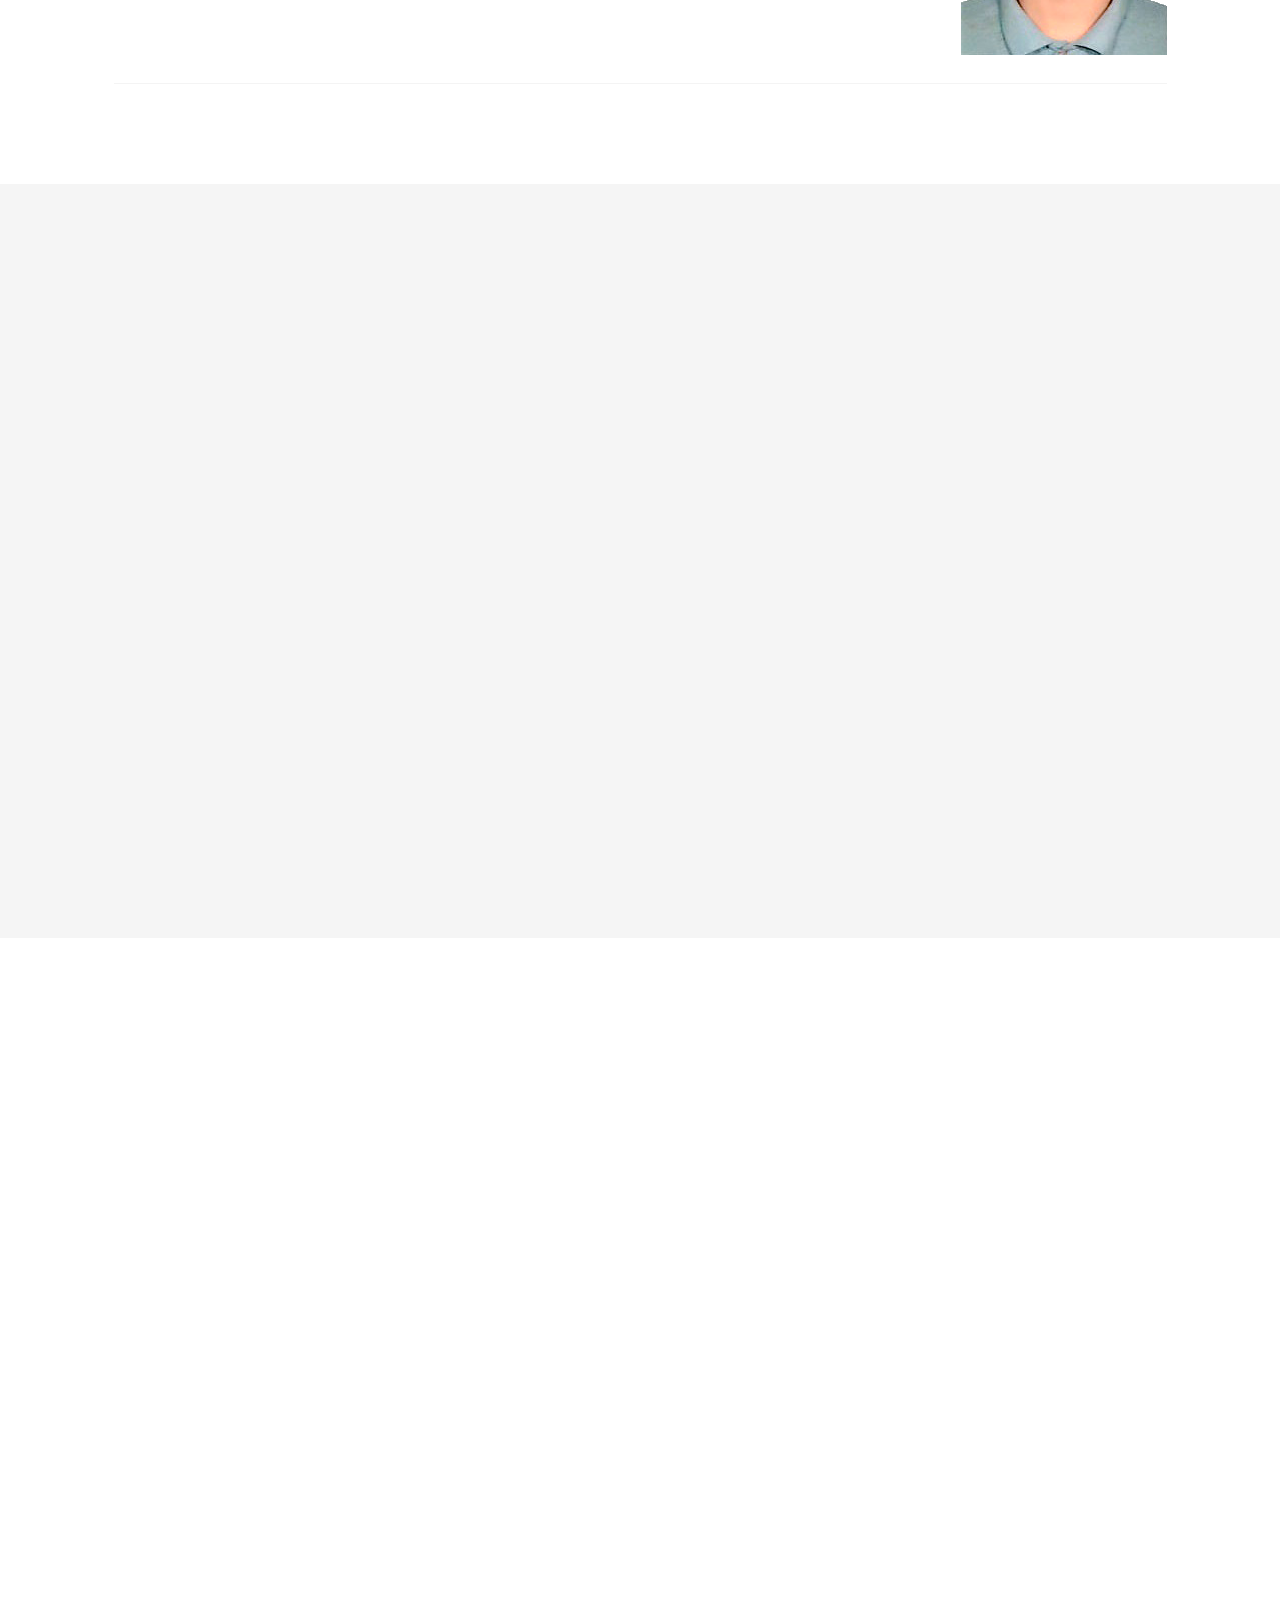
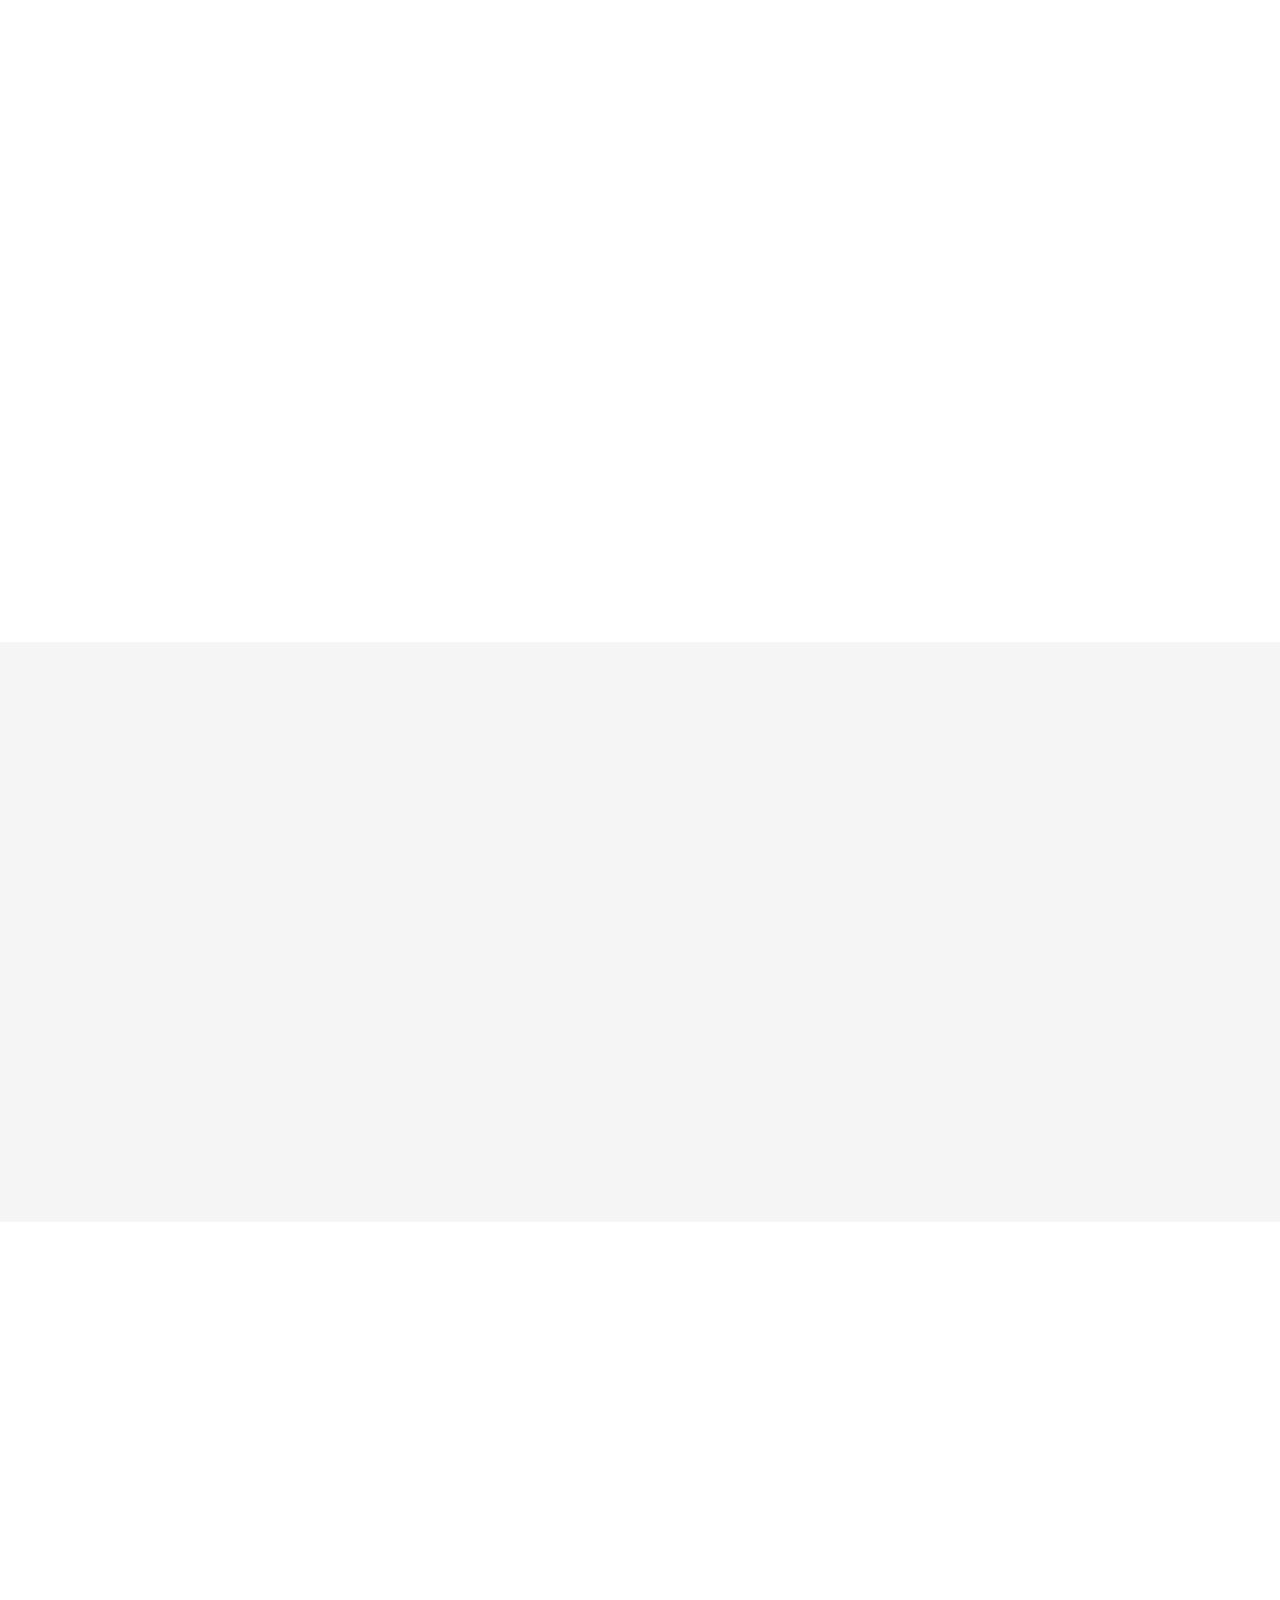
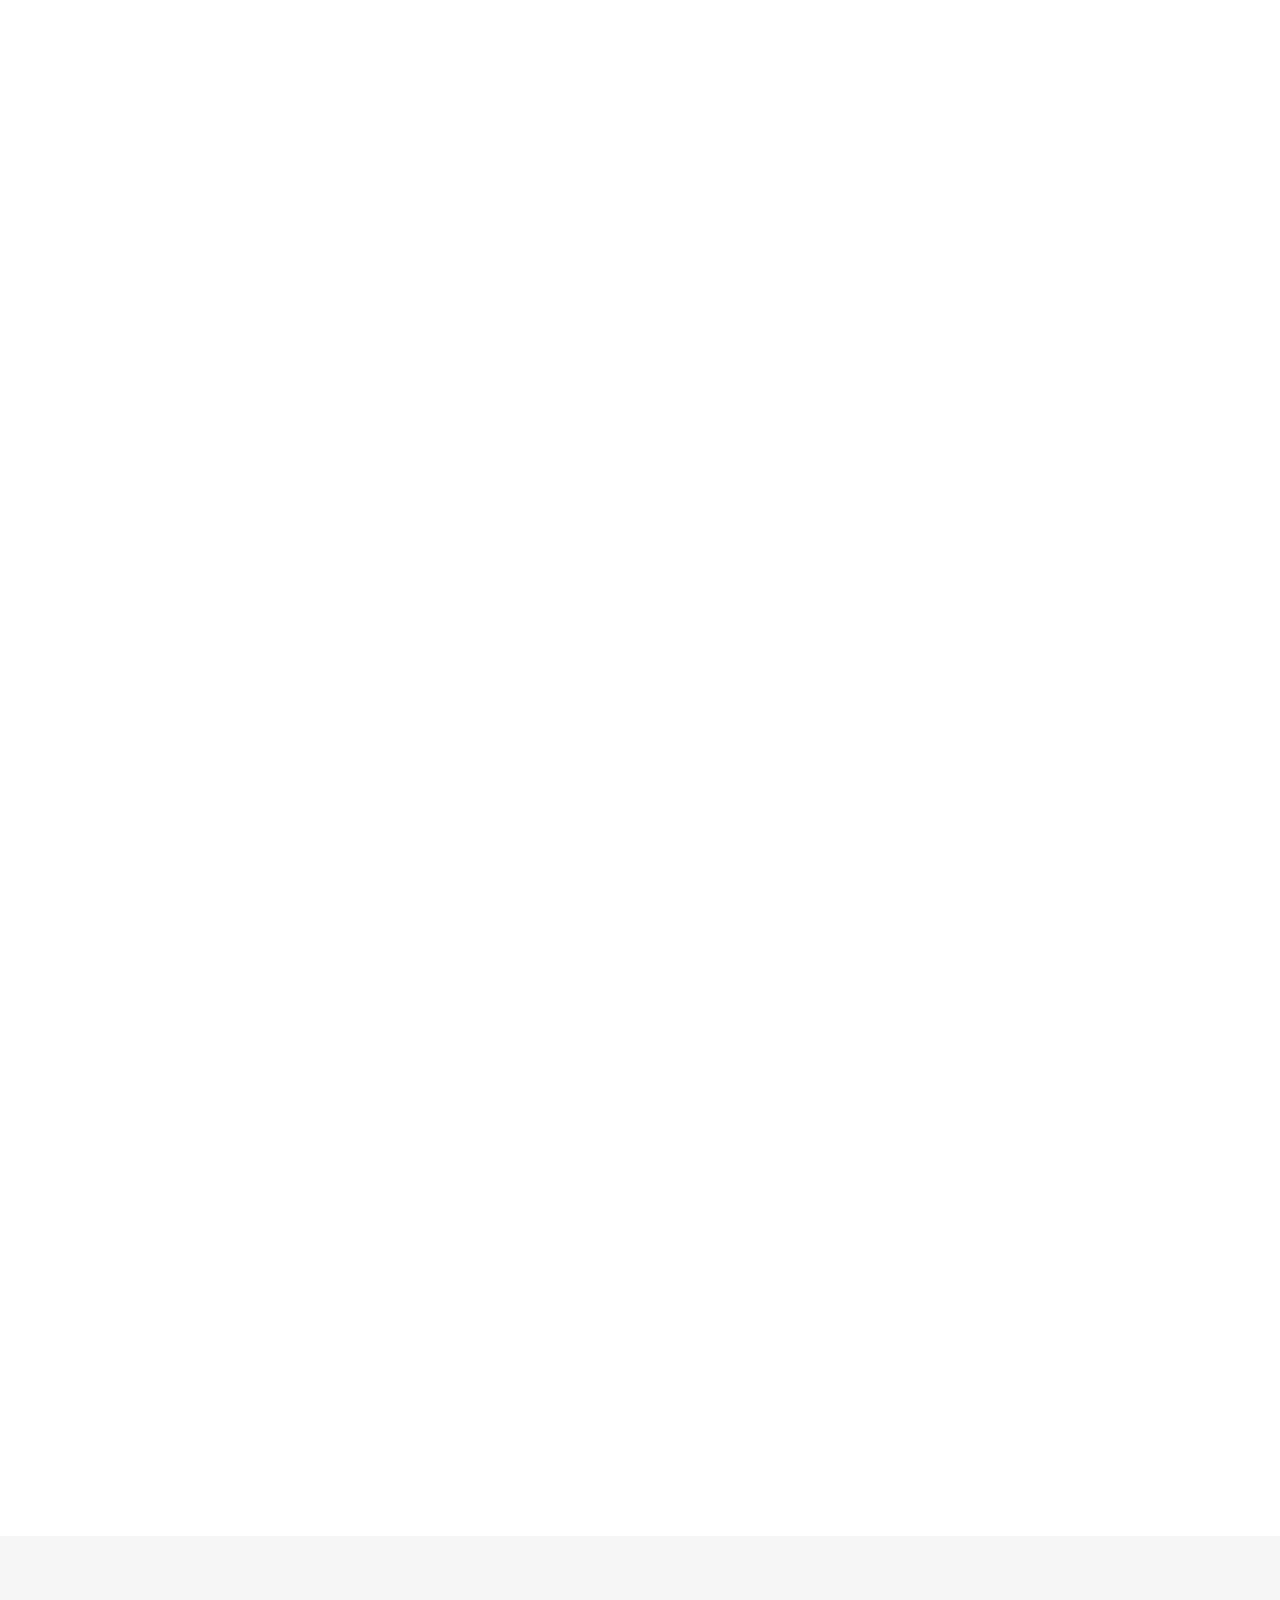
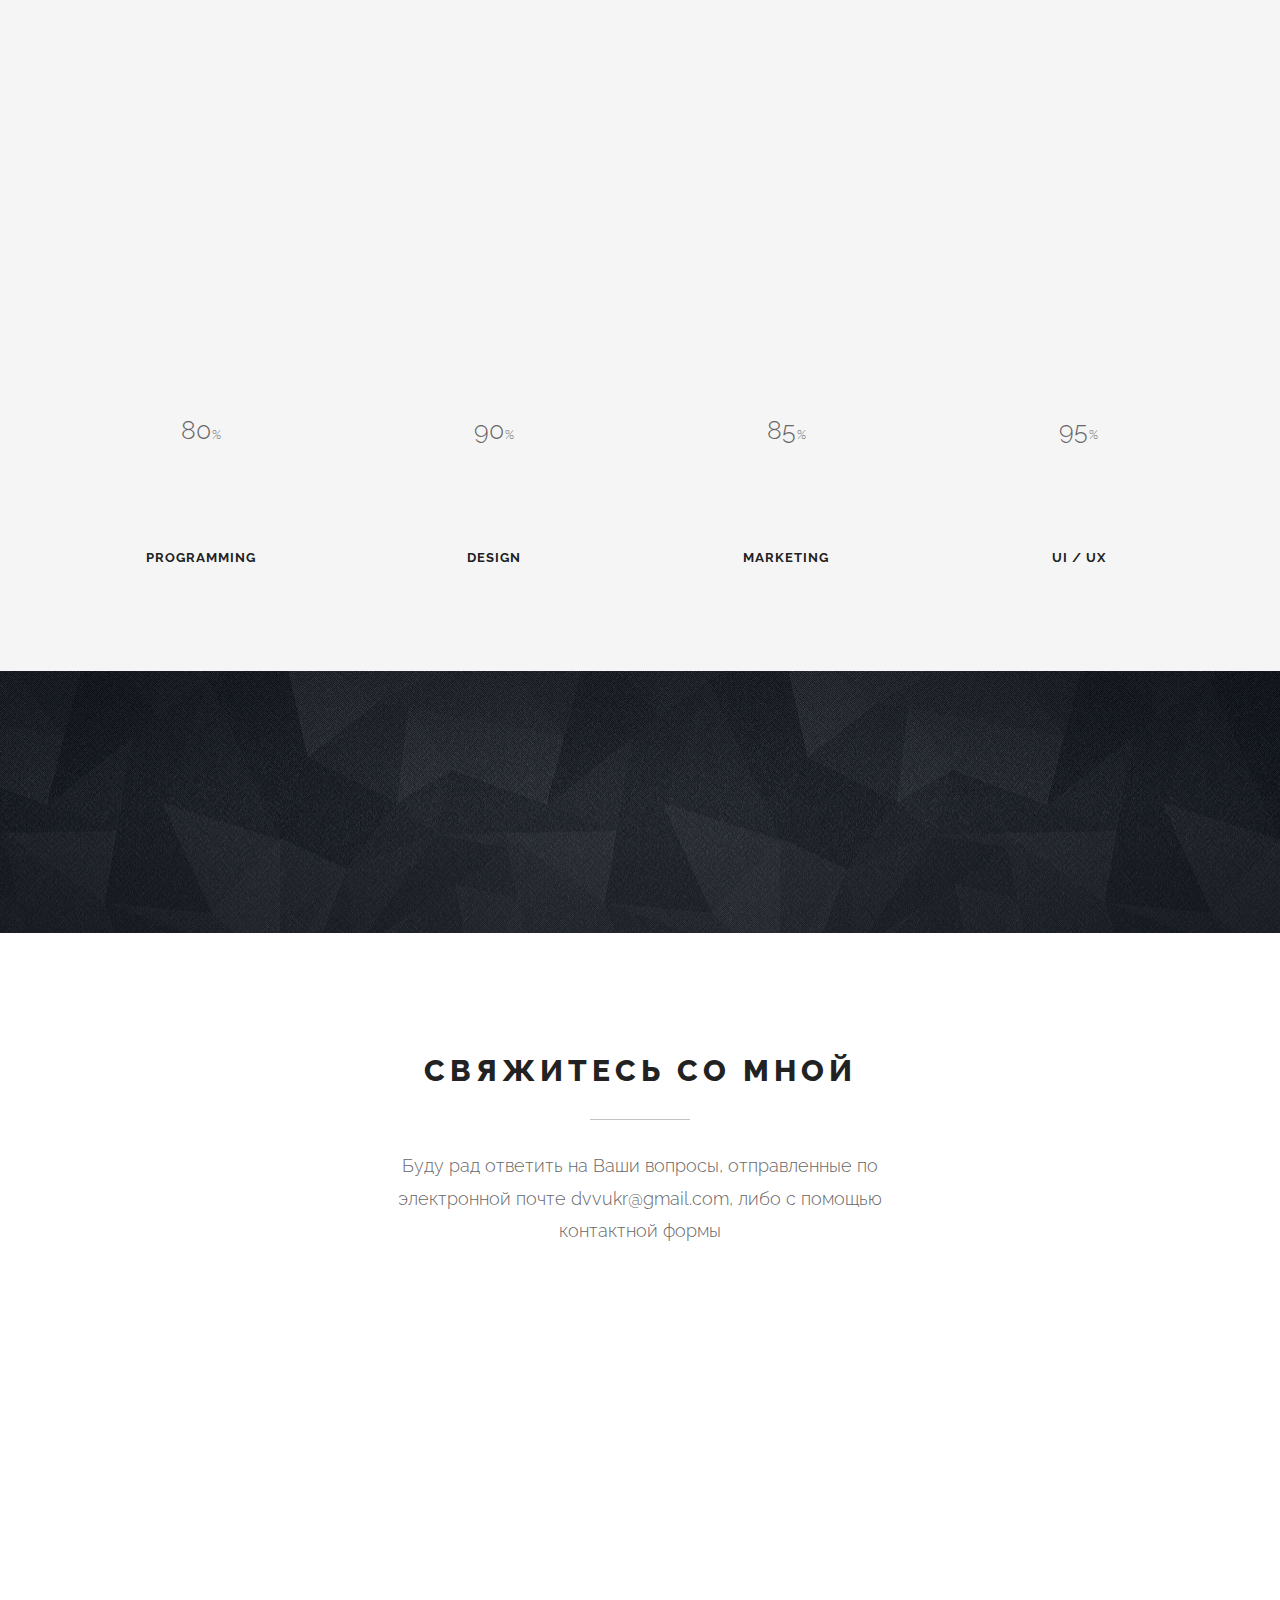
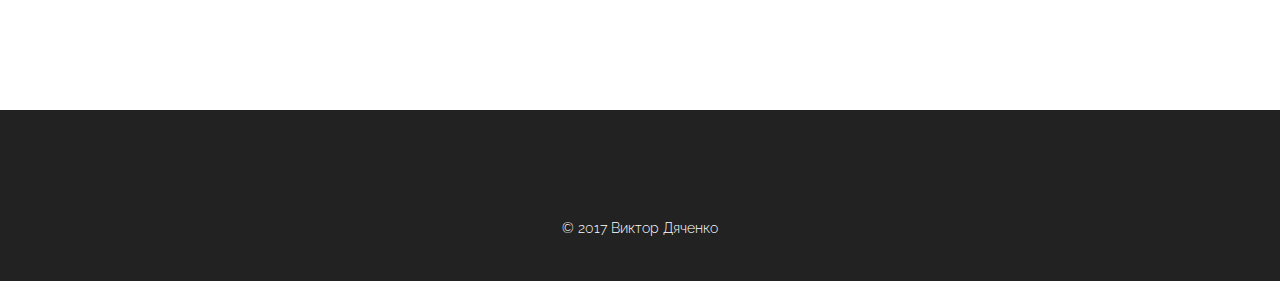
==== commit bdcbb55a: "Add files via upload" ====
--- a/index.html
+++ b/index.html
@@ -336,6 +336,48 @@
                     </div>
                  </a>   
                 </div>
+
+                 <div class="col-xs-12 col-sm-4 col-md-4">
+            	
+                    <div class="grid wow zoomIn">
+                        <figure class="effect-bubba">
+                            <img src="assets/images/blue.png" alt="img01"/>
+                            <figcaption>
+                                <h2><span>Blue</span></h2>
+                                <p></p>
+                            </figcaption>			
+                        </figure>
+                    </div>
+                    
+                </div>
+
+                 <div class="col-xs-12 col-sm-4 col-md-4">
+
+                    <div class="grid wow zoomIn">
+                        <figure class="effect-bubba">
+                            <img src="assets/images/garage.png" alt="img01"/>
+                            <figcaption>
+                                <h2><span>AutoMotoGarage</span></h2>
+                                <p></p>
+                            </figcaption>			
+                        </figure>
+                    </div>
+
+                </div>
+
+                 <div class="col-xs-12 col-sm-4 col-md-4">
+            	 
+                    <div class="grid wow zoomIn">
+                        <figure class="effect-bubba">
+                            <img src="assets/images/corporatex.png" alt="img01"/>
+                            <figcaption>
+                                <h2><span>Corporatex</span></h2>
+                                <p></p>
+                            </figcaption>			
+                        </figure>
+                    </div>
+                     
+                </div>
                 
             </div>
 
@@ -373,9 +415,9 @@
                     
                     <div class="grid wow zoomIn">
                         <figure class="effect-bubba">
-                            <img src="assets/images/item-1.jpg" alt="img01"/>
-                            <figcaption>
-                                <h2>Crazy <span>Shark</span></h2>
+                            <img src="assets/images/mail/mail-lexus.jpg" alt="img01"/>
+                            <figcaption>
+                                <h2><span>Lexus</span></h2>
                                 <p>Lily likes to play with crayons and pencils</p>
                             </figcaption>			
                         </figure>
@@ -387,9 +429,9 @@
             
                     <div class="grid wow zoomIn">
                         <figure class="effect-bubba">
-                            <img src="assets/images/item-2.jpg" alt="img01"/>
-                            <figcaption>
-                                <h2>Funny <span>Tortoise</span></h2>
+                            <img src="assets/images/mail/mail-mazda.jpg" alt="img01"/>
+                            <figcaption>
+                                <h2><span>Mazda</span></h2>
                                 <p>Lily likes to play with crayons and pencils</p>
                             </figcaption>			
                         </figure>
@@ -401,9 +443,9 @@
             
                     <div class="grid wow zoomIn">
                         <figure class="effect-bubba">
-                            <img src="assets/images/item-3.jpg" alt="img01"/>
-                            <figcaption>
-                                <h2>The <span>Hat</span></h2>
+                            <img src="assets/images/mail/mail-suzuki.jpg" alt="img01"/>
+                            <figcaption>
+                                <h2><span>Suzuki</span></h2>
                                 <p>Lily likes to play with crayons and pencils</p>
                             </figcaption>			
                         </figure>
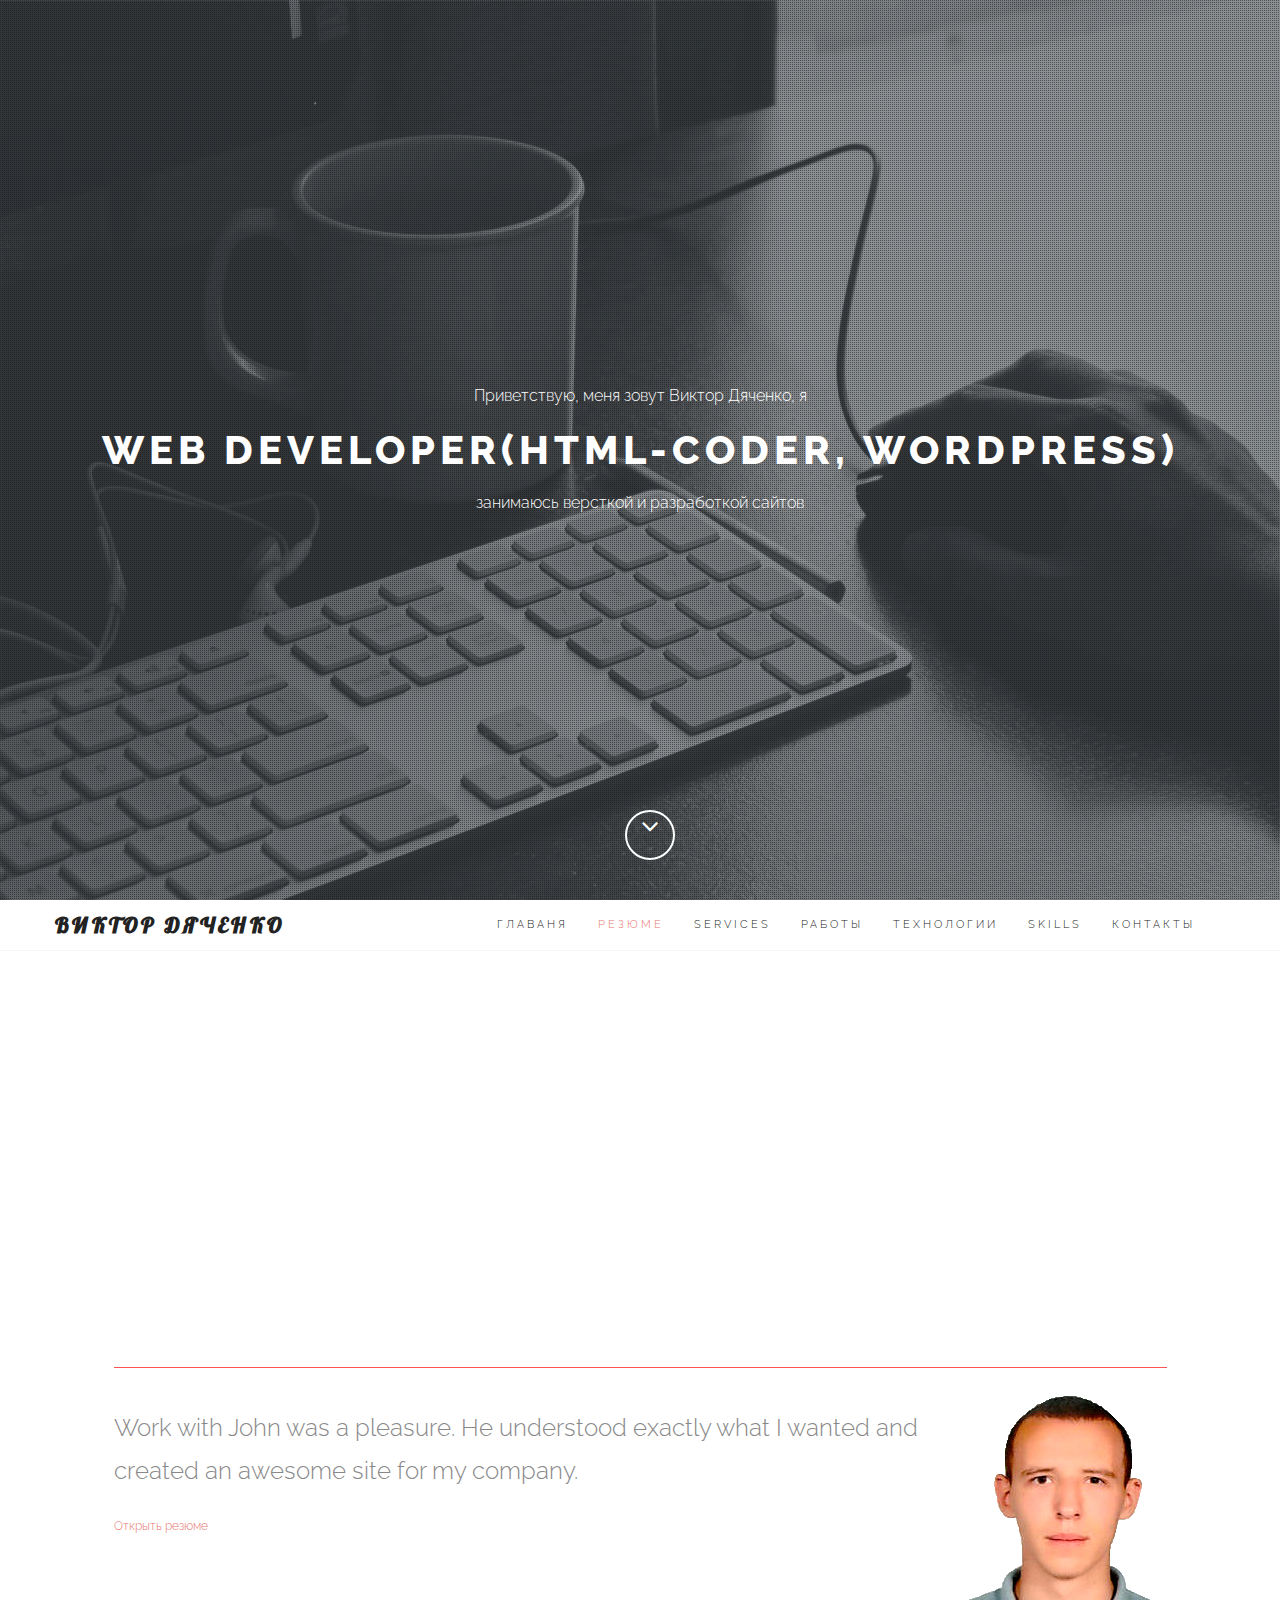
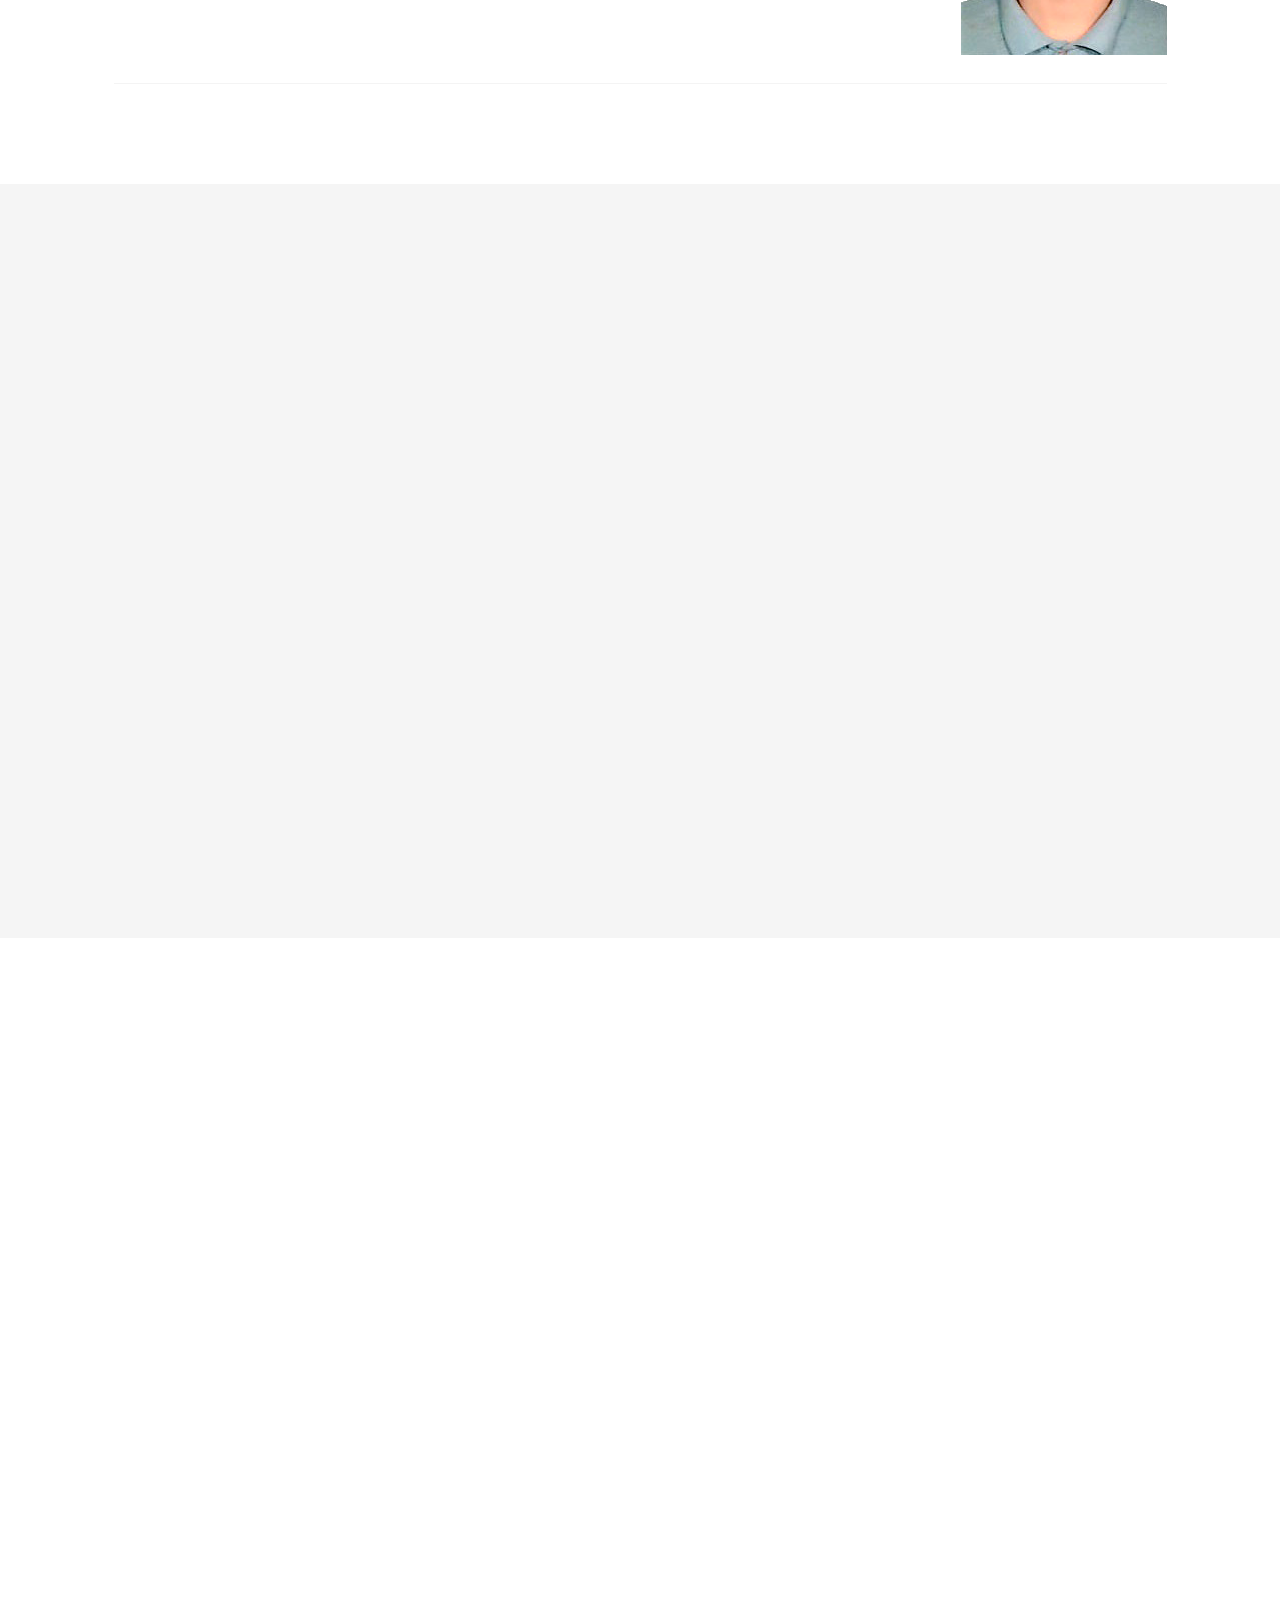
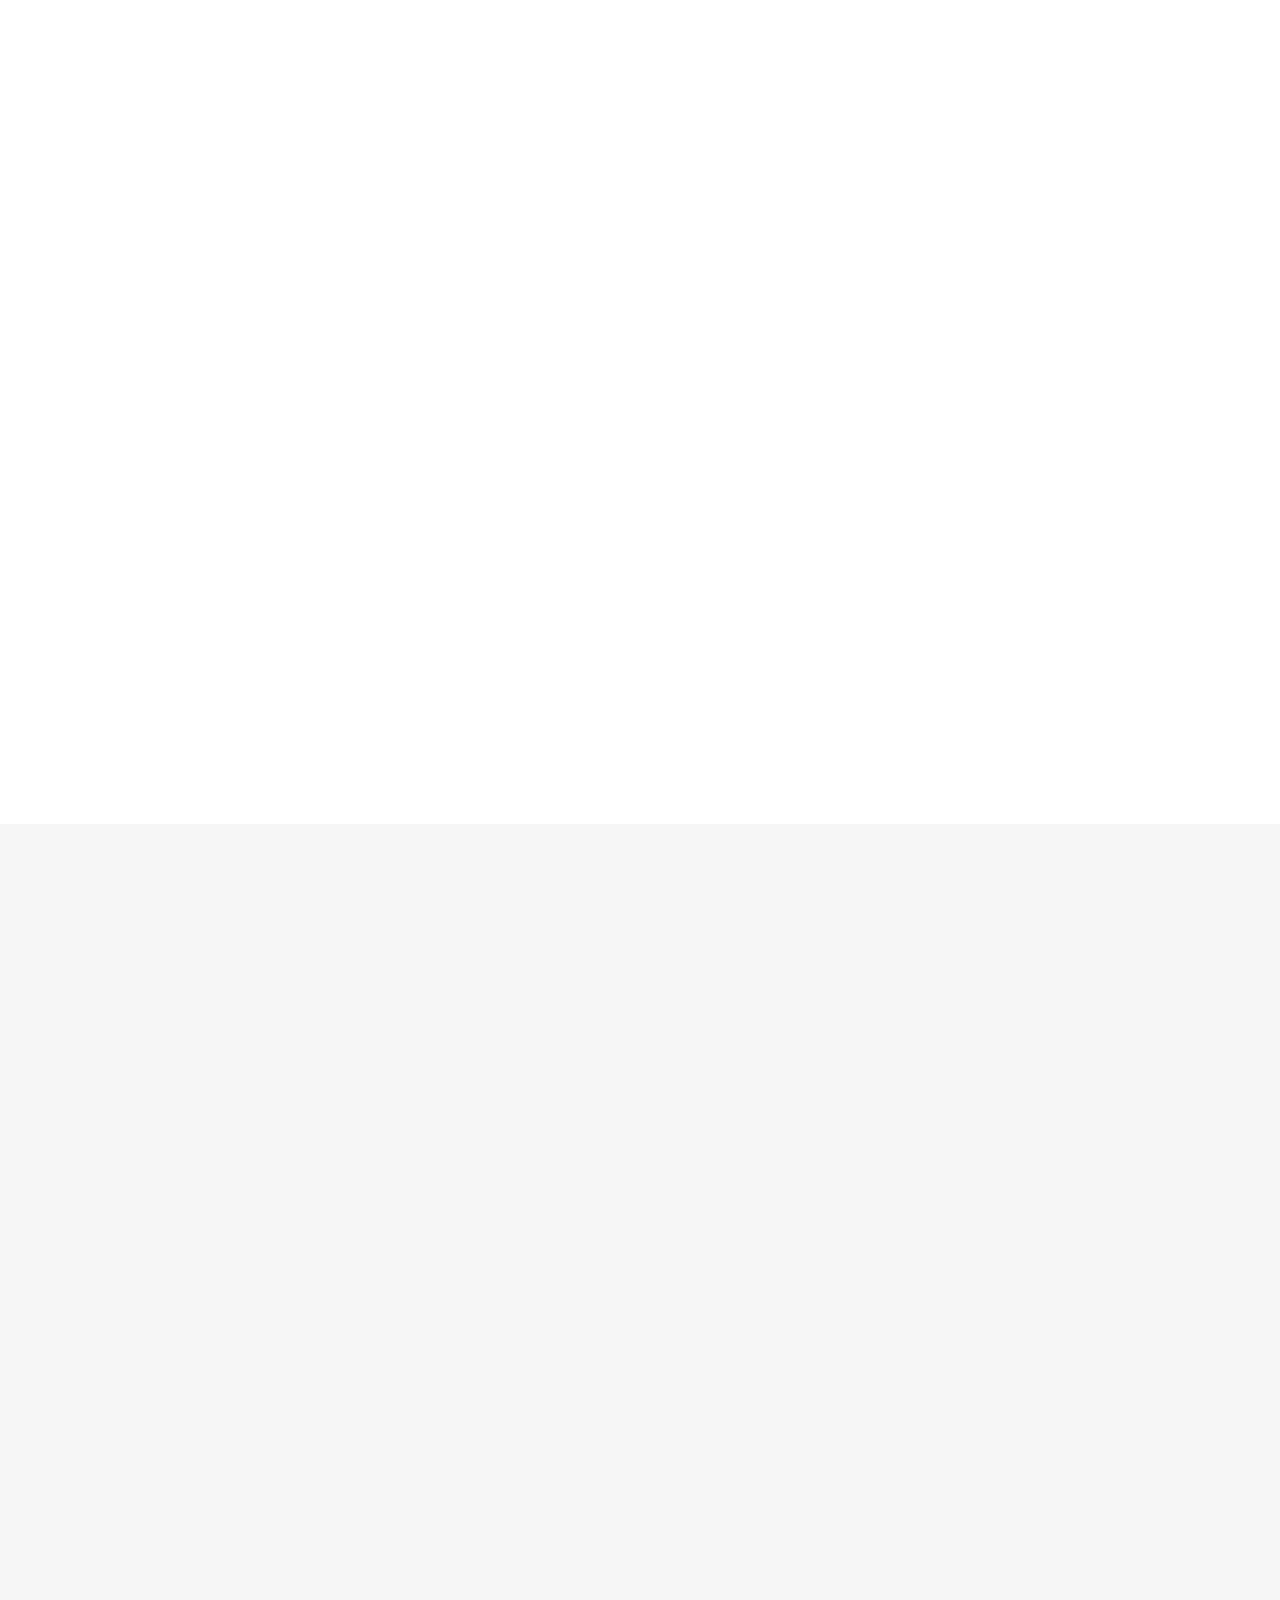
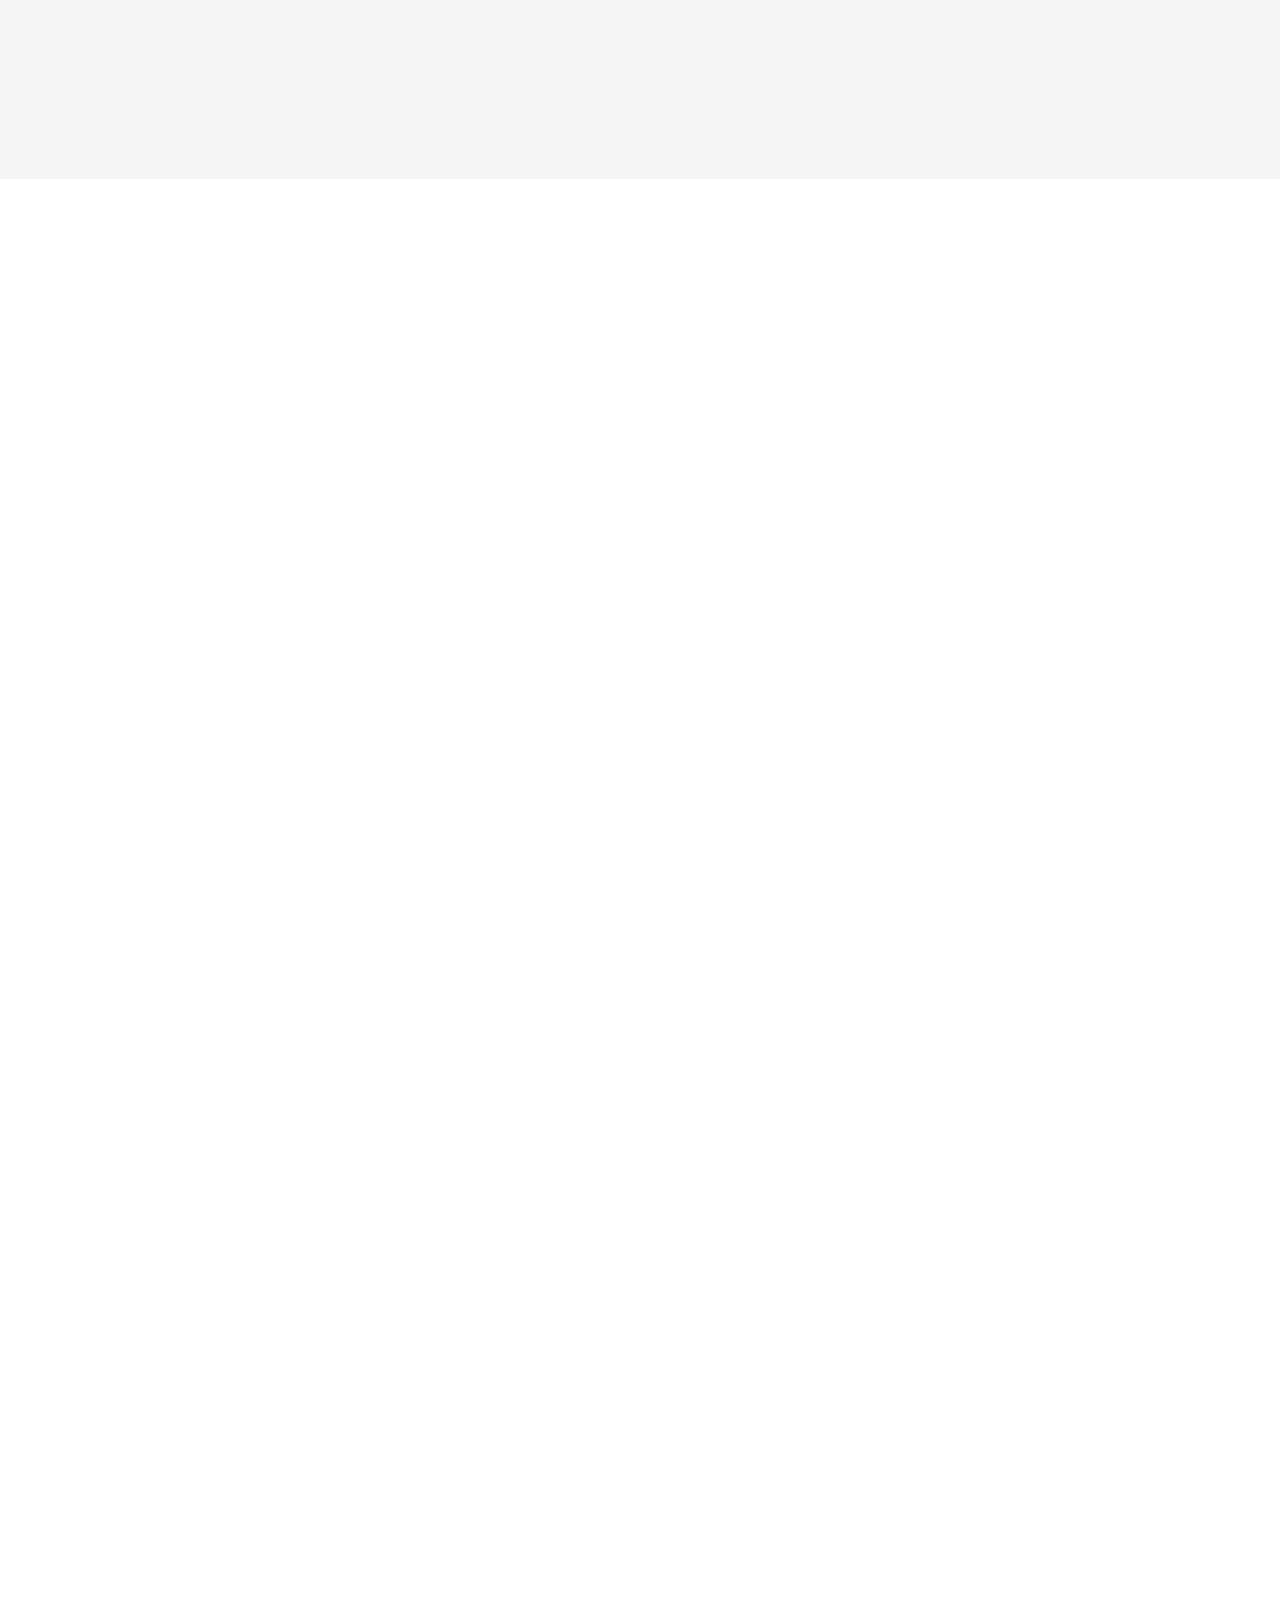
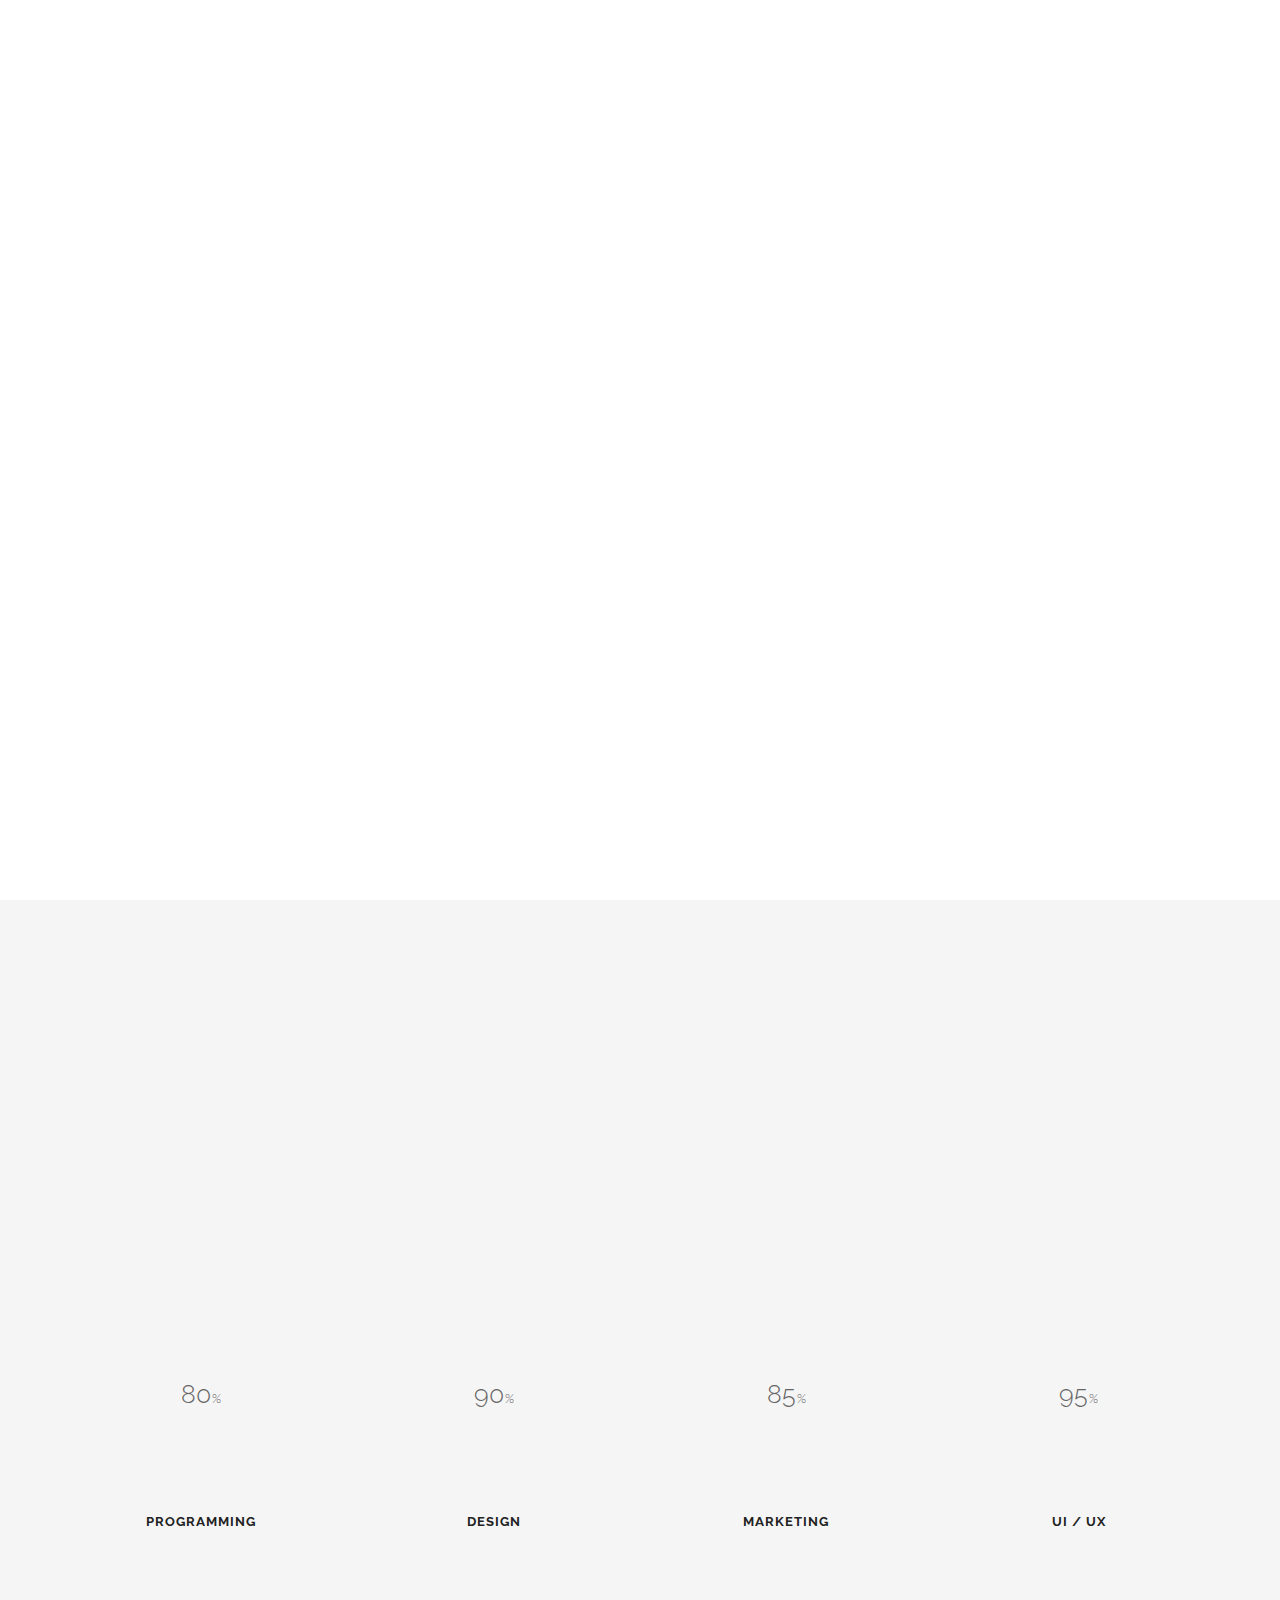
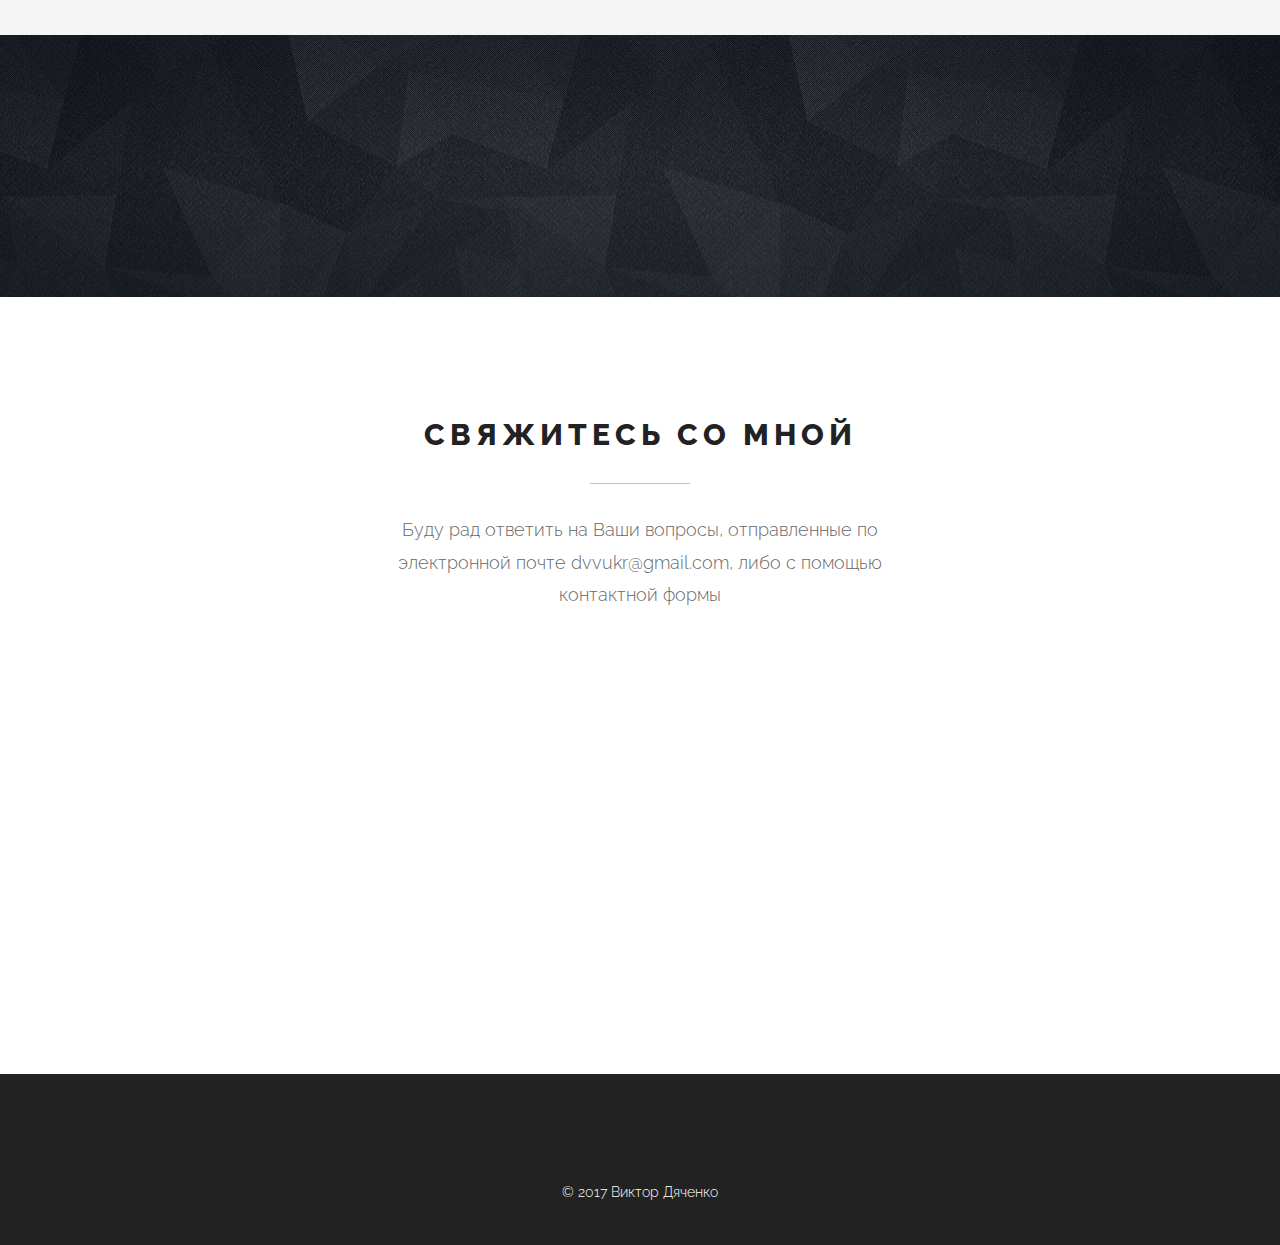
==== commit 5057234c: "Add files via upload" ====
--- a/index.html
+++ b/index.html
@@ -35,7 +35,7 @@
 		<div class="intro">
 			<div class="start">Приветствую, меня зовут Виктор Дяченко, я</div>
 			<h1>Web Developer(HTML-coder, wordpress)</h1>
-			<div class="start">занимаюсь верской и разработкой сайтов</div>
+			<div class="start">занимаюсь версткой и разработкой сайтов</div>
 		</div>
 
         <a href="#services">
@@ -104,6 +104,7 @@
 						<div class="pfblock-subtitle">
 							No one lights a lamp in order to hide it behind the door: the purpose of light is to create more light, to open people’s eyes, to reveal the marvels around.
 						</div>
+						
 					</div>
 
 				</div>
@@ -117,7 +118,7 @@
                     <img src="assets/images/client-1.png" alt="client-1" />
                     <blockquote>
                       <p>Work with John was a pleasure. He understood exactly what I wanted and created an awesome site for my company.</p>
-                      
+                      <a href="https://dvvukr.github.io/project/cv/">Открыть резюме</a>
                     </blockquote>
                 </div>
                 <!-- <div class="cbp-qtcontent">
@@ -607,9 +608,75 @@
                     </div>
                     
                 </div>
-                
+
+                <div class="col-xs-12 col-sm-4 col-md-4">
+            
+                    <div class="grid wow zoomIn">
+                            <img src="assets/images/sass.png" alt="img01" class="img-tehnologies"/>			
+                    </div>
+                    
+                </div>
+
+                <div class="col-xs-12 col-sm-4 col-md-4">
+            
+                    <div class="grid wow zoomIn">
+                            <img src="assets/images/npm.png" alt="img01" class="img-tehnologies"/>			
+                    </div>
+                    
+                </div>
+
+                <div class="col-xs-12 col-sm-4 col-md-4">
+            
+                    <div class="grid wow zoomIn">
+                            <img src="assets/images/webpack.png" alt="img01" class="img-tehnologies-foundation"/>			
+                    </div>
+                    
+                </div>
+                
+                <div class="col-xs-12 col-sm-4 col-md-4">
+            
+                    <div class="grid wow zoomIn">
+                            <img src="assets/images/angular.png" alt="img01" class="img-tehnologies"/>			
+                    </div>
+                    
+                </div>
+
+                <div class="col-xs-12 col-sm-4 col-md-4">
+            
+                    <div class="grid wow zoomIn">
+                            <img src="assets/images/grunt-logo.png" alt="img01" class="img-tehnologies"/>			
+                    </div>
+                    
+                </div>
+
+
+                <div class="col-xs-12 col-sm-4 col-md-4">
+            
+                    <div class="grid wow zoomIn">
+                            <img src="assets/images/gulp-2x.png" alt="img01" class="img-tehnologies"/>			
+                    </div>
+                    
+                </div>
+
+
+                <div class="col-xs-12 col-sm-4 col-md-4">
+            
+                    <div class="grid wow zoomIn">
+                            <img src="assets/images/node.png" alt="img01" class="img-tehnologies padding-img"/>			
+                    </div>
+                    
+                </div>
+
+                <div class="col-xs-12 col-sm-4 col-md-4">
+            
+                    <div class="grid wow zoomIn">
+                            <img src="assets/images/react.png" alt="img01" class="img-tehnologies padding-img"/>			
+                    </div>
+                    
+                </div>
+                 
             </div>
-
+ 
 
 		</div><!-- .contaier -->
 
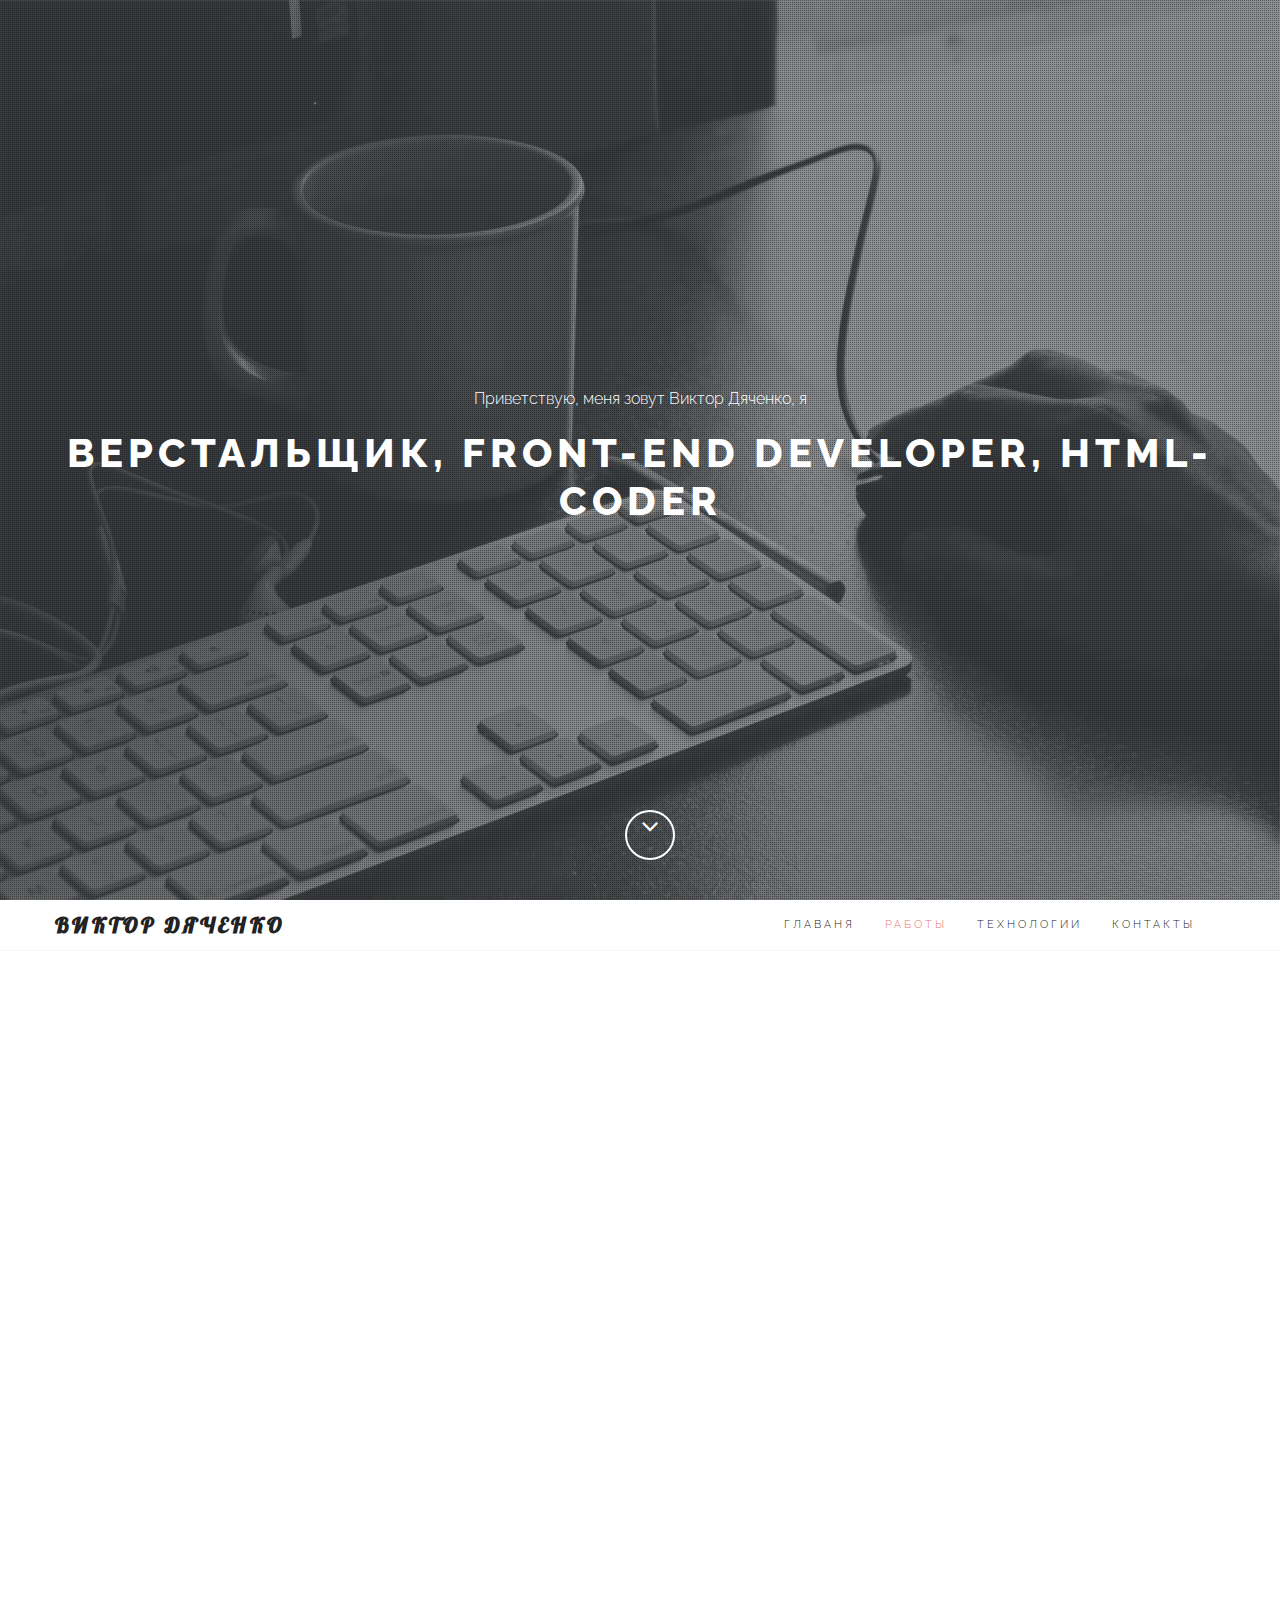
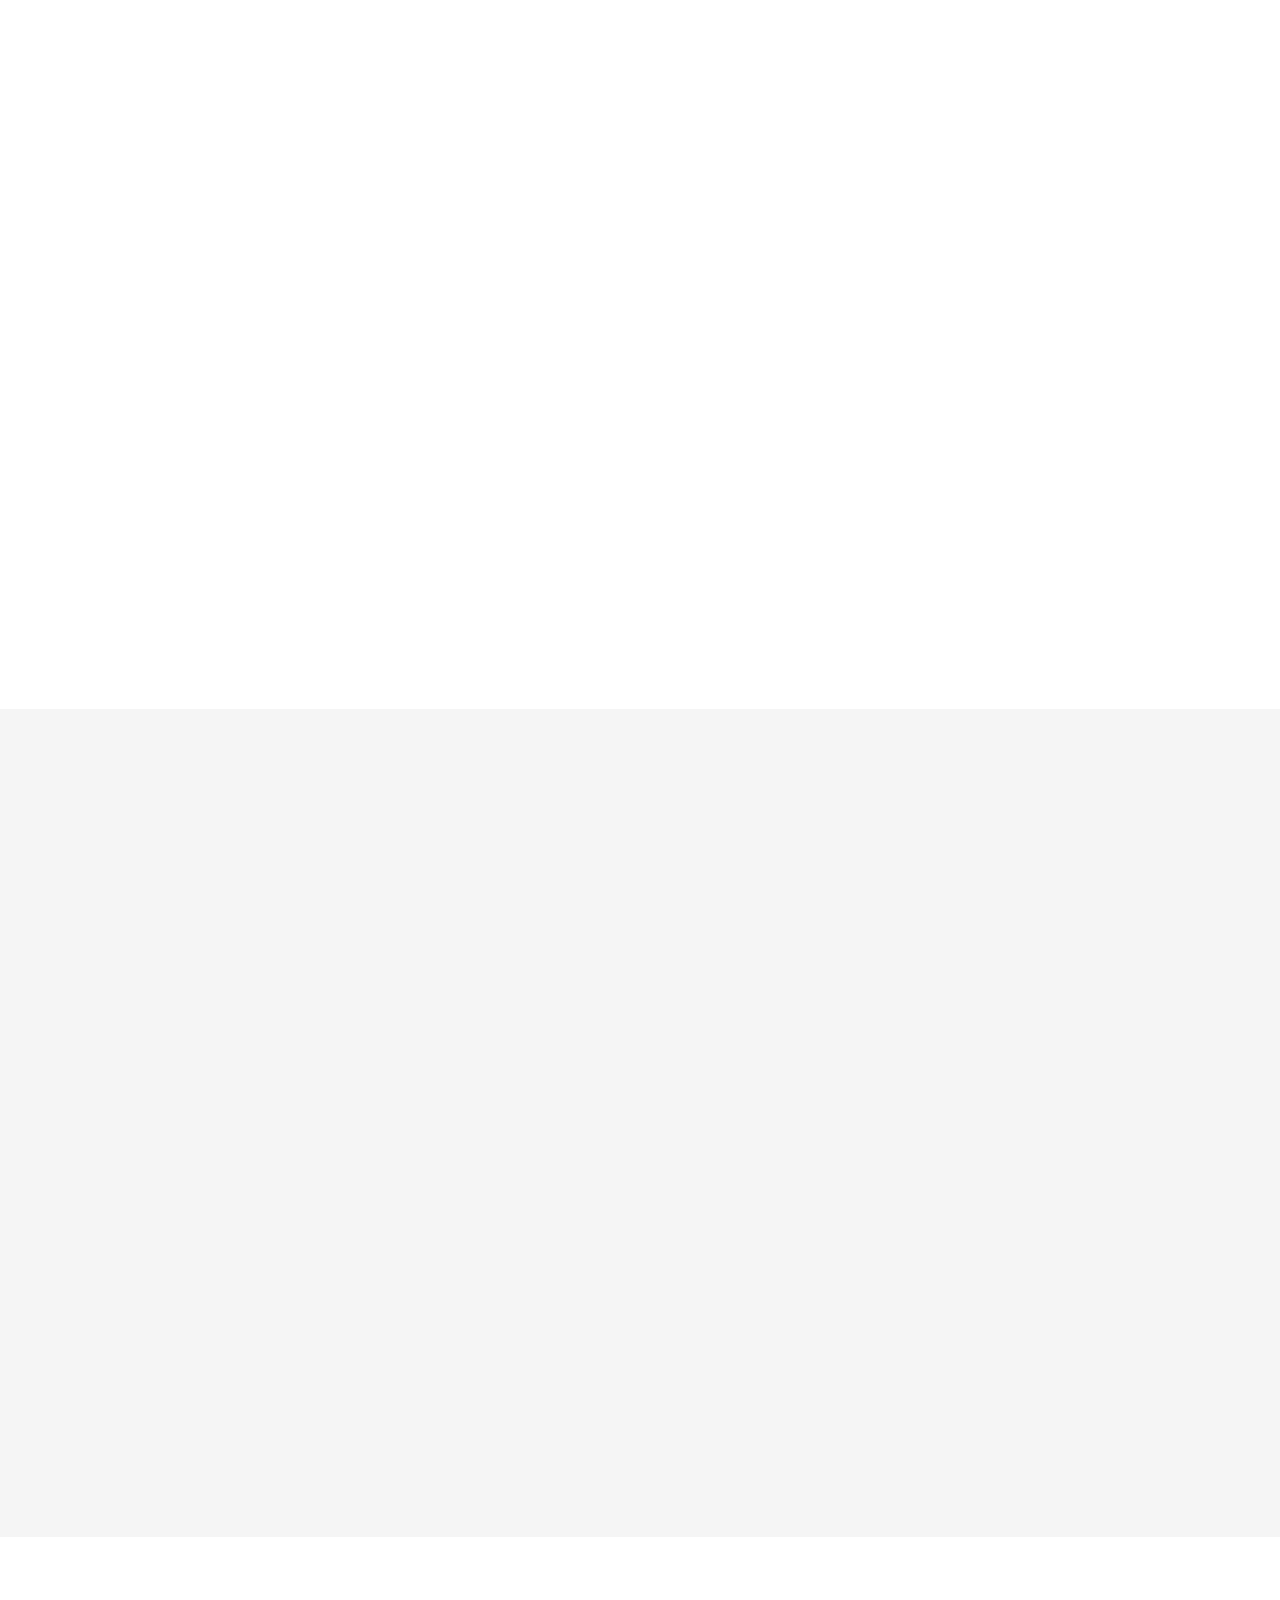
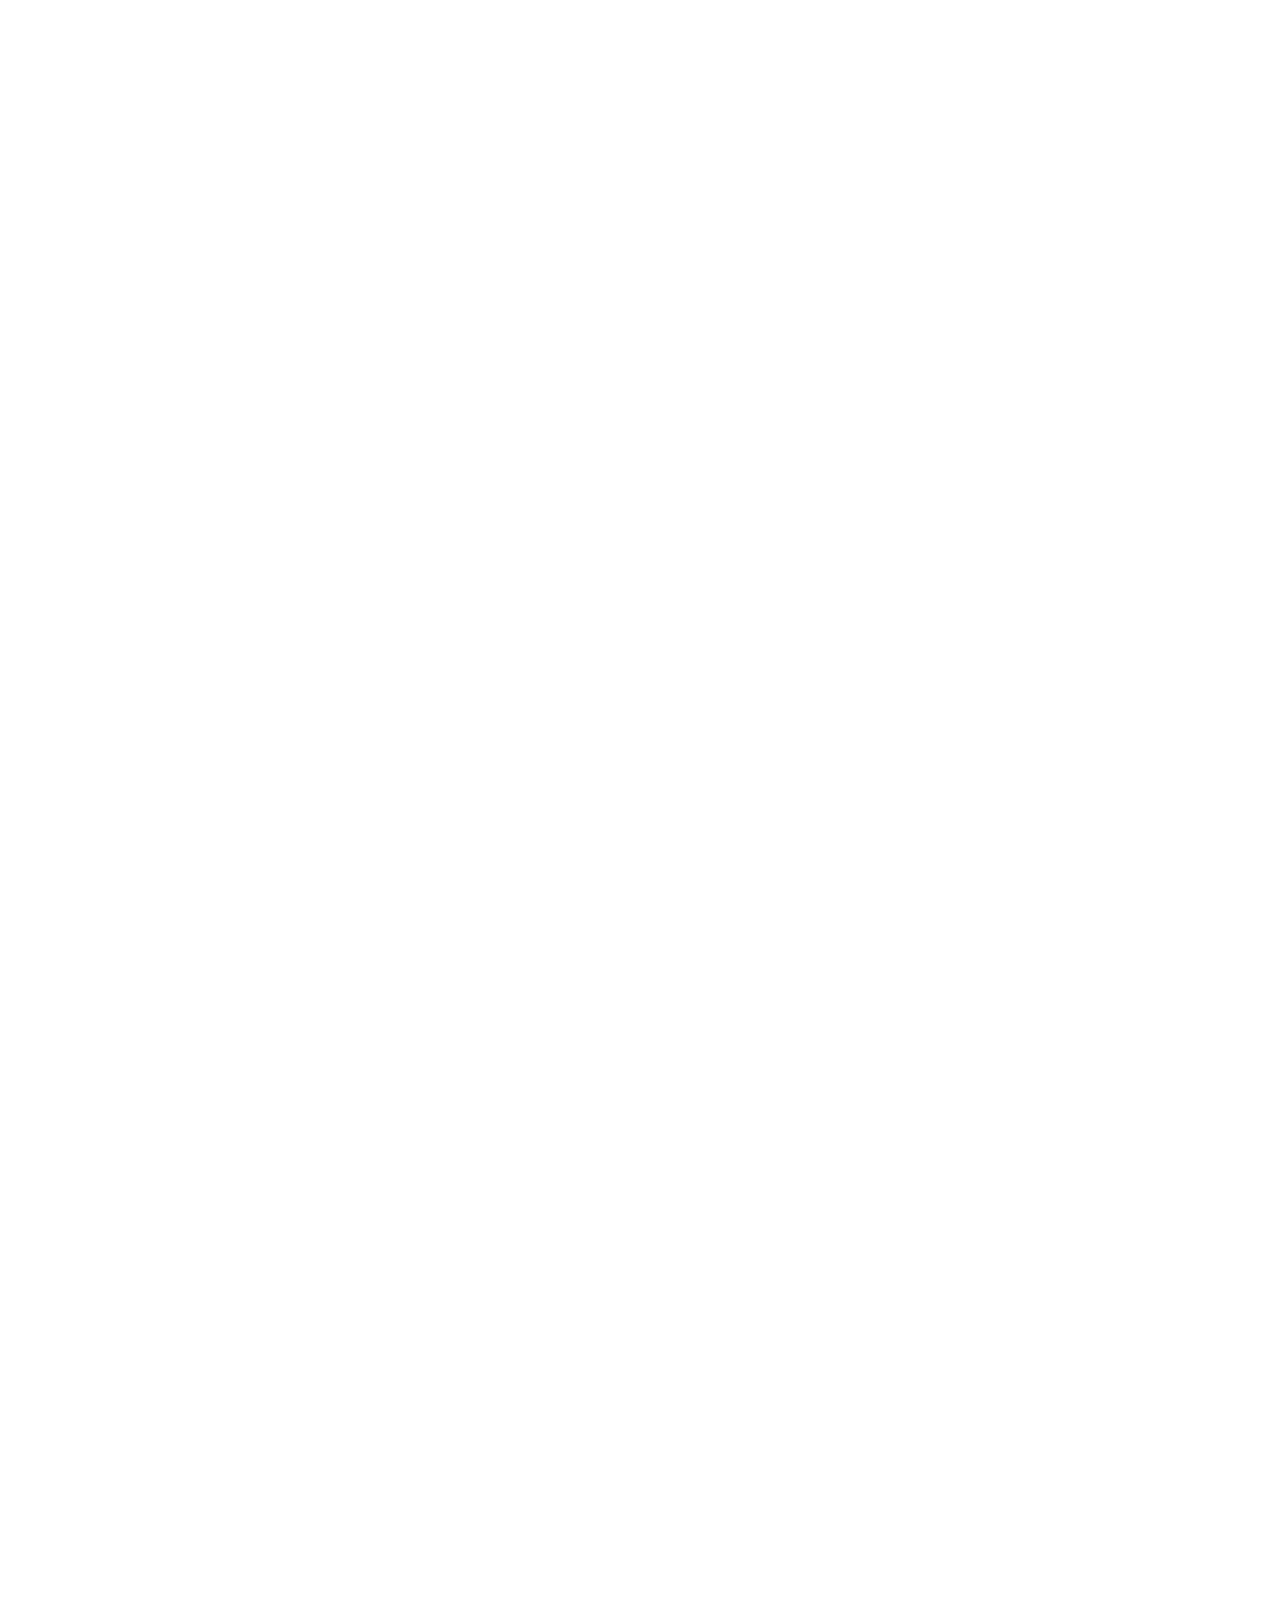
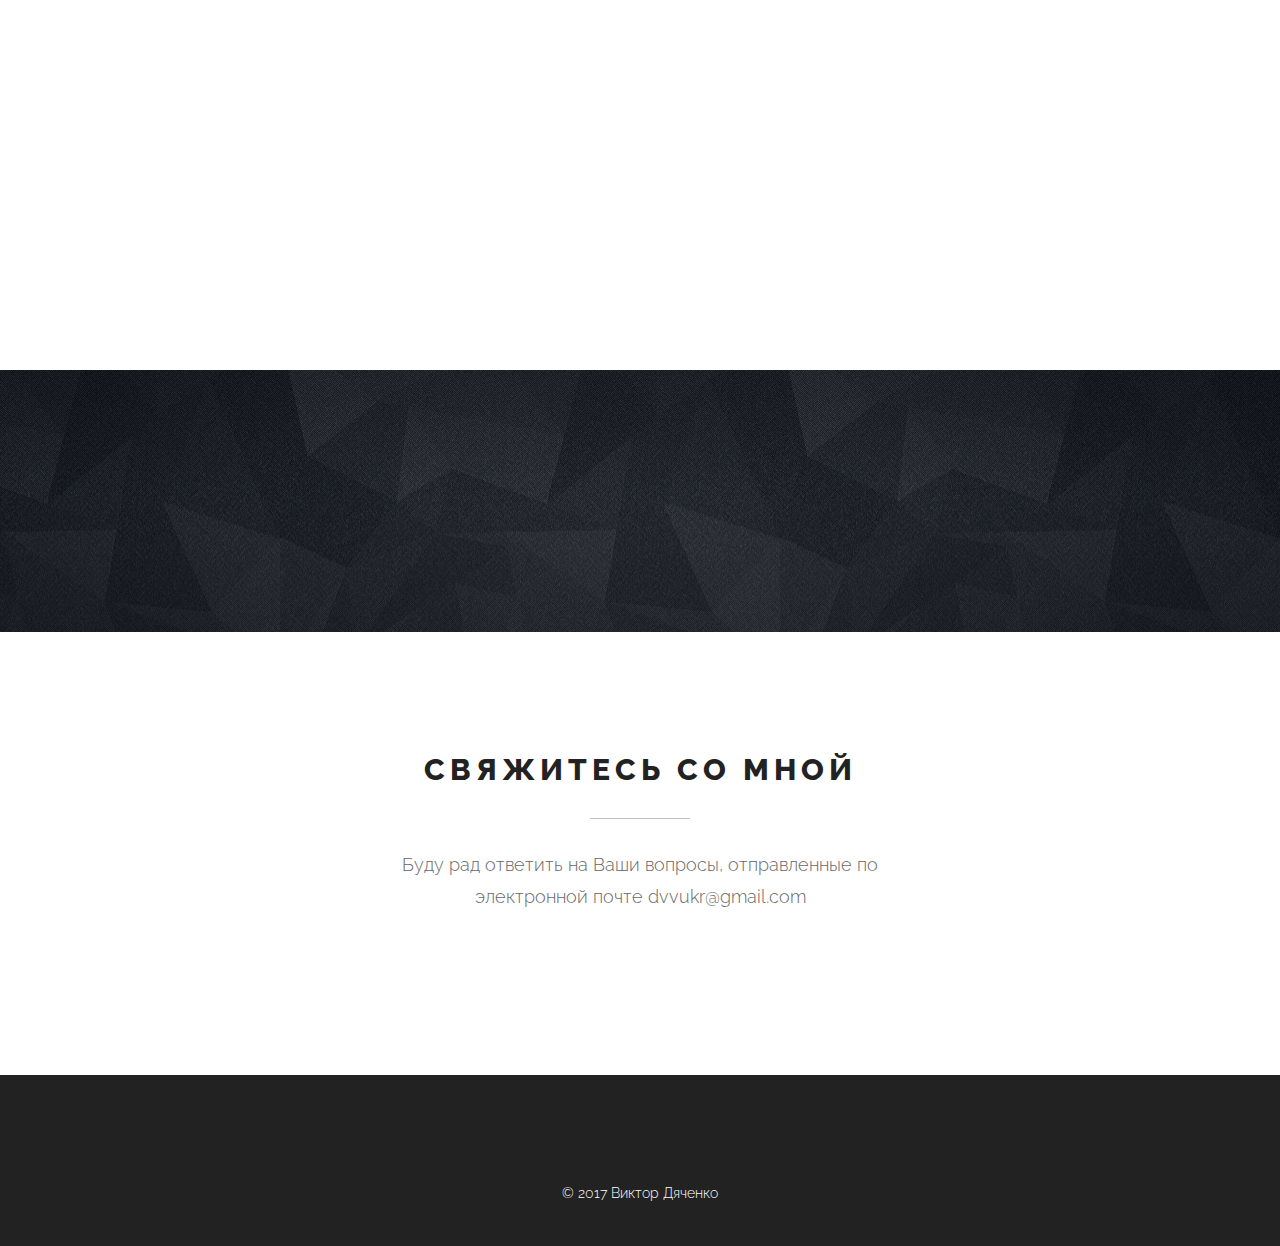
==== commit 26d9a200: "Add files via upload" ====
--- a/index.html
+++ b/index.html
@@ -34,8 +34,8 @@
         <div class="home-overlay"></div>
 		<div class="intro">
 			<div class="start">Приветствую, меня зовут Виктор Дяченко, я</div>
-			<h1>Web Developer(HTML-coder, wordpress)</h1>
-			<div class="start">занимаюсь версткой и разработкой сайтов</div>
+			<h1>Верстальщик, Front-end developer, HTML-coder</h1>
+			<!-- <div class="start">занимаюсь версткой и разработкой сайтов</div> -->
 		</div>
 
         <a href="#services">
@@ -71,11 +71,10 @@
 				<div class="collapse navbar-collapse" id="custom-collapse">
 					<ul class="nav navbar-nav navbar-right">
 						<li><a href="#home">Главаня</a></li>
-						<li><a href="#testimonials">Резюме</a></li>
-						<li><a href="#services">Services</a></li>
+						<!-- <li><a href="#services">Services</a></li> -->
                         <li><a href="#portfolio">Работы</a></li>
                         <li><a href="#tehnologies">Технологии</a></li>
-                        <li><a href="#skills">Skills</a></li>
+                        <!-- <li><a href="#skills">Skills</a></li> -->
 						<li><a href="#contact">Контакты</a></li>
 					</ul>
 				</div>
@@ -90,58 +89,12 @@
 
 	<!-- Testimonials start -->
 
-	<section id="testimonials" class="pfblock  ">
-
-		<div class="container">
-            
-            <div class="row">
-
-				<div class="col-sm-6 col-sm-offset-3">
-
-					<div class="pfblock-header wow fadeInUp">
-						<h2 class="pfblock-title">Резюме</h2>
-						<div class="pfblock-line"></div>
-						<div class="pfblock-subtitle">
-							No one lights a lamp in order to hide it behind the door: the purpose of light is to create more light, to open people’s eyes, to reveal the marvels around.
-						</div>
-						
-					</div>
-
-				</div>
-
-			</div><!-- .row -->
-
-            <div class="row">
-
-			<div id="cbp-qtrotator" class="cbp-qtrotator">
-                <div class="cbp-qtcontent">
-                    <img src="assets/images/client-1.png" alt="client-1" />
-                    <blockquote>
-                      <p>Work with John was a pleasure. He understood exactly what I wanted and created an awesome site for my company.</p>
-                      <a href="https://dvvukr.github.io/project/cv/">Открыть резюме</a>
-                    </blockquote>
-                </div>
-                <!-- <div class="cbp-qtcontent">
-                    <img src="assets/images/client-2.jpg" alt="client-2" />
-                    <blockquote>
-                      <p>I'm really happy with the results. Get 100% satisfaction is difficult but Alex got it without problems.</p>
-                      <footer>Jane Doe</footer>
-                    </blockquote>
-                </div> -->
-
-            </div>		
-
-            </div><!-- .row -->
-
-					
-		</div><!-- .row -->
-	</section>
 
 	<!-- Testimonial end -->
 
     <!-- Services start -->
 
-	<section id="services" class="pfblock pfblock-gray">
+	<!--<section id="services" class="pfblock pfblock-gray">
 		<div class="container">
 			<div class="row">
 
@@ -226,8 +179,8 @@
 				</div>
 
 			</div><!-- .row -->
-		</div><!-- .container -->
-	</section>
+<!-- 		</div>.container
+	</section>  -->
 
 	<!-- Services end -->
     
@@ -242,9 +195,9 @@
 					<div class="pfblock-header wow fadeInUp">
 						<h2 class="pfblock-title">Работы<br>(сайты)</h2>
 						<div class="pfblock-line"></div>
-						<div class="pfblock-subtitle">
+						<!-- <div class="pfblock-subtitle">
 							No one lights a lamp in order to hide it behind the door: the purpose of light is to create more light, to open people’s eyes, to reveal the marvels around.
-						</div>
+						</div> -->
 					</div>
 
 				</div>
@@ -255,7 +208,7 @@
             <div class="row">
                 
                 <div class="col-xs-12 col-sm-4 col-md-4">
-                <a href="https://vidi.ua/">   
+                <a href=" ">   
                     <div class="grid wow zoomIn">
                         <figure class="effect-bubba">
                             <img src="assets/images/item-1.jpg" alt="img01"/>
@@ -345,7 +298,7 @@
                             <img src="assets/images/blue.png" alt="img01"/>
                             <figcaption>
                                 <h2><span>Blue</span></h2>
-                                <p></p>
+                                <p>Верстка на курсах Infopulse-Univer</p>
                             </figcaption>			
                         </figure>
                     </div>
@@ -359,7 +312,7 @@
                             <img src="assets/images/garage.png" alt="img01"/>
                             <figcaption>
                                 <h2><span>AutoMotoGarage</span></h2>
-                                <p></p>
+                                <p>Переделка шаблона под заказчика, добавление новых страниц, заполнение контентом</p>
                             </figcaption>			
                         </figure>
                     </div>
@@ -373,7 +326,7 @@
                             <img src="assets/images/corporatex.png" alt="img01"/>
                             <figcaption>
                                 <h2><span>Corporatex</span></h2>
-                                <p></p>
+                                <p>Верстка на курсах Infopulse-Univer</p>
                             </figcaption>			
                         </figure>
                     </div>
@@ -400,9 +353,9 @@
 					<div class="pfblock-header wow fadeInUp">
 						<h2 class="pfblock-title">Работы<br>(Email верстки)</h2>
 						<div class="pfblock-line"></div>
-						<div class="pfblock-subtitle">
+						<!-- <div class="pfblock-subtitle">
 							No one lights a lamp in order to hide it behind the door: the purpose of light is to create more light, to open people’s eyes, to reveal the marvels around.
-						</div>
+						</div> -->
 					</div>
 
 				</div>
@@ -419,7 +372,7 @@
                             <img src="assets/images/mail/mail-lexus.jpg" alt="img01"/>
                             <figcaption>
                                 <h2><span>Lexus</span></h2>
-                                <p>Lily likes to play with crayons and pencils</p>
+                                <p>Верстка email рассылки(табличная верстка)</p>
                             </figcaption>			
                         </figure>
                     </div>
@@ -433,7 +386,7 @@
                             <img src="assets/images/mail/mail-mazda.jpg" alt="img01"/>
                             <figcaption>
                                 <h2><span>Mazda</span></h2>
-                                <p>Lily likes to play with crayons and pencils</p>
+                                <p>Верстка email рассылки(табличная верстка)</p>
                             </figcaption>			
                         </figure>
                     </div>
@@ -447,7 +400,7 @@
                             <img src="assets/images/mail/mail-suzuki.jpg" alt="img01"/>
                             <figcaption>
                                 <h2><span>Suzuki</span></h2>
-                                <p>Lily likes to play with crayons and pencils</p>
+                                <p>Верстка email рассылки(табличная верстка)</p>
                             </figcaption>			
                         </figure>
                     </div>
@@ -475,9 +428,9 @@
 					<div class="pfblock-header wow fadeInUp">
 						<h2 class="pfblock-title">Технологии<br>(программы)</h2>
 						<div class="pfblock-line"></div>
-						<div class="pfblock-subtitle">
+						<!-- <div class="pfblock-subtitle">
 							No one lights a lamp in order to hide it behind the door: the purpose of light is to create more light, to open people’s eyes, to reveal the marvels around.
-						</div>
+						</div> -->
 					</div>
 
 				</div>
@@ -505,7 +458,8 @@
                 <div class="col-xs-12 col-sm-4 col-md-4">
             
                     <div class="grid wow zoomIn">
-                            <img src="assets/images/js.png" alt="img01" class="img-tehnologies"/>		
+                            <img src="assets/images/js.png" alt="img01" class="img-tehnologies"/>	
+                            <span class="span-img-js">Начал изучение</span>	
                     </div>
                     
                 </div>
@@ -617,7 +571,7 @@
                     
                 </div>
 
-                <div class="col-xs-12 col-sm-4 col-md-4">
+                <!-- <div class="col-xs-12 col-sm-4 col-md-4">
             
                     <div class="grid wow zoomIn">
                             <img src="assets/images/npm.png" alt="img01" class="img-tehnologies"/>			
@@ -656,10 +610,10 @@
                             <img src="assets/images/gulp-2x.png" alt="img01" class="img-tehnologies"/>			
                     </div>
                     
-                </div>
-
-
-                <div class="col-xs-12 col-sm-4 col-md-4">
+                </div> -->
+
+
+                <!-- <div class="col-xs-12 col-sm-4 col-md-4">
             
                     <div class="grid wow zoomIn">
                             <img src="assets/images/node.png" alt="img01" class="img-tehnologies padding-img"/>			
@@ -673,7 +627,7 @@
                             <img src="assets/images/react.png" alt="img01" class="img-tehnologies padding-img"/>			
                     </div>
                     
-                </div>
+                </div> -->
                  
             </div>
  
@@ -686,7 +640,7 @@
     
     <!-- Skills start -->
     
-    <section class="pfblock pfblock-gray" id="skills">
+    <!-- <section class="pfblock pfblock-gray" id="skills">
 		
 			<div class="container">
 			
@@ -708,7 +662,7 @@
 
                     </div><!-- .row -->
 					
-					<div class="col-sm-6 col-md-3 text-center">
+					<!-- <div class="col-sm-6 col-md-3 text-center">
 						<span data-percent="80" class="chart easyPieChart" style="width: 140px; height: 140px; line-height: 140px;">
                             <span class="percent">80</span>
                         </span>
@@ -735,9 +689,9 @@
 					
 				</div><!--End row -->
 			
-			</div>
+			<!-- </div>
 		
-    </section>
+    </section> --> 
     
     <!-- Skills end -->
 
@@ -778,7 +732,7 @@
 						<h2 class="pfblock-title">Свяжитесь со мной</h2>
 						<div class="pfblock-line"></div>
 						<div class="pfblock-subtitle">
-							Буду рад ответить на Ваши вопросы, отправленные по электронной почте dvvukr@gmail.com, либо с помощью контактной формы
+							Буду рад ответить на Ваши вопросы, отправленные по электронной почте dvvukr@gmail.com<!-- , либо с помощью контактной формы -->
 						</div>
 					</div>
 
@@ -790,7 +744,7 @@
 
 				<div class="col-sm-6 col-sm-offset-3">
 
-					<form id="contact-form" role="form">
+				<!-- 	<form id="contact-form" role="form">
 						<div class="ajax-hidden">
 							<div class="form-group wow fadeInUp">
 								<label class="sr-only" for="c_name">Name</label>
@@ -810,7 +764,7 @@
 						</div>
 						<div class="ajax-response"></div>
 					</form>
-
+ -->
 				</div>
 
 			</div><!-- .row -->
@@ -830,8 +784,8 @@
 					<ul class="social-links">
 						<li><a href="https://www.facebook.com/profile.php?id=100004334252161" class="wow fadeInUp"><i class="fa fa-facebook"></i></a></li>
 						<li><a href="https://plus.google.com/103564137719434628745?hl=ru" class="wow fadeInUp" data-wow-delay=".2s"><i class="fa fa-google-plus"></i></a></li>
-						<li><a href="index.html#" class="wow fadeInUp" data-wow-delay=".4s"><i class="fa fa-github"></i></a></li>
-						<li><a href="index.html#" class="wow fadeInUp" data-wow-delay=".4s"><i class="fa fa-linkedin"></i></a></li>
+						<li><a href="https://github.com/dvvukr" class="wow fadeInUp" data-wow-delay=".4s"><i class="fa fa-github"></i></a></li>
+						<li><a href="https://www.linkedin.com/in/viktor-dyachenko-343018b4/" class="wow fadeInUp" data-wow-delay=".4s"><i class="fa fa-linkedin"></i></a></li>
 						<li><a href="mailto:dvvukr@gmail.com" class="wow fadeInUp" data-wow-delay=".5s"><i class="fa fa-envelope"></i></a></li>
 					</ul>
  
--- a/assets/css/style.css
+++ b/assets/css/style.css
@@ -980,6 +980,11 @@
 .padding-img-foundation{
 	    padding-top: 20px;
 }
-
+span.span-img-js {
+    display: block;
+    color: #5e635e;
+    font-weight: bold;
+    font-size: 14px;
+}
 
 /*-------END MY STYLE----------*/
